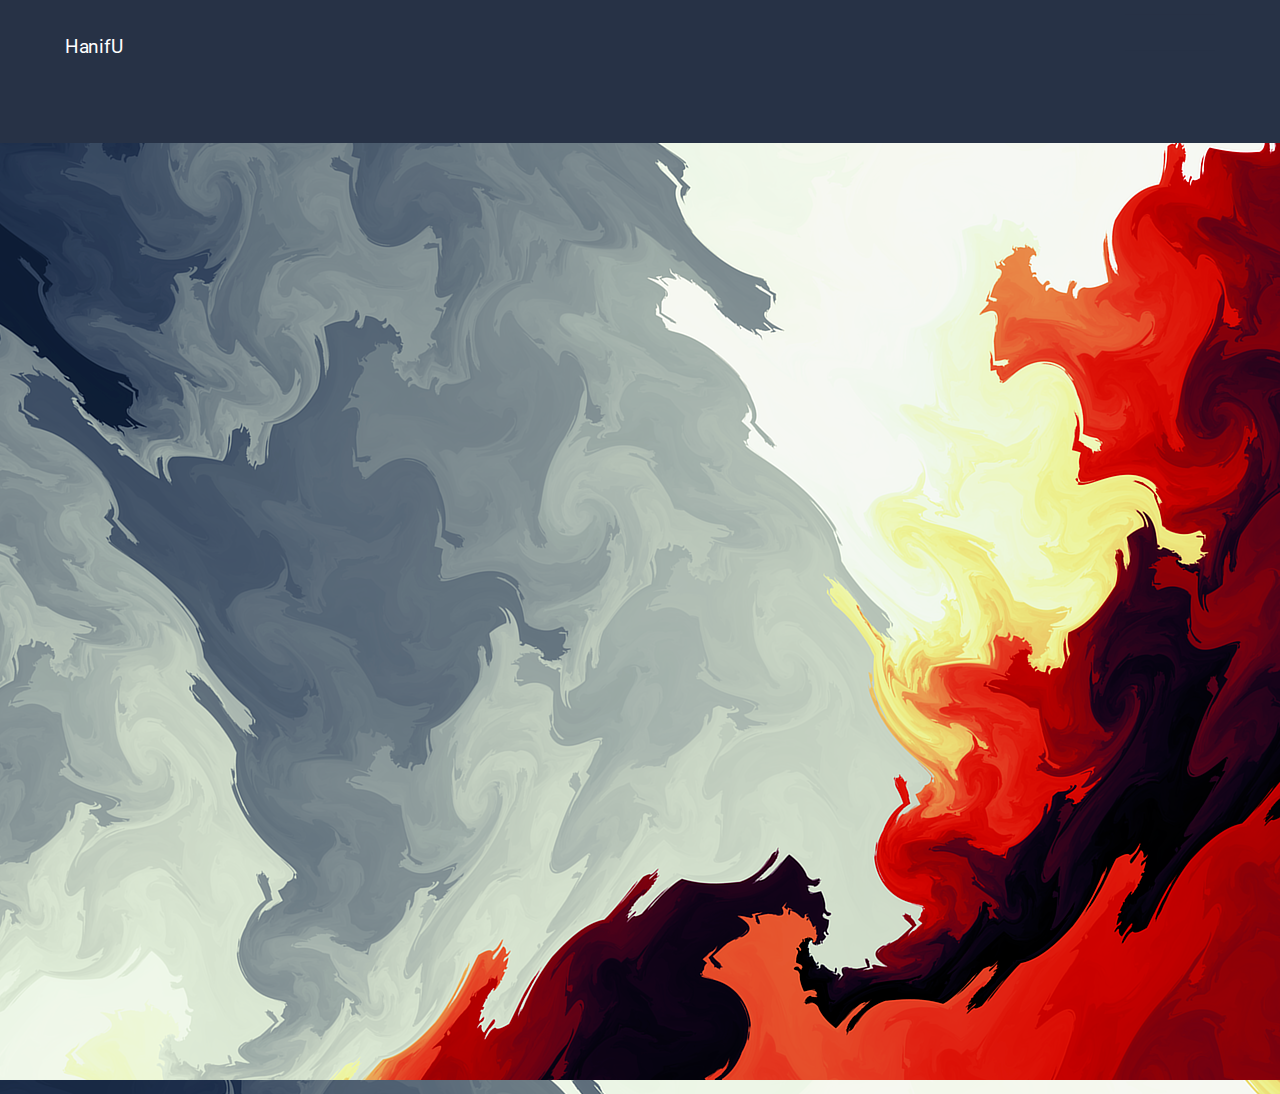
==== index.html @ 6b1fb6d0 "push new version for html" ====
<!DOCTYPE html>
<html lang="en">

<head>
  <meta charset="utf-8">
  <meta http-equiv="X-UA-Compatible" content="IE=edge">
  <meta name="viewport" content="width=device-width, initial-scale=1">
  <title>HanifU</title>

  <!-- Global stylesheets -->
  <link href="https://fonts.googleapis.com/css?family=Roboto:400,300,100,500,700,900" rel="stylesheet" type="text/css">
  <link href="assets/css/icons/icomoon/styles.css" rel="stylesheet" type="text/css">
  <link href="assets/css/icons/fontawesome/styles.min.css" rel="stylesheet" type="text/css">
  <link href="assets/css/bootstrap.css" rel="stylesheet" type="text/css">
  <link href="assets/css/core.css" rel="stylesheet" type="text/css">
  <link href="assets/css/components.css" rel="stylesheet" type="text/css">
  <link href="assets/css/colors.css" rel="stylesheet" type="text/css">
  <!-- /global stylesheets -->

  <!-- Core JS files -->
  <script type="text/javascript" src="assets/js/plugins/loaders/pace.min.js"></script>
  <script type="text/javascript" src="assets/js/core/libraries/jquery.min.js"></script>
  <script type="text/javascript" src="assets/js/core/libraries/bootstrap.min.js"></script>
  <script type="text/javascript" src="assets/js/plugins/loaders/blockui.min.js"></script>
  <script type="text/javascript" src="assets/js/plugins/ui/nicescroll.min.js"></script>
  <script type="text/javascript" src="assets/js/plugins/ui/drilldown.js"></script>
  <script type="text/javascript" src="assets/js/plugins/ui/fab.min.js"></script>
  <!-- /core JS files -->

  <!-- Theme JS files -->
  <script type="text/javascript" src="assets/js/plugins/velocity/velocity.min.js"></script>
  <script type="text/javascript" src="assets/js/plugins/velocity/velocity.ui.min.js"></script>
  <script type="text/javascript" src="assets/js/plugins/ui/prism.min.js"></script>

  <script type="text/javascript" src="assets/js/core/app.js"></script>
  <script type="text/javascript" src="assets/js/pages/animations_velocity_examples.js"></script>
  <script type="text/javascript" src="assets/js/pages/general_widgets_content.js"></script>
  <!-- /theme JS files -->
  <link rel="Shortcut icon" type="text/css" href="img/logo.JPG">
</head>

<body class="navbar-bottom" style="background-image: url(img/thh.png);">
  <!-- <?php $name = $_POST['name']; ?> -->
  <!-- Page header -->
  <div id="navbar"></div>
  <!-- /page header -->

  <!-- Page container -->
  <div class="page-container">

    <!-- Page content -->
    <div class="page-content">

      <!-- Main content -->
      <div class="content-wrapper">
        <div class="row">
          <div class="col-lg-8">
            <!-- About -->
            <div class="panel panel-flat">
              <div class="panel-heading">
                <h5 class="panel-title"><b>Home</b></h5>
                <div class="heading-elements">
                  <ul class="icons-list">
                    <li><a data-action="collapse"></a></li>
                    <li><a data-action="reload"></a></li>
                    <li><a data-action="close"></a></li>
                  </ul>
                </div>
              </div>

              <div class="panel-body text-center">
                  <img src="img/hanifu.JPG" class="img-thumbnail" alt="Cinque Terre">
              </div>
              <div class="panel-body">
                <h5 id="greeting"></h5>
                <h5>Enjoy Your Life With HanifU</h5>
                <p>HanifU Static Web Page</p>
                <p style="text-align: justify;">Een statische website bevat webpagina's met vaste inhoud. Elke pagina is gecodeerd in HTML en toont dezelfde informatie voor elke bezoeker. Statische sites zijn het meest basale type website en zijn het gemakkelijkst te maken. In tegenstelling tot dynamische websites hebben ze geen webprogrammering of databaseontwerp nodig. Een statische site kan worden gebouwd door simpelweg een paar HTML-pagina's te maken en deze op een webserver te publiceren (techterms, 2009).</p>                  
              </div>

            </div>
            <!-- /About -->

            <!-- Music -->
                <div class="panel text-center">
                  <div class="panel-body">
                    
                    <div class="panel-body bg-slate-800 border-radius-top text-center" style="background-image: url(img/prk.jpg); background-size: contain;">
                      <div class="content-group-sm">
                        <h6 class="text-semibold no-margin-bottom">
                          Music
                        </h6>
                      </div>
                      <div class="content-group-sm">
                        <a href="#" class="display-inline-block content-group-sm">
                          <img src="img/gtr.jpg" class="img-circle img-responsive" alt="" style="width: 100px; height: 110px;">
                        </a>
                      </div>
                      
                        <audio loop controls>
                          <source src="msc/cno.mp3" type="audio/mpeg">
                            Your browser does not support the audio element.
                          </audio>  
                      
                        <audio loop controls>
                          <source src="msc/cga.mp3" type="audio/mpeg">
                             Your browser does not support the audio element.
                          </audio> 

                    </div>

                  </div>
                </div>
                <!-- /Music -->

          </div>

          <div class="col-lg-4">
            <!-- row -->
            <div class="row">
              <div class="col-md-6">

                <!-- images -->
                <div class="panel text-center">
                  <div class="panel-body">

                    <div class="panel-body bg-slate-800 border-radius-top text-center" style="background-image: url(http://demo.interface.club/limitless/assets/images/bg.png); background-size: contain;">
                    <div class="content-group-sm">
                      <h6 class="text-semibold no-margin-bottom">
                        Sun
                      </h6>
                    </div>

                      <a href="#" class="display-inline-block content-group-sm">
                        <img src="img/ts.jpg" class="img-circle img-responsive" alt="" style="width: 110px; height: 110px;">
                      </a>
                      
                    </div>

                  </div>
                </div>
                <!-- /images -->

              </div>

              <div class="col-md-6">
                <!-- images -->
                <div class="panel text-center">
                  <div class="panel-body">
                    
                    <div class="panel-body bg-slate-800 border-radius-top text-center" style="background-image: url(http://demo.interface.club/limitless/assets/images/bg.png); background-size: contain;">
                      <div class="content-group-sm">
                        <h6 class="text-semibold no-margin-bottom">
                          Images
                        </h6>
                      </div>
                      <div class="content-group-sm">
                        <a href="#" class="display-inline-block content-group-sm">
                          <img src="img/X_X.jpg" class="img-circle img-responsive" alt="" style="width: 110px; height: 110px;">
                        </a>
                      </div>                        

                    </div>

                  </div>
                </div>
                <!-- /images -->
              </div>
            </div>
            <!-- /row -->
            <!-- Simple text stats with icons -->
            <div class="panel panel-body">
              <div class="row text-center">
                <div class="col-xs-4">
                  <p><i class="icon-users2 icon-2x display-inline-block text-info"></i></p>
                  <h5 class="text-semibold no-margin">1 K</h5>
                  <span class="text-muted text-size-small">Users</span>
                </div>

                <div class="col-xs-4">
                  <p><i class="icon-eye icon-2x display-inline-block text-warning"></i></p>
                  <h5 class="text-semibold no-margin">3,568</h5>
                  <span class="text-muted text-size-small">Views</span>
                </div>

                <div class="col-xs-4">
                  <p><i class="icon-thumbs-up2 icon-2x display-inline-block text-danger"></i></p>
                  <h5 class="text-semibold no-margin">9,693</h5>
                  <span class="text-muted text-size-small">Like</span>
                </div>
              </div>
            </div>
            <!-- /simple text stats with icons -->

          </div>
        </div>

      </div>
      <!-- /main content -->

    </div>
    <!-- /page content -->

  </div>
  <!-- /page container -->

  <!-- Footer -->
  <div id="footer"></div>
  <!-- /footer -->

  <script>
    // Memuat header.html ke dalam elemen dengan id 'header'
    fetch('template/header.html')
      .then(response => response.text())
      .then(data => {
        document.getElementById('header').innerHTML = data;
      })
      .catch(error => {
        console.error('Error loading header:', error);
      });
    
    // Memuat navbar.html ke dalam elemen dengan id 'navbar'
    fetch('template/navbar.html')
      .then(response => response.text())
      .then(data => {
        document.getElementById('navbar').innerHTML = data;
      })
      .catch(error => {
        console.error('Error loading navbar:', error);
      });

    // Memuat footer.html ke dalam elemen dengan id 'footer'
    fetch('template/footer.html')
      .then(response => response.text())
      .then(data => {
        document.getElementById('footer').innerHTML = data;
      })
      .catch(error => {
        console.error('Error loading footer:', error);
      });
      
  </script>
  
  <!-- jam -->
  <script>
    // Mendapatkan waktu saat ini
    const currentHour = new Date().getHours(); // Mengambil jam (0 - 23)

    // Fungsi untuk menentukan ucapan
    let greeting = "";

    if (currentHour >= 5 && currentHour < 11) {
        greeting = "Good Morning!";
    } else if (currentHour >= 11 && currentHour < 17) {
        greeting = "Good Afternoon!";
    } else {
        greeting = "Good Night!";
    }

    // Menampilkan ucapan di elemen <h1>
    document.getElementById("greeting").textContent = greeting;
  </script>

</body>
</html>
---- assets/css/icons/icomoon/styles.css ----
@font-face {
	font-family: 'icomoon';
	src:url('fonts/icomoon.eot?3p0rtw');
	src:url('fonts/icomoon.eot?#iefix3p0rtw') format('embedded-opentype'),
		url('fonts/icomoon.woff?3p0rtw') format('woff'),
		url('fonts/icomoon.ttf?3p0rtw') format('truetype'),
		url('fonts/icomoon.svg?3p0rtw#icomoon') format('svg');
	font-weight: normal;
	font-style: normal;
}

[class^="icon-"], [class*=" icon-"] {
	font-family: 'icomoon';
	speak: none;
	font-style: normal;
	font-weight: normal;
	font-variant: normal;
	text-transform: none;
	line-height: 1;
	min-width: 1em;
	display: inline-block;
	text-align: center;
	font-size: 16px;
	vertical-align: middle;
	position: relative;
	top: -1px;

	/* Better Font Rendering =========== */
	-webkit-font-smoothing: antialiased;
	-moz-osx-font-smoothing: grayscale;
}

.icon-2x {
	font-size: 32px;
}
.icon-3x {
	font-size: 48px;
}

.icon-bordered {
	padding: 5px;
	border: 2px solid;
	border-radius: 50%;
}

.icon-home:before{content:"\e900";}
.icon-home2:before{content:"\e901";}
.icon-home5:before{content:"\e904";}
.icon-home7:before{content:"\e906";}
.icon-home8:before{content:"\e907";}
.icon-home9:before{content:"\e908";}
.icon-office:before{content:"\e909";}
.icon-city:before{content:"\e90a";}
.icon-newspaper:before{content:"\e90b";}
.icon-magazine:before{content:"\e90c";}
.icon-design:before{content:"\e90d";}
.icon-pencil:before{content:"\e90e";}
.icon-pencil3:before{content:"\e910";}
.icon-pencil4:before{content:"\e911";}
.icon-pencil5:before{content:"\e912";}
.icon-pencil6:before{content:"\e913";}
.icon-pencil7:before{content:"\e914";}
.icon-eraser:before{content:"\e915";}
.icon-eraser2:before{content:"\e916";}
.icon-eraser3:before{content:"\e917";}
.icon-quill2:before{content:"\e919";}
.icon-quill4:before{content:"\e91b";}
.icon-pen:before{content:"\e91c";}
.icon-pen-plus:before{content:"\e91d";}
.icon-pen-minus:before{content:"\e91e";}
.icon-pen2:before{content:"\e91f";}
.icon-blog:before{content:"\e925";}
.icon-pen6:before{content:"\e927";}
.icon-brush:before{content:"\e928";}
.icon-spray:before{content:"\e929";}
.icon-color-sampler:before{content:"\e92c";}
.icon-toggle:before{content:"\e92d";}
.icon-bucket:before{content:"\e92e";}
.icon-gradient:before{content:"\e930";}
.icon-eyedropper:before{content:"\e931";}
.icon-eyedropper2:before{content:"\e932";}
.icon-eyedropper3:before{content:"\e933";}
.icon-droplet:before{content:"\e934";}
.icon-droplet2:before{content:"\e935";}
.icon-color-clear:before{content:"\e937";}
.icon-paint-format:before{content:"\e938";}
.icon-stamp:before{content:"\e939";}
.icon-image2:before{content:"\e93c";}
.icon-image-compare:before{content:"\e93d";}
.icon-images2:before{content:"\e93e";}
.icon-image3:before{content:"\e93f";}
.icon-images3:before{content:"\e940";}
.icon-image4:before{content:"\e941";}
.icon-image5:before{content:"\e942";}
.icon-camera:before{content:"\e944";}
.icon-shutter:before{content:"\e947";}
.icon-headphones:before{content:"\e948";}
.icon-headset:before{content:"\e949";}
.icon-music:before{content:"\e94a";}
.icon-album:before{content:"\e950";}
.icon-tape:before{content:"\e952";}
.icon-piano:before{content:"\e953";}
.icon-speakers:before{content:"\e956";}
.icon-play:before{content:"\e957";}
.icon-clapboard-play:before{content:"\e959";}
.icon-clapboard:before{content:"\e95a";}
.icon-media:before{content:"\e95b";}
.icon-presentation:before{content:"\e95c";}
.icon-movie:before{content:"\e95d";}
.icon-film:before{content:"\e95e";}
.icon-film2:before{content:"\e95f";}
.icon-film3:before{content:"\e960";}
.icon-film4:before{content:"\e961";}
.icon-video-camera:before{content:"\e962";}
.icon-video-camera2:before{content:"\e963";}
.icon-video-camera-slash:before{content:"\e964";}
.icon-video-camera3:before{content:"\e965";}
.icon-dice:before{content:"\e96a";}
.icon-chess-king:before{content:"\e972";}
.icon-chess-queen:before{content:"\e973";}
.icon-chess:before{content:"\e978";}
.icon-megaphone:before{content:"\e97a";}
.icon-new:before{content:"\e97b";}
.icon-connection:before{content:"\e97c";}
.icon-station:before{content:"\e981";}
.icon-satellite-dish2:before{content:"\e98a";}
.icon-feed:before{content:"\e9b3";}
.icon-mic2:before{content:"\e9ce";}
.icon-mic-off2:before{content:"\e9e0";}
.icon-book:before{content:"\e9e1";}
.icon-book2:before{content:"\e9e9";}
.icon-book-play:before{content:"\e9fd";}
.icon-book3:before{content:"\ea01";}
.icon-bookmark:before{content:"\ea02";}
.icon-books:before{content:"\ea03";}
.icon-archive:before{content:"\ea04";}
.icon-reading:before{content:"\ea05";}
.icon-library2:before{content:"\ea06";}
.icon-graduation2:before{content:"\ea07";}
.icon-file-text:before{content:"\ea08";}
.icon-profile:before{content:"\ea09";}
.icon-file-empty:before{content:"\ea0a";}
.icon-file-empty2:before{content:"\ea0b";}
.icon-files-empty:before{content:"\ea0c";}
.icon-files-empty2:before{content:"\ea0d";}
.icon-file-plus:before{content:"\ea0e";}
.icon-file-plus2:before{content:"\ea0f";}
.icon-file-minus:before{content:"\ea10";}
.icon-file-minus2:before{content:"\ea11";}
.icon-file-download:before{content:"\ea12";}
.icon-file-download2:before{content:"\ea13";}
.icon-file-upload:before{content:"\ea14";}
.icon-file-upload2:before{content:"\ea15";}
.icon-file-check:before{content:"\ea16";}
.icon-file-check2:before{content:"\ea17";}
.icon-file-eye:before{content:"\ea18";}
.icon-file-eye2:before{content:"\ea19";}
.icon-file-text2:before{content:"\ea1a";}
.icon-file-text3:before{content:"\ea1b";}
.icon-file-picture:before{content:"\ea1c";}
.icon-file-picture2:before{content:"\ea1d";}
.icon-file-music:before{content:"\ea1e";}
.icon-file-music2:before{content:"\ea1f";}
.icon-file-play:before{content:"\ea20";}
.icon-file-play2:before{content:"\ea21";}
.icon-file-video:before{content:"\ea22";}
.icon-file-video2:before{content:"\ea23";}
.icon-copy:before{content:"\ea24";}
.icon-copy2:before{content:"\ea25";}
.icon-file-zip:before{content:"\ea26";}
.icon-file-zip2:before{content:"\ea27";}
.icon-file-xml:before{content:"\ea28";}
.icon-file-xml2:before{content:"\ea29";}
.icon-file-css:before{content:"\ea2a";}
.icon-file-css2:before{content:"\ea2b";}
.icon-file-presentation:before{content:"\ea2c";}
.icon-file-presentation2:before{content:"\ea2d";}
.icon-file-stats:before{content:"\ea2e";}
.icon-file-stats2:before{content:"\ea2f";}
.icon-file-locked:before{content:"\ea30";}
.icon-file-locked2:before{content:"\ea31";}
.icon-file-spreadsheet:before{content:"\ea32";}
.icon-file-spreadsheet2:before{content:"\ea33";}
.icon-copy3:before{content:"\ea34";}
.icon-copy4:before{content:"\ea35";}
.icon-paste:before{content:"\ea36";}
.icon-paste2:before{content:"\ea37";}
.icon-paste3:before{content:"\ea38";}
.icon-paste4:before{content:"\ea39";}
.icon-stack:before{content:"\ea3a";}
.icon-stack2:before{content:"\ea3b";}
.icon-stack3:before{content:"\ea3c";}
.icon-folder:before{content:"\ea3d";}
.icon-folder-search:before{content:"\ea3e";}
.icon-folder-download:before{content:"\ea3f";}
.icon-folder-upload:before{content:"\ea40";}
.icon-folder-plus:before{content:"\ea41";}
.icon-folder-plus2:before{content:"\ea42";}
.icon-folder-minus:before{content:"\ea43";}
.icon-folder-minus2:before{content:"\ea44";}
.icon-folder-check:before{content:"\ea45";}
.icon-folder-heart:before{content:"\ea46";}
.icon-folder-remove:before{content:"\ea47";}
.icon-folder2:before{content:"\ea48";}
.icon-folder-open:before{content:"\ea49";}
.icon-folder3:before{content:"\ea4a";}
.icon-folder4:before{content:"\ea4b";}
.icon-folder-plus3:before{content:"\ea4c";}
.icon-folder-minus3:before{content:"\ea4d";}
.icon-folder-plus4:before{content:"\ea4e";}
.icon-folder-minus4:before{content:"\ea4f";}
.icon-folder-download2:before{content:"\ea50";}
.icon-folder-upload2:before{content:"\ea51";}
.icon-folder-download3:before{content:"\ea52";}
.icon-folder-upload3:before{content:"\ea53";}
.icon-folder5:before{content:"\ea54";}
.icon-folder-open2:before{content:"\ea55";}
.icon-folder6:before{content:"\ea56";}
.icon-folder-open3:before{content:"\ea57";}
.icon-certificate:before{content:"\ea58";}
.icon-cc:before{content:"\ea59";}
.icon-price-tag:before{content:"\ea5a";}
.icon-price-tag2:before{content:"\ea5b";}
.icon-price-tags:before{content:"\ea5c";}
.icon-price-tag3:before{content:"\ea5d";}
.icon-price-tags2:before{content:"\ea5e";}
.icon-barcode2:before{content:"\ea5f";}
.icon-qrcode:before{content:"\ea60";}
.icon-ticket:before{content:"\ea61";}
.icon-theater:before{content:"\ea62";}
.icon-store:before{content:"\ea63";}
.icon-store2:before{content:"\ea64";}
.icon-cart:before{content:"\ea65";}
.icon-cart2:before{content:"\ea66";}
.icon-cart4:before{content:"\ea67";}
.icon-cart5:before{content:"\ea68";}
.icon-cart-add:before{content:"\ea69";}
.icon-cart-add2:before{content:"\ea6a";}
.icon-cart-remove:before{content:"\ea6b";}
.icon-basket:before{content:"\ea6c";}
.icon-bag:before{content:"\ea6d";}
.icon-percent:before{content:"\ea6f";}
.icon-coins:before{content:"\ea70";}
.icon-coin-dollar:before{content:"\ea71";}
.icon-coin-euro:before{content:"\ea72";}
.icon-coin-pound:before{content:"\ea73";}
.icon-coin-yen:before{content:"\ea74";}
.icon-piggy-bank:before{content:"\ea75";}
.icon-wallet:before{content:"\ea76";}
.icon-cash:before{content:"\ea77";}
.icon-cash2:before{content:"\ea78";}
.icon-cash3:before{content:"\ea79";}
.icon-cash4:before{content:"\ea7a";}
.icon-credit-card:before{content:"\ea6e";}
.icon-credit-card2:before{content:"\ea7b";}
.icon-calculator4:before{content:"\ea7c";}
.icon-calculator2:before{content:"\ea7d";}
.icon-calculator3:before{content:"\ea7e";}
.icon-chip:before{content:"\ea7f";}
.icon-lifebuoy:before{content:"\ea80";}
.icon-phone:before{content:"\ea81";}
.icon-phone2:before{content:"\ea82";}
.icon-phone-slash:before{content:"\ea83";}
.icon-phone-wave:before{content:"\ea84";}
.icon-phone-plus:before{content:"\ea85";}
.icon-phone-minus:before{content:"\ea86";}
.icon-phone-plus2:before{content:"\ea87";}
.icon-phone-minus2:before{content:"\ea88";}
.icon-phone-incoming:before{content:"\ea89";}
.icon-phone-outgoing:before{content:"\ea8a";}
.icon-phone-hang-up:before{content:"\ea8e";}
.icon-address-book:before{content:"\ea90";}
.icon-address-book2:before{content:"\ea91";}
.icon-address-book3:before{content:"\ea92";}
.icon-notebook:before{content:"\ea93";}
.icon-envelop:before{content:"\ea94";}
.icon-envelop2:before{content:"\ea95";}
.icon-envelop3:before{content:"\ea96";}
.icon-envelop4:before{content:"\ea97";}
.icon-envelop5:before{content:"\ea98";}
.icon-mailbox:before{content:"\ea99";}
.icon-pushpin:before{content:"\ea9a";}
.icon-location3:before{content:"\ea9d";}
.icon-location4:before{content:"\ea9e";}
.icon-compass4:before{content:"\ea9f";}
.icon-map:before{content:"\eaa0";}
.icon-map4:before{content:"\eaa1";}
.icon-map5:before{content:"\eaa2";}
.icon-direction:before{content:"\eaa3";}
.icon-reset:before{content:"\eaa4";}
.icon-history:before{content:"\eaa5";}
.icon-watch:before{content:"\eaa6";}
.icon-watch2:before{content:"\eaa7";}
.icon-alarm:before{content:"\eaa8";}
.icon-alarm-add:before{content:"\eaa9";}
.icon-alarm-check:before{content:"\eaaa";}
.icon-alarm-cancel:before{content:"\eaab";}
.icon-bell2:before{content:"\eaac";}
.icon-bell3:before{content:"\eaad";}
.icon-bell-plus:before{content:"\eaae";}
.icon-bell-minus:before{content:"\eaaf";}
.icon-bell-check:before{content:"\eab0";}
.icon-bell-cross:before{content:"\eab1";}
.icon-calendar:before{content:"\eab2";}
.icon-calendar2:before{content:"\eab3";}
.icon-calendar3:before{content:"\eab4";}
.icon-calendar52:before{content:"\eab6";}
.icon-printer:before{content:"\eab7";}
.icon-printer2:before{content:"\eab8";}
.icon-printer4:before{content:"\eab9";}
.icon-shredder:before{content:"\eaba";}
.icon-mouse:before{content:"\eabb";}
.icon-mouse-left:before{content:"\eabc";}
.icon-mouse-right:before{content:"\eabd";}
.icon-keyboard:before{content:"\eabe";}
.icon-typewriter:before{content:"\eabf";}
.icon-display:before{content:"\eac0";}
.icon-display4:before{content:"\eac1";}
.icon-laptop:before{content:"\eac2";}
.icon-mobile:before{content:"\eac3";}
.icon-mobile2:before{content:"\eac4";}
.icon-tablet:before{content:"\eac5";}
.icon-mobile3:before{content:"\eac6";}
.icon-tv:before{content:"\eac7";}
.icon-radio:before{content:"\eac8";}
.icon-cabinet:before{content:"\eac9";}
.icon-drawer:before{content:"\eaca";}
.icon-drawer2:before{content:"\eacb";}
.icon-drawer-out:before{content:"\eacc";}
.icon-drawer-in:before{content:"\eacd";}
.icon-drawer3:before{content:"\eace";}
.icon-box:before{content:"\eacf";}
.icon-box-add:before{content:"\ead0";}
.icon-box-remove:before{content:"\ead1";}
.icon-download:before{content:"\ead2";}
.icon-upload:before{content:"\ead3";}
.icon-floppy-disk:before{content:"\ead4";}
.icon-floppy-disks:before{content:"\ead5";}
.icon-usb-stick:before{content:"\ead6";}
.icon-drive:before{content:"\ead7";}
.icon-server:before{content:"\ead8";}
.icon-database:before{content:"\ead9";}
.icon-database2:before{content:"\eada";}
.icon-database4:before{content:"\eadb";}
.icon-database-menu:before{content:"\eadc";}
.icon-database-add:before{content:"\eadd";}
.icon-database-remove:before{content:"\eade";}
.icon-database-insert:before{content:"\eadf";}
.icon-database-export:before{content:"\eae0";}
.icon-database-upload:before{content:"\eae1";}
.icon-database-refresh:before{content:"\eae2";}
.icon-database-diff:before{content:"\eae3";}
.icon-database-edit2:before{content:"\eae5";}
.icon-database-check:before{content:"\eae6";}
.icon-database-arrow:before{content:"\eae7";}
.icon-database-time2:before{content:"\eae9";}
.icon-undo:before{content:"\eaea";}
.icon-redo:before{content:"\eaeb";}
.icon-rotate-ccw:before{content:"\eaec";}
.icon-rotate-cw:before{content:"\eaed";}
.icon-rotate-ccw2:before{content:"\eaee";}
.icon-rotate-cw2:before{content:"\eaef";}
.icon-rotate-ccw3:before{content:"\eaf0";}
.icon-rotate-cw3:before{content:"\eaf1";}
.icon-flip-vertical2:before{content:"\eaf2";}
.icon-flip-horizontal2:before{content:"\eaf3";}
.icon-flip-vertical3:before{content:"\eaf4";}
.icon-flip-vertical4:before{content:"\eaf5";}
.icon-angle:before{content:"\eaf6";}
.icon-shear:before{content:"\eaf7";}
.icon-align-left:before{content:"\eafc";}
.icon-align-center-horizontal:before{content:"\eafd";}
.icon-align-right:before{content:"\eafe";}
.icon-align-top:before{content:"\eaff";}
.icon-align-center-vertical:before{content:"\eb00";}
.icon-align-bottom:before{content:"\eb01";}
.icon-undo2:before{content:"\eb02";}
.icon-redo2:before{content:"\eb03";}
.icon-forward:before{content:"\eb04";}
.icon-reply:before{content:"\eb05";}
.icon-reply-all:before{content:"\eb06";}
.icon-bubble:before{content:"\eb07";}
.icon-bubbles:before{content:"\eb08";}
.icon-bubbles2:before{content:"\eb09";}
.icon-bubble2:before{content:"\eb0a";}
.icon-bubbles3:before{content:"\eb0b";}
.icon-bubbles4:before{content:"\eb0c";}
.icon-bubble-notification:before{content:"\eb0d";}
.icon-bubbles5:before{content:"\eb0e";}
.icon-bubbles6:before{content:"\eb0f";}
.icon-bubble6:before{content:"\eb10";}
.icon-bubbles7:before{content:"\eb11";}
.icon-bubble7:before{content:"\eb12";}
.icon-bubbles8:before{content:"\eb13";}
.icon-bubble8:before{content:"\eb14";}
.icon-bubble-dots3:before{content:"\eb15";}
.icon-bubble-lines3:before{content:"\eb16";}
.icon-bubble9:before{content:"\eb17";}
.icon-bubble-dots4:before{content:"\eb18";}
.icon-bubble-lines4:before{content:"\eb19";}
.icon-bubbles9:before{content:"\eb1a";}
.icon-bubbles10:before{content:"\eb1b";}
.icon-user:before{content:"\eb33";}
.icon-users:before{content:"\eb34";}
.icon-user-plus:before{content:"\eb35";}
.icon-user-minus:before{content:"\eb36";}
.icon-user-cancel:before{content:"\eb37";}
.icon-user-block:before{content:"\eb38";}
.icon-user-lock:before{content:"\eb39";}
.icon-user-check:before{content:"\eb3a";}
.icon-users2:before{content:"\eb3b";}
.icon-users4:before{content:"\eb44";}
.icon-user-tie:before{content:"\eb45";}
.icon-collaboration:before{content:"\eb46";}
.icon-vcard:before{content:"\eb47";}
.icon-hat:before{content:"\ebb8";}
.icon-bowtie:before{content:"\ebb9";}
.icon-quotes-left:before{content:"\eb49";}
.icon-quotes-right:before{content:"\eb4a";}
.icon-quotes-left2:before{content:"\eb4b";}
.icon-quotes-right2:before{content:"\eb4c";}
.icon-hour-glass:before{content:"\eb4d";}
.icon-hour-glass2:before{content:"\eb4e";}
.icon-hour-glass3:before{content:"\eb4f";}
.icon-spinner:before{content:"\eb50";}
.icon-spinner2:before{content:"\eb51";}
.icon-spinner3:before{content:"\eb52";}
.icon-spinner4:before{content:"\eb53";}
.icon-spinner6:before{content:"\eb54";}
.icon-spinner9:before{content:"\eb55";}
.icon-spinner10:before{content:"\eb56";}
.icon-spinner11:before{content:"\eb57";}
.icon-microscope:before{content:"\eb58";}
.icon-enlarge:before{content:"\eb59";}
.icon-shrink:before{content:"\eb5a";}
.icon-enlarge3:before{content:"\eb5b";}
.icon-shrink3:before{content:"\eb5c";}
.icon-enlarge5:before{content:"\eb5d";}
.icon-shrink5:before{content:"\eb5e";}
.icon-enlarge6:before{content:"\eb5f";}
.icon-shrink6:before{content:"\eb60";}
.icon-enlarge7:before{content:"\eb61";}
.icon-shrink7:before{content:"\eb62";}
.icon-key:before{content:"\eb63";}
.icon-lock:before{content:"\eb65";}
.icon-lock2:before{content:"\eb66";}
.icon-lock4:before{content:"\eb67";}
.icon-unlocked:before{content:"\eb68";}
.icon-lock5:before{content:"\eb69";}
.icon-unlocked2:before{content:"\eb6a";}
.icon-safe:before{content:"\eb6b";}
.icon-wrench:before{content:"\eb6c";}
.icon-wrench2:before{content:"\eb6d";}
.icon-wrench3:before{content:"\eb6e";}
.icon-equalizer:before{content:"\eb6f";}
.icon-equalizer2:before{content:"\eb70";}
.icon-equalizer3:before{content:"\eb71";}
.icon-equalizer4:before{content:"\eb72";}
.icon-cog:before{content:"\eb73";}
.icon-cogs:before{content:"\eb74";}
.icon-cog2:before{content:"\eb75";}
.icon-cog3:before{content:"\eb76";}
.icon-cog4:before{content:"\eb77";}
.icon-cog52:before{content:"\eb78";}
.icon-cog6:before{content:"\eb79";}
.icon-cog7:before{content:"\eb7a";}
.icon-hammer:before{content:"\eb7c";}
.icon-hammer-wrench:before{content:"\eb7d";}
.icon-magic-wand:before{content:"\eb7e";}
.icon-magic-wand2:before{content:"\eb7f";}
.icon-pulse2:before{content:"\eb80";}
.icon-aid-kit:before{content:"\eb81";}
.icon-bug2:before{content:"\eb83";}
.icon-construction:before{content:"\eb85";}
.icon-traffic-cone:before{content:"\eb86";}
.icon-traffic-lights:before{content:"\eb87";}
.icon-pie-chart:before{content:"\eb88";}
.icon-pie-chart2:before{content:"\eb89";}
.icon-pie-chart3:before{content:"\eb8a";}
.icon-pie-chart4:before{content:"\eb8b";}
.icon-pie-chart5:before{content:"\eb8c";}
.icon-pie-chart6:before{content:"\eb8d";}
.icon-pie-chart7:before{content:"\eb8e";}
.icon-stats-dots:before{content:"\eb8f";}
.icon-stats-bars:before{content:"\eb90";}
.icon-pie-chart8:before{content:"\eb91";}
.icon-stats-bars2:before{content:"\eb92";}
.icon-stats-bars3:before{content:"\eb93";}
.icon-stats-bars4:before{content:"\eb94";}
.icon-chart:before{content:"\eb97";}
.icon-stats-growth:before{content:"\eb98";}
.icon-stats-decline:before{content:"\eb99";}
.icon-stats-growth2:before{content:"\eb9a";}
.icon-stats-decline2:before{content:"\eb9b";}
.icon-stairs-up:before{content:"\eb9c";}
.icon-stairs-down:before{content:"\eb9d";}
.icon-stairs:before{content:"\eb9e";}
.icon-ladder:before{content:"\eba0";}
.icon-rating:before{content:"\eba1";}
.icon-rating2:before{content:"\eba2";}
.icon-rating3:before{content:"\eba3";}
.icon-podium:before{content:"\eba5";}
.icon-stars:before{content:"\eba6";}
.icon-medal-star:before{content:"\eba7";}
.icon-medal:before{content:"\eba8";}
.icon-medal2:before{content:"\eba9";}
.icon-medal-first:before{content:"\ebaa";}
.icon-medal-second:before{content:"\ebab";}
.icon-medal-third:before{content:"\ebac";}
.icon-crown:before{content:"\ebad";}
.icon-trophy2:before{content:"\ebaf";}
.icon-trophy3:before{content:"\ebb0";}
.icon-diamond:before{content:"\ebb1";}
.icon-trophy4:before{content:"\ebb2";}
.icon-gift:before{content:"\ebb3";}
.icon-pipe:before{content:"\ebb6";}
.icon-mustache:before{content:"\ebb7";}
.icon-cup2:before{content:"\ebc6";}
.icon-coffee:before{content:"\ebc8";}
.icon-paw:before{content:"\ebd5";}
.icon-footprint:before{content:"\ebd6";}
.icon-rocket:before{content:"\ebda";}
.icon-meter2:before{content:"\ebdc";}
.icon-meter-slow:before{content:"\ebdd";}
.icon-meter-fast:before{content:"\ebdf";}
.icon-hammer2:before{content:"\ebe1";}
.icon-balance:before{content:"\ebe2";}
.icon-fire:before{content:"\ebe5";}
.icon-fire2:before{content:"\ebe6";}
.icon-lab:before{content:"\ebe7";}
.icon-atom:before{content:"\ebe8";}
.icon-atom2:before{content:"\ebe9";}
.icon-bin:before{content:"\ebfa";}
.icon-bin2:before{content:"\ebfb";}
.icon-briefcase:before{content:"\ebff";}
.icon-briefcase3:before{content:"\ec01";}
.icon-airplane2:before{content:"\ec03";}
.icon-airplane3:before{content:"\ec04";}
.icon-airplane4:before{content:"\ec05";}
.icon-paperplane:before{content:"\ec06";}
.icon-car:before{content:"\ec07";}
.icon-steering-wheel:before{content:"\ec08";}
.icon-car2:before{content:"\ec09";}
.icon-gas:before{content:"\ec0a";}
.icon-bus:before{content:"\ec0b";}
.icon-truck:before{content:"\ec0c";}
.icon-bike:before{content:"\ec0d";}
.icon-road:before{content:"\ec0e";}
.icon-train:before{content:"\ec0f";}
.icon-train2:before{content:"\ec10";}
.icon-ship:before{content:"\ec11";}
.icon-boat:before{content:"\ec12";}
.icon-chopper:before{content:"\ec13";}
.icon-cube:before{content:"\ec15";}
.icon-cube2:before{content:"\ec16";}
.icon-cube3:before{content:"\ec17";}
.icon-cube4:before{content:"\ec18";}
.icon-pyramid:before{content:"\ec19";}
.icon-pyramid2:before{content:"\ec1a";}
.icon-package:before{content:"\ec1b";}
.icon-puzzle:before{content:"\ec1c";}
.icon-puzzle2:before{content:"\ec1d";}
.icon-puzzle3:before{content:"\ec1e";}
.icon-puzzle4:before{content:"\ec1f";}
.icon-glasses-3d2:before{content:"\ec21";}
.icon-brain:before{content:"\ec24";}
.icon-accessibility:before{content:"\ec25";}
.icon-accessibility2:before{content:"\ec26";}
.icon-strategy:before{content:"\ec27";}
.icon-target:before{content:"\ec28";}
.icon-target2:before{content:"\ec29";}
.icon-shield-check:before{content:"\ec2f";}
.icon-shield-notice:before{content:"\ec30";}
.icon-shield2:before{content:"\ec31";}
.icon-racing:before{content:"\ec40";}
.icon-finish:before{content:"\ec41";}
.icon-power2:before{content:"\ec46";}
.icon-power3:before{content:"\ec47";}
.icon-switch:before{content:"\ec48";}
.icon-switch22:before{content:"\ec49";}
.icon-power-cord:before{content:"\ec4a";}
.icon-clipboard:before{content:"\ec4d";}
.icon-clipboard2:before{content:"\ec4e";}
.icon-clipboard3:before{content:"\ec4f";}
.icon-clipboard4:before{content:"\ec50";}
.icon-clipboard5:before{content:"\ec51";}
.icon-clipboard6:before{content:"\ec52";}
.icon-playlist:before{content:"\ec53";}
.icon-playlist-add:before{content:"\ec54";}
.icon-list-numbered:before{content:"\ec55";}
.icon-list:before{content:"\ec56";}
.icon-list2:before{content:"\ec57";}
.icon-more:before{content:"\ec58";}
.icon-more2:before{content:"\ec59";}
.icon-grid:before{content:"\ec5a";}
.icon-grid2:before{content:"\ec5b";}
.icon-grid3:before{content:"\ec5c";}
.icon-grid4:before{content:"\ec5d";}
.icon-grid52:before{content:"\ec5e";}
.icon-grid6:before{content:"\ec5f";}
.icon-grid7:before{content:"\ec60";}
.icon-tree5:before{content:"\ec61";}
.icon-tree6:before{content:"\ec62";}
.icon-tree7:before{content:"\ec63";}
.icon-lan:before{content:"\ec64";}
.icon-lan2:before{content:"\ec65";}
.icon-lan3:before{content:"\ec66";}
.icon-menu:before{content:"\ec67";}
.icon-circle-small:before{content:"\ec68";}
.icon-menu2:before{content:"\ec69";}
.icon-menu3:before{content:"\ec6a";}
.icon-menu4:before{content:"\ec6b";}
.icon-menu5:before{content:"\ec6c";}
.icon-menu62:before{content:"\ec6d";}
.icon-menu7:before{content:"\ec6e";}
.icon-menu8:before{content:"\ec6f";}
.icon-menu9:before{content:"\ec70";}
.icon-menu10:before{content:"\ec71";}
.icon-cloud:before{content:"\ec72";}
.icon-cloud-download:before{content:"\ec73";}
.icon-cloud-upload:before{content:"\ec74";}
.icon-cloud-check:before{content:"\ec75";}
.icon-cloud2:before{content:"\ec76";}
.icon-cloud-download2:before{content:"\ec77";}
.icon-cloud-upload2:before{content:"\ec78";}
.icon-cloud-check2:before{content:"\ec79";}
.icon-import:before{content:"\ec7e";}
.icon-download4:before{content:"\ec80";}
.icon-upload4:before{content:"\ec81";}
.icon-download7:before{content:"\ec86";}
.icon-upload7:before{content:"\ec87";}
.icon-download10:before{content:"\ec8c";}
.icon-upload10:before{content:"\ec8d";}
.icon-sphere:before{content:"\ec8e";}
.icon-sphere3:before{content:"\ec90";}
.icon-earth:before{content:"\ec93";}
.icon-link:before{content:"\ec96";}
.icon-unlink:before{content:"\ec97";}
.icon-link2:before{content:"\ec98";}
.icon-unlink2:before{content:"\ec99";}
.icon-anchor:before{content:"\eca0";}
.icon-flag3:before{content:"\eca3";}
.icon-flag4:before{content:"\eca4";}
.icon-flag7:before{content:"\eca7";}
.icon-flag8:before{content:"\eca8";}
.icon-attachment:before{content:"\eca9";}
.icon-attachment2:before{content:"\ecaa";}
.icon-eye:before{content:"\ecab";}
.icon-eye-plus:before{content:"\ecac";}
.icon-eye-minus:before{content:"\ecad";}
.icon-eye-blocked:before{content:"\ecae";}
.icon-eye2:before{content:"\ecaf";}
.icon-eye-blocked2:before{content:"\ecb0";}
.icon-eye4:before{content:"\ecb3";}
.icon-bookmark2:before{content:"\ecb4";}
.icon-bookmark3:before{content:"\ecb5";}
.icon-bookmarks:before{content:"\ecb6";}
.icon-bookmark4:before{content:"\ecb7";}
.icon-spotlight2:before{content:"\ecb8";}
.icon-starburst:before{content:"\ecb9";}
.icon-snowflake:before{content:"\ecba";}
.icon-weather-windy:before{content:"\ecd0";}
.icon-fan:before{content:"\ecd1";}
.icon-umbrella:before{content:"\ecd2";}
.icon-sun3:before{content:"\ecd3";}
.icon-contrast:before{content:"\ecd4";}
.icon-bed2:before{content:"\ecda";}
.icon-furniture:before{content:"\ecdb";}
.icon-chair:before{content:"\ecdc";}
.icon-star-empty3:before{content:"\ece0";}
.icon-star-half:before{content:"\ece1";}
.icon-star-full2:before{content:"\ece2";}
.icon-heart5:before{content:"\ece9";}
.icon-heart6:before{content:"\ecea";}
.icon-heart-broken2:before{content:"\eceb";}
.icon-thumbs-up2:before{content:"\ecf2";}
.icon-thumbs-down2:before{content:"\ecf4";}
.icon-thumbs-up3:before{content:"\ecf5";}
.icon-thumbs-down3:before{content:"\ecf6";}
.icon-height:before{content:"\ecf7";}
.icon-man:before{content:"\ecf8";}
.icon-woman:before{content:"\ecf9";}
.icon-man-woman:before{content:"\ecfa";}
.icon-yin-yang:before{content:"\ecfe";}
.icon-cursor:before{content:"\ed23";}
.icon-cursor2:before{content:"\ed24";}
.icon-lasso2:before{content:"\ed26";}
.icon-select2:before{content:"\ed28";}
.icon-point-up:before{content:"\ed29";}
.icon-point-right:before{content:"\ed2a";}
.icon-point-down:before{content:"\ed2b";}
.icon-point-left:before{content:"\ed2c";}
.icon-pointer:before{content:"\ed2d";}
.icon-reminder:before{content:"\ed2e";}
.icon-drag-left-right:before{content:"\ed2f";}
.icon-drag-left:before{content:"\ed30";}
.icon-drag-right:before{content:"\ed31";}
.icon-touch:before{content:"\ed32";}
.icon-multitouch:before{content:"\ed33";}
.icon-touch-zoom:before{content:"\ed34";}
.icon-touch-pinch:before{content:"\ed35";}
.icon-hand:before{content:"\ed36";}
.icon-grab:before{content:"\ed37";}
.icon-stack-empty:before{content:"\ed38";}
.icon-stack-plus:before{content:"\ed39";}
.icon-stack-minus:before{content:"\ed3a";}
.icon-stack-star:before{content:"\ed3b";}
.icon-stack-picture:before{content:"\ed3c";}
.icon-stack-down:before{content:"\ed3d";}
.icon-stack-up:before{content:"\ed3e";}
.icon-stack-cancel:before{content:"\ed3f";}
.icon-stack-check:before{content:"\ed40";}
.icon-stack-text:before{content:"\ed41";}
.icon-stack4:before{content:"\ed47";}
.icon-stack-music:before{content:"\ed48";}
.icon-stack-play:before{content:"\ed49";}
.icon-move:before{content:"\ed4a";}
.icon-dots:before{content:"\ed4b";}
.icon-warning:before{content:"\ed4c";}
.icon-warning22:before{content:"\ed4d";}
.icon-notification2:before{content:"\ed4f";}
.icon-question3:before{content:"\ed52";}
.icon-question4:before{content:"\ed53";}
.icon-plus3:before{content:"\ed5a";}
.icon-minus3:before{content:"\ed5b";}
.icon-plus-circle2:before{content:"\ed5e";}
.icon-minus-circle2:before{content:"\ed5f";}
.icon-cancel-circle2:before{content:"\ed63";}
.icon-blocked:before{content:"\ed64";}
.icon-cancel-square:before{content:"\ed65";}
.icon-cancel-square2:before{content:"\ed66";}
.icon-spam:before{content:"\ed68";}
.icon-cross2:before{content:"\ed6a";}
.icon-cross3:before{content:"\ed6b";}
.icon-checkmark:before{content:"\ed6c";}
.icon-checkmark3:before{content:"\ed6e";}
.icon-checkmark2:before{content:"\e372";}
.icon-checkmark4:before{content:"\ed6f";}
.icon-spell-check:before{content:"\ed71";}
.icon-spell-check2:before{content:"\ed72";}
.icon-enter:before{content:"\ed73";}
.icon-exit:before{content:"\ed74";}
.icon-enter2:before{content:"\ed75";}
.icon-exit2:before{content:"\ed76";}
.icon-enter3:before{content:"\ed77";}
.icon-exit3:before{content:"\ed78";}
.icon-wall:before{content:"\ed79";}
.icon-fence:before{content:"\ed7a";}
.icon-play3:before{content:"\ed7b";}
.icon-pause:before{content:"\ed7c";}
.icon-stop:before{content:"\ed7d";}
.icon-previous:before{content:"\ed7e";}
.icon-next:before{content:"\ed7f";}
.icon-backward:before{content:"\ed80";}
.icon-forward2:before{content:"\ed81";}
.icon-play4:before{content:"\ed82";}
.icon-pause2:before{content:"\ed83";}
.icon-stop2:before{content:"\ed84";}
.icon-backward2:before{content:"\ed85";}
.icon-forward3:before{content:"\ed86";}
.icon-first:before{content:"\ed87";}
.icon-last:before{content:"\ed88";}
.icon-previous2:before{content:"\ed89";}
.icon-next2:before{content:"\ed8a";}
.icon-eject:before{content:"\ed8b";}
.icon-volume-high:before{content:"\ed8c";}
.icon-volume-medium:before{content:"\ed8d";}
.icon-volume-low:before{content:"\ed8e";}
.icon-volume-mute:before{content:"\ed8f";}
.icon-speaker-left:before{content:"\ed90";}
.icon-speaker-right:before{content:"\ed91";}
.icon-volume-mute2:before{content:"\ed92";}
.icon-volume-increase:before{content:"\ed93";}
.icon-volume-decrease:before{content:"\ed94";}
.icon-volume-mute5:before{content:"\eda4";}
.icon-loop:before{content:"\eda5";}
.icon-loop3:before{content:"\eda7";}
.icon-infinite-square:before{content:"\eda8";}
.icon-infinite:before{content:"\eda9";}
.icon-loop4:before{content:"\edab";}
.icon-shuffle:before{content:"\edac";}
.icon-wave:before{content:"\edae";}
.icon-wave2:before{content:"\edaf";}
.icon-split:before{content:"\edb0";}
.icon-merge:before{content:"\edb1";}
.icon-arrow-up5:before{content:"\edc4";}
.icon-arrow-right5:before{content:"\edc5";}
.icon-arrow-down5:before{content:"\edc6";}
.icon-arrow-left5:before{content:"\edc7";}
.icon-arrow-up-left2:before{content:"\edd0";}
.icon-arrow-up7:before{content:"\edd1";}
.icon-arrow-up-right2:before{content:"\edd2";}
.icon-arrow-right7:before{content:"\edd3";}
.icon-arrow-down-right2:before{content:"\edd4";}
.icon-arrow-down7:before{content:"\edd5";}
.icon-arrow-down-left2:before{content:"\edd6";}
.icon-arrow-left7:before{content:"\edd7";}
.icon-arrow-up-left3:before{content:"\edd8";}
.icon-arrow-up8:before{content:"\edd9";}
.icon-arrow-up-right3:before{content:"\edda";}
.icon-arrow-right8:before{content:"\eddb";}
.icon-arrow-down-right3:before{content:"\eddc";}
.icon-arrow-down8:before{content:"\eddd";}
.icon-arrow-down-left3:before{content:"\edde";}
.icon-arrow-left8:before{content:"\eddf";}
.icon-circle-up2:before{content:"\ede4";}
.icon-circle-right2:before{content:"\ede5";}
.icon-circle-down2:before{content:"\ede6";}
.icon-circle-left2:before{content:"\ede7";}
.icon-arrow-resize7:before{content:"\edfe";}
.icon-arrow-resize8:before{content:"\edff";}
.icon-square-up-left:before{content:"\ee00";}
.icon-square-up:before{content:"\ee01";}
.icon-square-up-right:before{content:"\ee02";}
.icon-square-right:before{content:"\ee03";}
.icon-square-down-right:before{content:"\ee04";}
.icon-square-down:before{content:"\ee05";}
.icon-square-down-left:before{content:"\ee06";}
.icon-square-left:before{content:"\ee07";}
.icon-arrow-up15:before{content:"\ee30";}
.icon-arrow-right15:before{content:"\ee31";}
.icon-arrow-down15:before{content:"\ee32";}
.icon-arrow-left15:before{content:"\ee33";}
.icon-arrow-up16:before{content:"\ee34";}
.icon-arrow-right16:before{content:"\ee35";}
.icon-arrow-down16:before{content:"\ee36";}
.icon-arrow-left16:before{content:"\ee37";}
.icon-menu-open:before{content:"\ee38";}
.icon-menu-open2:before{content:"\ee39";}
.icon-menu-close:before{content:"\ee3a";}
.icon-menu-close2:before{content:"\ee3b";}
.icon-enter5:before{content:"\ee3d";}
.icon-esc:before{content:"\ee3e";}
.icon-enter6:before{content:"\ee3f";}
.icon-backspace:before{content:"\ee40";}
.icon-backspace2:before{content:"\ee41";}
.icon-tab:before{content:"\ee42";}
.icon-transmission:before{content:"\ee43";}
.icon-sort:before{content:"\ee45";}
.icon-move-up2:before{content:"\ee47";}
.icon-move-down2:before{content:"\ee48";}
.icon-sort-alpha-asc:before{content:"\ee49";}
.icon-sort-alpha-desc:before{content:"\ee4a";}
.icon-sort-numeric-asc:before{content:"\ee4b";}
.icon-sort-numberic-desc:before{content:"\ee4c";}
.icon-sort-amount-asc:before{content:"\ee4d";}
.icon-sort-amount-desc:before{content:"\ee4e";}
.icon-sort-time-asc:before{content:"\ee4f";}
.icon-sort-time-desc:before{content:"\ee50";}
.icon-battery-6:before{content:"\ee51";}
.icon-battery-0:before{content:"\ee57";}
.icon-battery-charging:before{content:"\ee58";}
.icon-command:before{content:"\ee5f";}
.icon-shift:before{content:"\ee60";}
.icon-ctrl:before{content:"\ee61";}
.icon-opt:before{content:"\ee62";}
.icon-checkbox-checked:before{content:"\ee63";}
.icon-checkbox-unchecked:before{content:"\ee64";}
.icon-checkbox-partial:before{content:"\ee65";}
.icon-square:before{content:"\ee66";}
.icon-triangle:before{content:"\ee67";}
.icon-triangle2:before{content:"\ee68";}
.icon-diamond3:before{content:"\ee69";}
.icon-diamond4:before{content:"\ee6a";}
.icon-checkbox-checked2:before{content:"\ee6b";}
.icon-checkbox-unchecked2:before{content:"\ee6c";}
.icon-checkbox-partial2:before{content:"\ee6d";}
.icon-radio-checked:before{content:"\ee6e";}
.icon-radio-checked2:before{content:"\ee6f";}
.icon-radio-unchecked:before{content:"\ee70";}
.icon-checkmark-circle:before{content:"\ee73";}
.icon-circle:before{content:"\ee74";}
.icon-circle2:before{content:"\ee75";}
.icon-circles:before{content:"\ee76";}
.icon-circles2:before{content:"\ee77";}
.icon-crop:before{content:"\ee78";}
.icon-crop2:before{content:"\ee79";}
.icon-make-group:before{content:"\ee7a";}
.icon-ungroup:before{content:"\ee7b";}
.icon-vector:before{content:"\ee7c";}
.icon-vector2:before{content:"\ee7d";}
.icon-rulers:before{content:"\ee7e";}
.icon-pencil-ruler:before{content:"\ee80";}
.icon-scissors:before{content:"\ee81";}
.icon-filter3:before{content:"\ee88";}
.icon-filter4:before{content:"\ee89";}
.icon-font:before{content:"\ee8a";}
.icon-ampersand2:before{content:"\ee8b";}
.icon-ligature:before{content:"\ee8c";}
.icon-font-size:before{content:"\ee8e";}
.icon-typography:before{content:"\ee8f";}
.icon-text-height:before{content:"\ee90";}
.icon-text-width:before{content:"\ee91";}
.icon-height2:before{content:"\ee92";}
.icon-width:before{content:"\ee93";}
.icon-strikethrough2:before{content:"\ee98";}
.icon-font-size2:before{content:"\ee99";}
.icon-bold2:before{content:"\ee9a";}
.icon-underline2:before{content:"\ee9b";}
.icon-italic2:before{content:"\ee9c";}
.icon-strikethrough3:before{content:"\ee9d";}
.icon-omega:before{content:"\ee9e";}
.icon-sigma:before{content:"\ee9f";}
.icon-nbsp:before{content:"\eea0";}
.icon-page-break:before{content:"\eea1";}
.icon-page-break2:before{content:"\eea2";}
.icon-superscript:before{content:"\eea3";}
.icon-subscript:before{content:"\eea4";}
.icon-superscript2:before{content:"\eea5";}
.icon-subscript2:before{content:"\eea6";}
.icon-text-color:before{content:"\eea7";}
.icon-highlight:before{content:"\eea8";}
.icon-pagebreak:before{content:"\eea9";}
.icon-clear-formatting:before{content:"\eeaa";}
.icon-table:before{content:"\eeab";}
.icon-table2:before{content:"\eeac";}
.icon-insert-template:before{content:"\eead";}
.icon-pilcrow:before{content:"\eeae";}
.icon-ltr:before{content:"\eeaf";}
.icon-rtl:before{content:"\eeb0";}
.icon-ltr2:before{content:"\eeb1";}
.icon-rtl2:before{content:"\eeb2";}
.icon-section:before{content:"\eeb3";}
.icon-paragraph-left2:before{content:"\eeb8";}
.icon-paragraph-center2:before{content:"\eeb9";}
.icon-paragraph-right2:before{content:"\eeba";}
.icon-paragraph-justify2:before{content:"\eebb";}
.icon-indent-increase:before{content:"\eebc";}
.icon-indent-decrease:before{content:"\eebd";}
.icon-paragraph-left3:before{content:"\eebe";}
.icon-paragraph-center3:before{content:"\eebf";}
.icon-paragraph-right3:before{content:"\eec0";}
.icon-paragraph-justify3:before{content:"\eec1";}
.icon-indent-increase2:before{content:"\eec2";}
.icon-indent-decrease2:before{content:"\eec3";}
.icon-share:before{content:"\eec4";}
.icon-share2:before{content:"\eec5";}
.icon-new-tab:before{content:"\eec6";}
.icon-new-tab2:before{content:"\eec7";}
.icon-popout:before{content:"\eec8";}
.icon-embed:before{content:"\eec9";}
.icon-embed2:before{content:"\eeca";}
.icon-markup:before{content:"\eecb";}
.icon-regexp:before{content:"\eecc";}
.icon-regexp2:before{content:"\eecd";}
.icon-code:before{content:"\eece";}
.icon-circle-css:before{content:"\eecf";}
.icon-circle-code:before{content:"\eed0";}
.icon-terminal:before{content:"\eed1";}
.icon-unicode:before{content:"\eed2";}
.icon-seven-segment-0:before{content:"\eed3";}
.icon-seven-segment-1:before{content:"\eed4";}
.icon-seven-segment-2:before{content:"\eed5";}
.icon-seven-segment-3:before{content:"\eed6";}
.icon-seven-segment-4:before{content:"\eed7";}
.icon-seven-segment-5:before{content:"\eed8";}
.icon-seven-segment-6:before{content:"\eed9";}
.icon-seven-segment-7:before{content:"\eeda";}
.icon-seven-segment-8:before{content:"\eedb";}
.icon-seven-segment-9:before{content:"\eedc";}
.icon-share3:before{content:"\eedd";}
.icon-share4:before{content:"\eede";}
.icon-google:before{content:"\eee3";}
.icon-google-plus:before{content:"\eee4";}
.icon-google-plus2:before{content:"\eee5";}
.icon-google-drive:before{content:"\eee7";}
.icon-facebook:before{content:"\eee8";}
.icon-facebook2:before{content:"\eee9";}
.icon-instagram:before{content:"\eeec";}
.icon-twitter:before{content:"\eeed";}
.icon-twitter2:before{content:"\eeee";}
.icon-feed2:before{content:"\eef0";}
.icon-feed3:before{content:"\eef1";}
.icon-youtube:before{content:"\eef3";}
.icon-youtube2:before{content:"\eef4";}
.icon-youtube3:before{content:"\eef5";}
.icon-vimeo:before{content:"\eef8";}
.icon-vimeo2:before{content:"\eef9";}
.icon-lanyrd:before{content:"\eefb";}
.icon-flickr:before{content:"\eefc";}
.icon-flickr2:before{content:"\eefd";}
.icon-flickr3:before{content:"\eefe";}
.icon-picassa:before{content:"\ef00";}
.icon-picassa2:before{content:"\ef01";}
.icon-dribbble:before{content:"\ef02";}
.icon-dribbble2:before{content:"\ef03";}
.icon-dribbble3:before{content:"\ef04";}
.icon-forrst:before{content:"\ef05";}
.icon-forrst2:before{content:"\ef06";}
.icon-deviantart:before{content:"\ef07";}
.icon-deviantart2:before{content:"\ef08";}
.icon-steam:before{content:"\ef09";}
.icon-steam2:before{content:"\ef0a";}
.icon-dropbox:before{content:"\ef0b";}
.icon-onedrive:before{content:"\ef0c";}
.icon-github:before{content:"\ef0d";}
.icon-github4:before{content:"\ef10";}
.icon-github5:before{content:"\ef11";}
.icon-wordpress:before{content:"\ef12";}
.icon-wordpress2:before{content:"\ef13";}
.icon-joomla:before{content:"\ef14";}
.icon-blogger:before{content:"\ef15";}
.icon-blogger2:before{content:"\ef16";}
.icon-tumblr:before{content:"\ef17";}
.icon-tumblr2:before{content:"\ef18";}
.icon-yahoo:before{content:"\ef19";}
.icon-tux:before{content:"\ef1a";}
.icon-apple2:before{content:"\ef1b";}
.icon-finder:before{content:"\ef1c";}
.icon-android:before{content:"\ef1d";}
.icon-windows:before{content:"\ef1e";}
.icon-windows8:before{content:"\ef1f";}
.icon-soundcloud:before{content:"\ef20";}
.icon-soundcloud2:before{content:"\ef21";}
.icon-skype:before{content:"\ef22";}
.icon-reddit:before{content:"\ef23";}
.icon-linkedin:before{content:"\ef24";}
.icon-linkedin2:before{content:"\ef25";}
.icon-lastfm:before{content:"\ef26";}
.icon-lastfm2:before{content:"\ef27";}
.icon-delicious:before{content:"\ef28";}
.icon-stumbleupon:before{content:"\ef29";}
.icon-stumbleupon2:before{content:"\ef2a";}
.icon-stackoverflow:before{content:"\ef2b";}
.icon-pinterest2:before{content:"\ef2d";}
.icon-xing:before{content:"\ef2e";}
.icon-flattr:before{content:"\ef30";}
.icon-foursquare:before{content:"\ef31";}
.icon-paypal:before{content:"\ef32";}
.icon-paypal2:before{content:"\ef33";}
.icon-yelp:before{content:"\ef35";}
.icon-file-pdf:before{content:"\ef36";}
.icon-file-openoffice:before{content:"\ef37";}
.icon-file-word:before{content:"\ef38";}
.icon-file-excel:before{content:"\ef39";}
.icon-libreoffice:before{content:"\ef3a";}
.icon-html5:before{content:"\ef3b";}
.icon-html52:before{content:"\ef3c";}
.icon-css3:before{content:"\ef3d";}
.icon-git:before{content:"\ef3e";}
.icon-svg:before{content:"\ef3f";}
.icon-codepen:before{content:"\ef40";}
.icon-chrome:before{content:"\ef41";}
.icon-firefox:before{content:"\ef42";}
.icon-IE:before{content:"\ef43";}
.icon-opera:before{content:"\ef44";}
.icon-safari:before{content:"\ef45";}
.icon-check2:before{content:"\e601";}
.icon-home4:before{content:"\e603";}
.icon-people:before{content:"\e81b";}
.icon-checkmark-circle2:before{content:"\e853";}
.icon-arrow-up-left32:before{content:"\e8ae";}
.icon-arrow-up52:before{content:"\e8af";}
.icon-arrow-up-right32:before{content:"\e8b0";}
.icon-arrow-right6:before{content:"\e8b1";}
.icon-arrow-down-right32:before{content:"\e8b2";}
.icon-arrow-down52:before{content:"\e8b3";}
.icon-arrow-down-left32:before{content:"\e8b4";}
.icon-arrow-left52:before{content:"\e8b5";}
.icon-calendar5:before{content:"\e985";}
.icon-move-alt1:before{content:"\e986";}
.icon-reload-alt:before{content:"\e987";}
.icon-move-vertical:before{content:"\e988";}
.icon-move-horizontal:before{content:"\e989";}
.icon-hash:before{content:"\e98b";}
.icon-bars-alt:before{content:"\e98c";}
.icon-eye8:before{content:"\e98d";}
.icon-search4:before{content:"\e98e";}
.icon-zoomin3:before{content:"\e98f";}
.icon-zoomout3:before{content:"\e990";}
.icon-add:before{content:"\e991";}
.icon-subtract:before{content:"\e992";}
.icon-exclamation:before{content:"\e993";}
.icon-question6:before{content:"\e994";}
.icon-close2:before{content:"\e995";}
.icon-task:before{content:"\e996";}
.icon-inbox:before{content:"\e997";}
.icon-inbox-alt:before{content:"\e998";}
.icon-envelope:before{content:"\e999";}
.icon-compose:before{content:"\e99a";}
.icon-newspaper2:before{content:"\e99b";}
.icon-calendar22:before{content:"\e99c";}
.icon-hyperlink:before{content:"\e99d";}
.icon-trash:before{content:"\e99e";}
.icon-trash-alt:before{content:"\e99f";}
.icon-grid5:before{content:"\e9a0";}
.icon-grid-alt:before{content:"\e9a1";}
.icon-menu6:before{content:"\e9a2";}
.icon-list3:before{content:"\e9a3";}
.icon-gallery:before{content:"\e9a4";}
.icon-calculator:before{content:"\e9a5";}
.icon-windows2:before{content:"\e9a6";}
.icon-browser:before{content:"\e9a7";}
.icon-portfolio:before{content:"\e9a8";}
.icon-comments:before{content:"\e9a9";}
.icon-screen3:before{content:"\e9aa";}
.icon-iphone:before{content:"\e9ab";}
.icon-ipad:before{content:"\e9ac";}
.icon-googleplus5:before{content:"\e9ad";}
.icon-pin:before{content:"\e9ae";}
.icon-pin-alt:before{content:"\e9af";}
.icon-cog5:before{content:"\e9b0";}
.icon-graduation:before{content:"\e9b1";}
.icon-air:before{content:"\e9b2";}
.icon-droplets:before{content:"\e7ee";}
.icon-statistics:before{content:"\e9b4";}
.icon-pie5:before{content:"\e7ef";}
.icon-cross:before{content:"\e9b6";}
.icon-minus2:before{content:"\e9b7";}
.icon-plus2:before{content:"\e9b8";}
.icon-info3:before{content:"\e9b9";}
.icon-info22:before{content:"\e9ba";}
.icon-question7:before{content:"\e9bb";}
.icon-help:before{content:"\e9bc";}
.icon-warning2:before{content:"\e9bd";}
.icon-add-to-list:before{content:"\e9bf";}
.icon-arrow-left12:before{content:"\e9c0";}
.icon-arrow-down12:before{content:"\e9c1";}
.icon-arrow-up12:before{content:"\e9c2";}
.icon-arrow-right13:before{content:"\e9c3";}
.icon-arrow-left22:before{content:"\e9c4";}
.icon-arrow-down22:before{content:"\e9c5";}
.icon-arrow-up22:before{content:"\e9c6";}
.icon-arrow-right22:before{content:"\e9c7";}
.icon-arrow-left32:before{content:"\e9c8";}
.icon-arrow-down32:before{content:"\e9c9";}
.icon-arrow-up32:before{content:"\e9ca";}
.icon-arrow-right32:before{content:"\e9cb";}
.icon-switch2:before{content:"\e647";}
.icon-checkmark5:before{content:"\e600";}
.icon-ampersand:before{content:"\e9cc";}
.icon-alert:before{content:"\e9cf";}
.icon-alignment-align:before{content:"\e9d0";}
.icon-alignment-aligned-to:before{content:"\e9d1";}
.icon-alignment-unalign:before{content:"\e9d2";}
.icon-arrow-down132:before{content:"\e9d3";}
.icon-arrow-up13:before{content:"\e9da";}
.icon-arrow-left13:before{content:"\e9d4";}
.icon-arrow-right14:before{content:"\e9d5";}
.icon-arrow-small-down:before{content:"\e9d6";}
.icon-arrow-small-left:before{content:"\e9d7";}
.icon-arrow-small-right:before{content:"\e9d8";}
.icon-arrow-small-up:before{content:"\e9d9";}
.icon-check:before{content:"\e9db";}
.icon-chevron-down:before{content:"\e9dc";}
.icon-chevron-left:before{content:"\e9dd";}
.icon-chevron-right:before{content:"\e9de";}
.icon-chevron-up:before{content:"\e9df";}
.icon-clippy:before{content:"\f035";}
.icon-comment:before{content:"\f02b";}
.icon-comment-discussion:before{content:"\f04f";}
.icon-dash:before{content:"\e9e2";}
.icon-diff:before{content:"\e9e3";}
.icon-diff-added:before{content:"\e9e4";}
.icon-diff-ignored:before{content:"\e9e5";}
.icon-diff-modified:before{content:"\e9e6";}
.icon-diff-removed:before{content:"\e9e7";}
.icon-diff-renamed:before{content:"\e9e8";}
.icon-file-media:before{content:"\f012";}
.icon-fold:before{content:"\e9ea";}
.icon-gear:before{content:"\e9eb";}
.icon-git-branch:before{content:"\e9ec";}
.icon-git-commit:before{content:"\e9ed";}
.icon-git-compare:before{content:"\e9ee";}
.icon-git-merge:before{content:"\e9ef";}
.icon-git-pull-request:before{content:"\e9f0";}
.icon-graph:before{content:"\f043";}
.icon-law:before{content:"\e9f1";}
.icon-list-ordered:before{content:"\e9f2";}
.icon-list-unordered:before{content:"\e9f3";}
.icon-mail5:before{content:"\e9f4";}
.icon-mail-read:before{content:"\e9f5";}
.icon-mention:before{content:"\e9f6";}
.icon-mirror:before{content:"\f024";}
.icon-move-down:before{content:"\f0a8";}
.icon-move-left:before{content:"\f074";}
.icon-move-right:before{content:"\f0a9";}
.icon-move-up:before{content:"\f0a7";}
.icon-person:before{content:"\f018";}
.icon-plus22:before{content:"\e9f7";}
.icon-primitive-dot:before{content:"\f052";}
.icon-primitive-square:before{content:"\f053";}
.icon-repo-forked:before{content:"\e9f8";}
.icon-screen-full:before{content:"\e9f9";}
.icon-screen-normal:before{content:"\e9fa";}
.icon-sync:before{content:"\e9fb";}
.icon-three-bars:before{content:"\e9fc";}
.icon-unfold:before{content:"\e9fe";}
.icon-versions:before{content:"\e9ff";}
.icon-x:before{content:"\ea00";}
---- assets/css/icons/fontawesome/styles.min.css ----
/*!
 *  Font Awesome 4.6.3 by @davegandy - http://fontawesome.io - @fontawesome
 *  License - http://fontawesome.io/license (Font: SIL OFL 1.1, CSS: MIT License)
 */@font-face{font-family:'FontAwesome';src:url('fonts/fontawesome-webfont.eot?v=4.6.3');src:url('fonts/fontawesome-webfont.eot?#iefix&v=4.6.3') format('embedded-opentype'),url('fonts/fontawesome-webfont.woff2?v=4.6.3') format('woff2'),url('fonts/fontawesome-webfont.woff?v=4.6.3') format('woff'),url('fonts/fontawesome-webfont.ttf?v=4.6.3') format('truetype'),url('fonts/fontawesome-webfont.svg?v=4.6.3#fontawesomeregular') format('svg');font-weight:normal;font-style:normal}.fa{display:inline-block;font:normal normal normal 14px/1 FontAwesome;font-size:inherit;text-rendering:auto;-webkit-font-smoothing:antialiased;-moz-osx-font-smoothing:grayscale}.fa-lg{font-size:1.33333333em;line-height:.75em;vertical-align:-15%}.fa-2x{font-size:2em}.fa-3x{font-size:3em}.fa-4x{font-size:4em}.fa-5x{font-size:5em}.fa-fw{width:1.28571429em;text-align:center}.fa-ul{padding-left:0;margin-left:2.14285714em;list-style-type:none}.fa-ul>li{position:relative}.fa-li{position:absolute;left:-2.14285714em;width:2.14285714em;top:.14285714em;text-align:center}.fa-li.fa-lg{left:-1.85714286em}.fa-border{padding:.2em .25em .15em;border:solid .08em #eee;border-radius:.1em}.fa-pull-left{float:left}.fa-pull-right{float:right}.fa.fa-pull-left{margin-right:.3em}.fa.fa-pull-right{margin-left:.3em}.pull-right{float:right}.pull-left{float:left}.fa.pull-left{margin-right:.3em}.fa.pull-right{margin-left:.3em}.fa-spin{-webkit-animation:fa-spin 2s infinite linear;animation:fa-spin 2s infinite linear}.fa-pulse{-webkit-animation:fa-spin 1s infinite steps(8);animation:fa-spin 1s infinite steps(8)}@-webkit-keyframes fa-spin{0%{-webkit-transform:rotate(0deg);transform:rotate(0deg)}100%{-webkit-transform:rotate(359deg);transform:rotate(359deg)}}@keyframes fa-spin{0%{-webkit-transform:rotate(0deg);transform:rotate(0deg)}100%{-webkit-transform:rotate(359deg);transform:rotate(359deg)}}.fa-rotate-90{-ms-filter:"progid:DXImageTransform.Microsoft.BasicImage(rotation=1)";-webkit-transform:rotate(90deg);-ms-transform:rotate(90deg);transform:rotate(90deg)}.fa-rotate-180{-ms-filter:"progid:DXImageTransform.Microsoft.BasicImage(rotation=2)";-webkit-transform:rotate(180deg);-ms-transform:rotate(180deg);transform:rotate(180deg)}.fa-rotate-270{-ms-filter:"progid:DXImageTransform.Microsoft.BasicImage(rotation=3)";-webkit-transform:rotate(270deg);-ms-transform:rotate(270deg);transform:rotate(270deg)}.fa-flip-horizontal{-ms-filter:"progid:DXImageTransform.Microsoft.BasicImage(rotation=0, mirror=1)";-webkit-transform:scale(-1, 1);-ms-transform:scale(-1, 1);transform:scale(-1, 1)}.fa-flip-vertical{-ms-filter:"progid:DXImageTransform.Microsoft.BasicImage(rotation=2, mirror=1)";-webkit-transform:scale(1, -1);-ms-transform:scale(1, -1);transform:scale(1, -1)}:root .fa-rotate-90,:root .fa-rotate-180,:root .fa-rotate-270,:root .fa-flip-horizontal,:root .fa-flip-vertical{filter:none}.fa-stack{position:relative;display:inline-block;width:2em;height:2em;line-height:2em;vertical-align:middle}.fa-stack-1x,.fa-stack-2x{position:absolute;left:0;width:100%;text-align:center}.fa-stack-1x{line-height:inherit}.fa-stack-2x{font-size:2em}.fa-inverse{color:#fff}.fa-glass:before{content:"\f000"}.fa-music:before{content:"\f001"}.fa-search:before{content:"\f002"}.fa-envelope-o:before{content:"\f003"}.fa-heart:before{content:"\f004"}.fa-star:before{content:"\f005"}.fa-star-o:before{content:"\f006"}.fa-user:before{content:"\f007"}.fa-film:before{content:"\f008"}.fa-th-large:before{content:"\f009"}.fa-th:before{content:"\f00a"}.fa-th-list:before{content:"\f00b"}.fa-check:before{content:"\f00c"}.fa-remove:before,.fa-close:before,.fa-times:before{content:"\f00d"}.fa-search-plus:before{content:"\f00e"}.fa-search-minus:before{content:"\f010"}.fa-power-off:before{content:"\f011"}.fa-signal:before{content:"\f012"}.fa-gear:before,.fa-cog:before{content:"\f013"}.fa-trash-o:before{content:"\f014"}.fa-home:before{content:"\f015"}.fa-file-o:before{content:"\f016"}.fa-clock-o:before{content:"\f017"}.fa-road:before{content:"\f018"}.fa-download:before{content:"\f019"}.fa-arrow-circle-o-down:before{content:"\f01a"}.fa-arrow-circle-o-up:before{content:"\f01b"}.fa-inbox:before{content:"\f01c"}.fa-play-circle-o:before{content:"\f01d"}.fa-rotate-right:before,.fa-repeat:before{content:"\f01e"}.fa-refresh:before{content:"\f021"}.fa-list-alt:before{content:"\f022"}.fa-lock:before{content:"\f023"}.fa-flag:before{content:"\f024"}.fa-headphones:before{content:"\f025"}.fa-volume-off:before{content:"\f026"}.fa-volume-down:before{content:"\f027"}.fa-volume-up:before{content:"\f028"}.fa-qrcode:before{content:"\f029"}.fa-barcode:before{content:"\f02a"}.fa-tag:before{content:"\f02b"}.fa-tags:before{content:"\f02c"}.fa-book:before{content:"\f02d"}.fa-bookmark:before{content:"\f02e"}.fa-print:before{content:"\f02f"}.fa-camera:before{content:"\f030"}.fa-font:before{content:"\f031"}.fa-bold:before{content:"\f032"}.fa-italic:before{content:"\f033"}.fa-text-height:before{content:"\f034"}.fa-text-width:before{content:"\f035"}.fa-align-left:before{content:"\f036"}.fa-align-center:before{content:"\f037"}.fa-align-right:before{content:"\f038"}.fa-align-justify:before{content:"\f039"}.fa-list:before{content:"\f03a"}.fa-dedent:before,.fa-outdent:before{content:"\f03b"}.fa-indent:before{content:"\f03c"}.fa-video-camera:before{content:"\f03d"}.fa-photo:before,.fa-image:before,.fa-picture-o:before{content:"\f03e"}.fa-pencil:before{content:"\f040"}.fa-map-marker:before{content:"\f041"}.fa-adjust:before{content:"\f042"}.fa-tint:before{content:"\f043"}.fa-edit:before,.fa-pencil-square-o:before{content:"\f044"}.fa-share-square-o:before{content:"\f045"}.fa-check-square-o:before{content:"\f046"}.fa-arrows:before{content:"\f047"}.fa-step-backward:before{content:"\f048"}.fa-fast-backward:before{content:"\f049"}.fa-backward:before{content:"\f04a"}.fa-play:before{content:"\f04b"}.fa-pause:before{content:"\f04c"}.fa-stop:before{content:"\f04d"}.fa-forward:before{content:"\f04e"}.fa-fast-forward:before{content:"\f050"}.fa-step-forward:before{content:"\f051"}.fa-eject:before{content:"\f052"}.fa-chevron-left:before{content:"\f053"}.fa-chevron-right:before{content:"\f054"}.fa-plus-circle:before{content:"\f055"}.fa-minus-circle:before{content:"\f056"}.fa-times-circle:before{content:"\f057"}.fa-check-circle:before{content:"\f058"}.fa-question-circle:before{content:"\f059"}.fa-info-circle:before{content:"\f05a"}.fa-crosshairs:before{content:"\f05b"}.fa-times-circle-o:before{content:"\f05c"}.fa-check-circle-o:before{content:"\f05d"}.fa-ban:before{content:"\f05e"}.fa-arrow-left:before{content:"\f060"}.fa-arrow-right:before{content:"\f061"}.fa-arrow-up:before{content:"\f062"}.fa-arrow-down:before{content:"\f063"}.fa-mail-forward:before,.fa-share:before{content:"\f064"}.fa-expand:before{content:"\f065"}.fa-compress:before{content:"\f066"}.fa-plus:before{content:"\f067"}.fa-minus:before{content:"\f068"}.fa-asterisk:before{content:"\f069"}.fa-exclamation-circle:before{content:"\f06a"}.fa-gift:before{content:"\f06b"}.fa-leaf:before{content:"\f06c"}.fa-fire:before{content:"\f06d"}.fa-eye:before{content:"\f06e"}.fa-eye-slash:before{content:"\f070"}.fa-warning:before,.fa-exclamation-triangle:before{content:"\f071"}.fa-plane:before{content:"\f072"}.fa-calendar:before{content:"\f073"}.fa-random:before{content:"\f074"}.fa-comment:before{content:"\f075"}.fa-magnet:before{content:"\f076"}.fa-chevron-up:before{content:"\f077"}.fa-chevron-down:before{content:"\f078"}.fa-retweet:before{content:"\f079"}.fa-shopping-cart:before{content:"\f07a"}.fa-folder:before{content:"\f07b"}.fa-folder-open:before{content:"\f07c"}.fa-arrows-v:before{content:"\f07d"}.fa-arrows-h:before{content:"\f07e"}.fa-bar-chart-o:before,.fa-bar-chart:before{content:"\f080"}.fa-twitter-square:before{content:"\f081"}.fa-facebook-square:before{content:"\f082"}.fa-camera-retro:before{content:"\f083"}.fa-key:before{content:"\f084"}.fa-gears:before,.fa-cogs:before{content:"\f085"}.fa-comments:before{content:"\f086"}.fa-thumbs-o-up:before{content:"\f087"}.fa-thumbs-o-down:before{content:"\f088"}.fa-star-half:before{content:"\f089"}.fa-heart-o:before{content:"\f08a"}.fa-sign-out:before{content:"\f08b"}.fa-linkedin-square:before{content:"\f08c"}.fa-thumb-tack:before{content:"\f08d"}.fa-external-link:before{content:"\f08e"}.fa-sign-in:before{content:"\f090"}.fa-trophy:before{content:"\f091"}.fa-github-square:before{content:"\f092"}.fa-upload:before{content:"\f093"}.fa-lemon-o:before{content:"\f094"}.fa-phone:before{content:"\f095"}.fa-square-o:before{content:"\f096"}.fa-bookmark-o:before{content:"\f097"}.fa-phone-square:before{content:"\f098"}.fa-twitter:before{content:"\f099"}.fa-facebook-f:before,.fa-facebook:before{content:"\f09a"}.fa-github:before{content:"\f09b"}.fa-unlock:before{content:"\f09c"}.fa-credit-card:before{content:"\f09d"}.fa-feed:before,.fa-rss:before{content:"\f09e"}.fa-hdd-o:before{content:"\f0a0"}.fa-bullhorn:before{content:"\f0a1"}.fa-bell:before{content:"\f0f3"}.fa-certificate:before{content:"\f0a3"}.fa-hand-o-right:before{content:"\f0a4"}.fa-hand-o-left:before{content:"\f0a5"}.fa-hand-o-up:before{content:"\f0a6"}.fa-hand-o-down:before{content:"\f0a7"}.fa-arrow-circle-left:before{content:"\f0a8"}.fa-arrow-circle-right:before{content:"\f0a9"}.fa-arrow-circle-up:before{content:"\f0aa"}.fa-arrow-circle-down:before{content:"\f0ab"}.fa-globe:before{content:"\f0ac"}.fa-wrench:before{content:"\f0ad"}.fa-tasks:before{content:"\f0ae"}.fa-filter:before{content:"\f0b0"}.fa-briefcase:before{content:"\f0b1"}.fa-arrows-alt:before{content:"\f0b2"}.fa-group:before,.fa-users:before{content:"\f0c0"}.fa-chain:before,.fa-link:before{content:"\f0c1"}.fa-cloud:before{content:"\f0c2"}.fa-flask:before{content:"\f0c3"}.fa-cut:before,.fa-scissors:before{content:"\f0c4"}.fa-copy:before,.fa-files-o:before{content:"\f0c5"}.fa-paperclip:before{content:"\f0c6"}.fa-save:before,.fa-floppy-o:before{content:"\f0c7"}.fa-square:before{content:"\f0c8"}.fa-navicon:before,.fa-reorder:before,.fa-bars:before{content:"\f0c9"}.fa-list-ul:before{content:"\f0ca"}.fa-list-ol:before{content:"\f0cb"}.fa-strikethrough:before{content:"\f0cc"}.fa-underline:before{content:"\f0cd"}.fa-table:before{content:"\f0ce"}.fa-magic:before{content:"\f0d0"}.fa-truck:before{content:"\f0d1"}.fa-pinterest:before{content:"\f0d2"}.fa-pinterest-square:before{content:"\f0d3"}.fa-google-plus-square:before{content:"\f0d4"}.fa-google-plus:before{content:"\f0d5"}.fa-money:before{content:"\f0d6"}.fa-caret-down:before{content:"\f0d7"}.fa-caret-up:before{content:"\f0d8"}.fa-caret-left:before{content:"\f0d9"}.fa-caret-right:before{content:"\f0da"}.fa-columns:before{content:"\f0db"}.fa-unsorted:before,.fa-sort:before{content:"\f0dc"}.fa-sort-down:before,.fa-sort-desc:before{content:"\f0dd"}.fa-sort-up:before,.fa-sort-asc:before{content:"\f0de"}.fa-envelope:before{content:"\f0e0"}.fa-linkedin:before{content:"\f0e1"}.fa-rotate-left:before,.fa-undo:before{content:"\f0e2"}.fa-legal:before,.fa-gavel:before{content:"\f0e3"}.fa-dashboard:before,.fa-tachometer:before{content:"\f0e4"}.fa-comment-o:before{content:"\f0e5"}.fa-comments-o:before{content:"\f0e6"}.fa-flash:before,.fa-bolt:before{content:"\f0e7"}.fa-sitemap:before{content:"\f0e8"}.fa-umbrella:before{content:"\f0e9"}.fa-paste:before,.fa-clipboard:before{content:"\f0ea"}.fa-lightbulb-o:before{content:"\f0eb"}.fa-exchange:before{content:"\f0ec"}.fa-cloud-download:before{content:"\f0ed"}.fa-cloud-upload:before{content:"\f0ee"}.fa-user-md:before{content:"\f0f0"}.fa-stethoscope:before{content:"\f0f1"}.fa-suitcase:before{content:"\f0f2"}.fa-bell-o:before{content:"\f0a2"}.fa-coffee:before{content:"\f0f4"}.fa-cutlery:before{content:"\f0f5"}.fa-file-text-o:before{content:"\f0f6"}.fa-building-o:before{content:"\f0f7"}.fa-hospital-o:before{content:"\f0f8"}.fa-ambulance:before{content:"\f0f9"}.fa-medkit:before{content:"\f0fa"}.fa-fighter-jet:before{content:"\f0fb"}.fa-beer:before{content:"\f0fc"}.fa-h-square:before{content:"\f0fd"}.fa-plus-square:before{content:"\f0fe"}.fa-angle-double-left:before{content:"\f100"}.fa-angle-double-right:before{content:"\f101"}.fa-angle-double-up:before{content:"\f102"}.fa-angle-double-down:before{content:"\f103"}.fa-angle-left:before{content:"\f104"}.fa-angle-right:before{content:"\f105"}.fa-angle-up:before{content:"\f106"}.fa-angle-down:before{content:"\f107"}.fa-desktop:before{content:"\f108"}.fa-laptop:before{content:"\f109"}.fa-tablet:before{content:"\f10a"}.fa-mobile-phone:before,.fa-mobile:before{content:"\f10b"}.fa-circle-o:before{content:"\f10c"}.fa-quote-left:before{content:"\f10d"}.fa-quote-right:before{content:"\f10e"}.fa-spinner:before{content:"\f110"}.fa-circle:before{content:"\f111"}.fa-mail-reply:before,.fa-reply:before{content:"\f112"}.fa-github-alt:before{content:"\f113"}.fa-folder-o:before{content:"\f114"}.fa-folder-open-o:before{content:"\f115"}.fa-smile-o:before{content:"\f118"}.fa-frown-o:before{content:"\f119"}.fa-meh-o:before{content:"\f11a"}.fa-gamepad:before{content:"\f11b"}.fa-keyboard-o:before{content:"\f11c"}.fa-flag-o:before{content:"\f11d"}.fa-flag-checkered:before{content:"\f11e"}.fa-terminal:before{content:"\f120"}.fa-code:before{content:"\f121"}.fa-mail-reply-all:before,.fa-reply-all:before{content:"\f122"}.fa-star-half-empty:before,.fa-star-half-full:before,.fa-star-half-o:before{content:"\f123"}.fa-location-arrow:before{content:"\f124"}.fa-crop:before{content:"\f125"}.fa-code-fork:before{content:"\f126"}.fa-unlink:before,.fa-chain-broken:before{content:"\f127"}.fa-question:before{content:"\f128"}.fa-info:before{content:"\f129"}.fa-exclamation:before{content:"\f12a"}.fa-superscript:before{content:"\f12b"}.fa-subscript:before{content:"\f12c"}.fa-eraser:before{content:"\f12d"}.fa-puzzle-piece:before{content:"\f12e"}.fa-microphone:before{content:"\f130"}.fa-microphone-slash:before{content:"\f131"}.fa-shield:before{content:"\f132"}.fa-calendar-o:before{content:"\f133"}.fa-fire-extinguisher:before{content:"\f134"}.fa-rocket:before{content:"\f135"}.fa-maxcdn:before{content:"\f136"}.fa-chevron-circle-left:before{content:"\f137"}.fa-chevron-circle-right:before{content:"\f138"}.fa-chevron-circle-up:before{content:"\f139"}.fa-chevron-circle-down:before{content:"\f13a"}.fa-html5:before{content:"\f13b"}.fa-css3:before{content:"\f13c"}.fa-anchor:before{content:"\f13d"}.fa-unlock-alt:before{content:"\f13e"}.fa-bullseye:before{content:"\f140"}.fa-ellipsis-h:before{content:"\f141"}.fa-ellipsis-v:before{content:"\f142"}.fa-rss-square:before{content:"\f143"}.fa-play-circle:before{content:"\f144"}.fa-ticket:before{content:"\f145"}.fa-minus-square:before{content:"\f146"}.fa-minus-square-o:before{content:"\f147"}.fa-level-up:before{content:"\f148"}.fa-level-down:before{content:"\f149"}.fa-check-square:before{content:"\f14a"}.fa-pencil-square:before{content:"\f14b"}.fa-external-link-square:before{content:"\f14c"}.fa-share-square:before{content:"\f14d"}.fa-compass:before{content:"\f14e"}.fa-toggle-down:before,.fa-caret-square-o-down:before{content:"\f150"}.fa-toggle-up:before,.fa-caret-square-o-up:before{content:"\f151"}.fa-toggle-right:before,.fa-caret-square-o-right:before{content:"\f152"}.fa-euro:before,.fa-eur:before{content:"\f153"}.fa-gbp:before{content:"\f154"}.fa-dollar:before,.fa-usd:before{content:"\f155"}.fa-rupee:before,.fa-inr:before{content:"\f156"}.fa-cny:before,.fa-rmb:before,.fa-yen:before,.fa-jpy:before{content:"\f157"}.fa-ruble:before,.fa-rouble:before,.fa-rub:before{content:"\f158"}.fa-won:before,.fa-krw:before{content:"\f159"}.fa-bitcoin:before,.fa-btc:before{content:"\f15a"}.fa-file:before{content:"\f15b"}.fa-file-text:before{content:"\f15c"}.fa-sort-alpha-asc:before{content:"\f15d"}.fa-sort-alpha-desc:before{content:"\f15e"}.fa-sort-amount-asc:before{content:"\f160"}.fa-sort-amount-desc:before{content:"\f161"}.fa-sort-numeric-asc:before{content:"\f162"}.fa-sort-numeric-desc:before{content:"\f163"}.fa-thumbs-up:before{content:"\f164"}.fa-thumbs-down:before{content:"\f165"}.fa-youtube-square:before{content:"\f166"}.fa-youtube:before{content:"\f167"}.fa-xing:before{content:"\f168"}.fa-xing-square:before{content:"\f169"}.fa-youtube-play:before{content:"\f16a"}.fa-dropbox:before{content:"\f16b"}.fa-stack-overflow:before{content:"\f16c"}.fa-instagram:before{content:"\f16d"}.fa-flickr:before{content:"\f16e"}.fa-adn:before{content:"\f170"}.fa-bitbucket:before{content:"\f171"}.fa-bitbucket-square:before{content:"\f172"}.fa-tumblr:before{content:"\f173"}.fa-tumblr-square:before{content:"\f174"}.fa-long-arrow-down:before{content:"\f175"}.fa-long-arrow-up:before{content:"\f176"}.fa-long-arrow-left:before{content:"\f177"}.fa-long-arrow-right:before{content:"\f178"}.fa-apple:before{content:"\f179"}.fa-windows:before{content:"\f17a"}.fa-android:before{content:"\f17b"}.fa-linux:before{content:"\f17c"}.fa-dribbble:before{content:"\f17d"}.fa-skype:before{content:"\f17e"}.fa-foursquare:before{content:"\f180"}.fa-trello:before{content:"\f181"}.fa-female:before{content:"\f182"}.fa-male:before{content:"\f183"}.fa-gittip:before,.fa-gratipay:before{content:"\f184"}.fa-sun-o:before{content:"\f185"}.fa-moon-o:before{content:"\f186"}.fa-archive:before{content:"\f187"}.fa-bug:before{content:"\f188"}.fa-vk:before{content:"\f189"}.fa-weibo:before{content:"\f18a"}.fa-renren:before{content:"\f18b"}.fa-pagelines:before{content:"\f18c"}.fa-stack-exchange:before{content:"\f18d"}.fa-arrow-circle-o-right:before{content:"\f18e"}.fa-arrow-circle-o-left:before{content:"\f190"}.fa-toggle-left:before,.fa-caret-square-o-left:before{content:"\f191"}.fa-dot-circle-o:before{content:"\f192"}.fa-wheelchair:before{content:"\f193"}.fa-vimeo-square:before{content:"\f194"}.fa-turkish-lira:before,.fa-try:before{content:"\f195"}.fa-plus-square-o:before{content:"\f196"}.fa-space-shuttle:before{content:"\f197"}.fa-slack:before{content:"\f198"}.fa-envelope-square:before{content:"\f199"}.fa-wordpress:before{content:"\f19a"}.fa-openid:before{content:"\f19b"}.fa-institution:before,.fa-bank:before,.fa-university:before{content:"\f19c"}.fa-mortar-board:before,.fa-graduation-cap:before{content:"\f19d"}.fa-yahoo:before{content:"\f19e"}.fa-google:before{content:"\f1a0"}.fa-reddit:before{content:"\f1a1"}.fa-reddit-square:before{content:"\f1a2"}.fa-stumbleupon-circle:before{content:"\f1a3"}.fa-stumbleupon:before{content:"\f1a4"}.fa-delicious:before{content:"\f1a5"}.fa-digg:before{content:"\f1a6"}.fa-pied-piper-pp:before{content:"\f1a7"}.fa-pied-piper-alt:before{content:"\f1a8"}.fa-drupal:before{content:"\f1a9"}.fa-joomla:before{content:"\f1aa"}.fa-language:before{content:"\f1ab"}.fa-fax:before{content:"\f1ac"}.fa-building:before{content:"\f1ad"}.fa-child:before{content:"\f1ae"}.fa-paw:before{content:"\f1b0"}.fa-spoon:before{content:"\f1b1"}.fa-cube:before{content:"\f1b2"}.fa-cubes:before{content:"\f1b3"}.fa-behance:before{content:"\f1b4"}.fa-behance-square:before{content:"\f1b5"}.fa-steam:before{content:"\f1b6"}.fa-steam-square:before{content:"\f1b7"}.fa-recycle:before{content:"\f1b8"}.fa-automobile:before,.fa-car:before{content:"\f1b9"}.fa-cab:before,.fa-taxi:before{content:"\f1ba"}.fa-tree:before{content:"\f1bb"}.fa-spotify:before{content:"\f1bc"}.fa-deviantart:before{content:"\f1bd"}.fa-soundcloud:before{content:"\f1be"}.fa-database:before{content:"\f1c0"}.fa-file-pdf-o:before{content:"\f1c1"}.fa-file-word-o:before{content:"\f1c2"}.fa-file-excel-o:before{content:"\f1c3"}.fa-file-powerpoint-o:before{content:"\f1c4"}.fa-file-photo-o:before,.fa-file-picture-o:before,.fa-file-image-o:before{content:"\f1c5"}.fa-file-zip-o:before,.fa-file-archive-o:before{content:"\f1c6"}.fa-file-sound-o:before,.fa-file-audio-o:before{content:"\f1c7"}.fa-file-movie-o:before,.fa-file-video-o:before{content:"\f1c8"}.fa-file-code-o:before{content:"\f1c9"}.fa-vine:before{content:"\f1ca"}.fa-codepen:before{content:"\f1cb"}.fa-jsfiddle:before{content:"\f1cc"}.fa-life-bouy:before,.fa-life-buoy:before,.fa-life-saver:before,.fa-support:before,.fa-life-ring:before{content:"\f1cd"}.fa-circle-o-notch:before{content:"\f1ce"}.fa-ra:before,.fa-resistance:before,.fa-rebel:before{content:"\f1d0"}.fa-ge:before,.fa-empire:before{content:"\f1d1"}.fa-git-square:before{content:"\f1d2"}.fa-git:before{content:"\f1d3"}.fa-y-combinator-square:before,.fa-yc-square:before,.fa-hacker-news:before{content:"\f1d4"}.fa-tencent-weibo:before{content:"\f1d5"}.fa-qq:before{content:"\f1d6"}.fa-wechat:before,.fa-weixin:before{content:"\f1d7"}.fa-send:before,.fa-paper-plane:before{content:"\f1d8"}.fa-send-o:before,.fa-paper-plane-o:before{content:"\f1d9"}.fa-history:before{content:"\f1da"}.fa-circle-thin:before{content:"\f1db"}.fa-header:before{content:"\f1dc"}.fa-paragraph:before{content:"\f1dd"}.fa-sliders:before{content:"\f1de"}.fa-share-alt:before{content:"\f1e0"}.fa-share-alt-square:before{content:"\f1e1"}.fa-bomb:before{content:"\f1e2"}.fa-soccer-ball-o:before,.fa-futbol-o:before{content:"\f1e3"}.fa-tty:before{content:"\f1e4"}.fa-binoculars:before{content:"\f1e5"}.fa-plug:before{content:"\f1e6"}.fa-slideshare:before{content:"\f1e7"}.fa-twitch:before{content:"\f1e8"}.fa-yelp:before{content:"\f1e9"}.fa-newspaper-o:before{content:"\f1ea"}.fa-wifi:before{content:"\f1eb"}.fa-calculator:before{content:"\f1ec"}.fa-paypal:before{content:"\f1ed"}.fa-google-wallet:before{content:"\f1ee"}.fa-cc-visa:before{content:"\f1f0"}.fa-cc-mastercard:before{content:"\f1f1"}.fa-cc-discover:before{content:"\f1f2"}.fa-cc-amex:before{content:"\f1f3"}.fa-cc-paypal:before{content:"\f1f4"}.fa-cc-stripe:before{content:"\f1f5"}.fa-bell-slash:before{content:"\f1f6"}.fa-bell-slash-o:before{content:"\f1f7"}.fa-trash:before{content:"\f1f8"}.fa-copyright:before{content:"\f1f9"}.fa-at:before{content:"\f1fa"}.fa-eyedropper:before{content:"\f1fb"}.fa-paint-brush:before{content:"\f1fc"}.fa-birthday-cake:before{content:"\f1fd"}.fa-area-chart:before{content:"\f1fe"}.fa-pie-chart:before{content:"\f200"}.fa-line-chart:before{content:"\f201"}.fa-lastfm:before{content:"\f202"}.fa-lastfm-square:before{content:"\f203"}.fa-toggle-off:before{content:"\f204"}.fa-toggle-on:before{content:"\f205"}.fa-bicycle:before{content:"\f206"}.fa-bus:before{content:"\f207"}.fa-ioxhost:before{content:"\f208"}.fa-angellist:before{content:"\f209"}.fa-cc:before{content:"\f20a"}.fa-shekel:before,.fa-sheqel:before,.fa-ils:before{content:"\f20b"}.fa-meanpath:before{content:"\f20c"}.fa-buysellads:before{content:"\f20d"}.fa-connectdevelop:before{content:"\f20e"}.fa-dashcube:before{content:"\f210"}.fa-forumbee:before{content:"\f211"}.fa-leanpub:before{content:"\f212"}.fa-sellsy:before{content:"\f213"}.fa-shirtsinbulk:before{content:"\f214"}.fa-simplybuilt:before{content:"\f215"}.fa-skyatlas:before{content:"\f216"}.fa-cart-plus:before{content:"\f217"}.fa-cart-arrow-down:before{content:"\f218"}.fa-diamond:before{content:"\f219"}.fa-ship:before{content:"\f21a"}.fa-user-secret:before{content:"\f21b"}.fa-motorcycle:before{content:"\f21c"}.fa-street-view:before{content:"\f21d"}.fa-heartbeat:before{content:"\f21e"}.fa-venus:before{content:"\f221"}.fa-mars:before{content:"\f222"}.fa-mercury:before{content:"\f223"}.fa-intersex:before,.fa-transgender:before{content:"\f224"}.fa-transgender-alt:before{content:"\f225"}.fa-venus-double:before{content:"\f226"}.fa-mars-double:before{content:"\f227"}.fa-venus-mars:before{content:"\f228"}.fa-mars-stroke:before{content:"\f229"}.fa-mars-stroke-v:before{content:"\f22a"}.fa-mars-stroke-h:before{content:"\f22b"}.fa-neuter:before{content:"\f22c"}.fa-genderless:before{content:"\f22d"}.fa-facebook-official:before{content:"\f230"}.fa-pinterest-p:before{content:"\f231"}.fa-whatsapp:before{content:"\f232"}.fa-server:before{content:"\f233"}.fa-user-plus:before{content:"\f234"}.fa-user-times:before{content:"\f235"}.fa-hotel:before,.fa-bed:before{content:"\f236"}.fa-viacoin:before{content:"\f237"}.fa-train:before{content:"\f238"}.fa-subway:before{content:"\f239"}.fa-medium:before{content:"\f23a"}.fa-yc:before,.fa-y-combinator:before{content:"\f23b"}.fa-optin-monster:before{content:"\f23c"}.fa-opencart:before{content:"\f23d"}.fa-expeditedssl:before{content:"\f23e"}.fa-battery-4:before,.fa-battery-full:before{content:"\f240"}.fa-battery-3:before,.fa-battery-three-quarters:before{content:"\f241"}.fa-battery-2:before,.fa-battery-half:before{content:"\f242"}.fa-battery-1:before,.fa-battery-quarter:before{content:"\f243"}.fa-battery-0:before,.fa-battery-empty:before{content:"\f244"}.fa-mouse-pointer:before{content:"\f245"}.fa-i-cursor:before{content:"\f246"}.fa-object-group:before{content:"\f247"}.fa-object-ungroup:before{content:"\f248"}.fa-sticky-note:before{content:"\f249"}.fa-sticky-note-o:before{content:"\f24a"}.fa-cc-jcb:before{content:"\f24b"}.fa-cc-diners-club:before{content:"\f24c"}.fa-clone:before{content:"\f24d"}.fa-balance-scale:before{content:"\f24e"}.fa-hourglass-o:before{content:"\f250"}.fa-hourglass-1:before,.fa-hourglass-start:before{content:"\f251"}.fa-hourglass-2:before,.fa-hourglass-half:before{content:"\f252"}.fa-hourglass-3:before,.fa-hourglass-end:before{content:"\f253"}.fa-hourglass:before{content:"\f254"}.fa-hand-grab-o:before,.fa-hand-rock-o:before{content:"\f255"}.fa-hand-stop-o:before,.fa-hand-paper-o:before{content:"\f256"}.fa-hand-scissors-o:before{content:"\f257"}.fa-hand-lizard-o:before{content:"\f258"}.fa-hand-spock-o:before{content:"\f259"}.fa-hand-pointer-o:before{content:"\f25a"}.fa-hand-peace-o:before{content:"\f25b"}.fa-trademark:before{content:"\f25c"}.fa-registered:before{content:"\f25d"}.fa-creative-commons:before{content:"\f25e"}.fa-gg:before{content:"\f260"}.fa-gg-circle:before{content:"\f261"}.fa-tripadvisor:before{content:"\f262"}.fa-odnoklassniki:before{content:"\f263"}.fa-odnoklassniki-square:before{content:"\f264"}.fa-get-pocket:before{content:"\f265"}.fa-wikipedia-w:before{content:"\f266"}.fa-safari:before{content:"\f267"}.fa-chrome:before{content:"\f268"}.fa-firefox:before{content:"\f269"}.fa-opera:before{content:"\f26a"}.fa-internet-explorer:before{content:"\f26b"}.fa-tv:before,.fa-television:before{content:"\f26c"}.fa-contao:before{content:"\f26d"}.fa-500px:before{content:"\f26e"}.fa-amazon:before{content:"\f270"}.fa-calendar-plus-o:before{content:"\f271"}.fa-calendar-minus-o:before{content:"\f272"}.fa-calendar-times-o:before{content:"\f273"}.fa-calendar-check-o:before{content:"\f274"}.fa-industry:before{content:"\f275"}.fa-map-pin:before{content:"\f276"}.fa-map-signs:before{content:"\f277"}.fa-map-o:before{content:"\f278"}.fa-map:before{content:"\f279"}.fa-commenting:before{content:"\f27a"}.fa-commenting-o:before{content:"\f27b"}.fa-houzz:before{content:"\f27c"}.fa-vimeo:before{content:"\f27d"}.fa-black-tie:before{content:"\f27e"}.fa-fonticons:before{content:"\f280"}.fa-reddit-alien:before{content:"\f281"}.fa-edge:before{content:"\f282"}.fa-credit-card-alt:before{content:"\f283"}.fa-codiepie:before{content:"\f284"}.fa-modx:before{content:"\f285"}.fa-fort-awesome:before{content:"\f286"}.fa-usb:before{content:"\f287"}.fa-product-hunt:before{content:"\f288"}.fa-mixcloud:before{content:"\f289"}.fa-scribd:before{content:"\f28a"}.fa-pause-circle:before{content:"\f28b"}.fa-pause-circle-o:before{content:"\f28c"}.fa-stop-circle:before{content:"\f28d"}.fa-stop-circle-o:before{content:"\f28e"}.fa-shopping-bag:before{content:"\f290"}.fa-shopping-basket:before{content:"\f291"}.fa-hashtag:before{content:"\f292"}.fa-bluetooth:before{content:"\f293"}.fa-bluetooth-b:before{content:"\f294"}.fa-percent:before{content:"\f295"}.fa-gitlab:before{content:"\f296"}.fa-wpbeginner:before{content:"\f297"}.fa-wpforms:before{content:"\f298"}.fa-envira:before{content:"\f299"}.fa-universal-access:before{content:"\f29a"}.fa-wheelchair-alt:before{content:"\f29b"}.fa-question-circle-o:before{content:"\f29c"}.fa-blind:before{content:"\f29d"}.fa-audio-description:before{content:"\f29e"}.fa-volume-control-phone:before{content:"\f2a0"}.fa-braille:before{content:"\f2a1"}.fa-assistive-listening-systems:before{content:"\f2a2"}.fa-asl-interpreting:before,.fa-american-sign-language-interpreting:before{content:"\f2a3"}.fa-deafness:before,.fa-hard-of-hearing:before,.fa-deaf:before{content:"\f2a4"}.fa-glide:before{content:"\f2a5"}.fa-glide-g:before{content:"\f2a6"}.fa-signing:before,.fa-sign-language:before{content:"\f2a7"}.fa-low-vision:before{content:"\f2a8"}.fa-viadeo:before{content:"\f2a9"}.fa-viadeo-square:before{content:"\f2aa"}.fa-snapchat:before{content:"\f2ab"}.fa-snapchat-ghost:before{content:"\f2ac"}.fa-snapchat-square:before{content:"\f2ad"}.fa-pied-piper:before{content:"\f2ae"}.fa-first-order:before{content:"\f2b0"}.fa-yoast:before{content:"\f2b1"}.fa-themeisle:before{content:"\f2b2"}.fa-google-plus-circle:before,.fa-google-plus-official:before{content:"\f2b3"}.fa-fa:before,.fa-font-awesome:before{content:"\f2b4"}.sr-only{position:absolute;width:1px;height:1px;padding:0;margin:-1px;overflow:hidden;clip:rect(0, 0, 0, 0);border:0}.sr-only-focusable:active,.sr-only-focusable:focus{position:static;width:auto;height:auto;margin:0;overflow:visible;clip:auto}
---- assets/css/core.css ----
/* ------------------------------------------------------------------------------
 *
 *  # Components
 *
 *  Common less file with imports of plugins and pages
 *
 *  Version: 1.0
 *  Latest update: Feb 5, 2016
 *
 * ---------------------------------------------------------------------------- */
/* ------------------------------------------------------------------------------
 *
 *  # Glyphicons for Bootstrap
 *
 *  Glyphicons icon font path and style overrides
 *
 *  Version: 1.0
 *  Latest update: May 25, 2015
 *
 * ---------------------------------------------------------------------------- */
@font-face {
  font-family: 'Glyphicons Halflings';
  src: url('../css/icons/glyphicons/glyphicons-halflings-regular.eot');
  src: url('../css/icons/glyphicons/glyphicons-halflings-regular.eot?#iefix') format('embedded-opentype'), url('../css/icons/glyphicons/glyphicons-halflings-regular.woff2') format('woff2'), url('../css/icons/glyphicons/glyphicons-halflings-regular.woff') format('woff'), url('../css/icons/glyphicons/glyphicons-halflings-regular.ttf') format('truetype'), url('../css/icons/glyphicons/glyphicons-halflings-regular.svg#glyphicons_halflingsregular') format('svg');
}
.glyphicon {
  font-size: 16px;
  vertical-align: middle;
  top: -1px;
}
/* ------------------------------------------------------------------------------
*
*  # Scaffolding
*
*  Overrides for bootstrap scaffolding
*
*  Version: 1.3
*  Latest update: Mar 10, 2016
*
* ---------------------------------------------------------------------------- */
html {
  height: 100%;
}
body {
  position: relative;
  min-height: 100%;
}
a {
  cursor: pointer;
}
a:focus {
  outline: 0;
}
figure {
  position: relative;
}
figcaption {
  position: absolute;
  bottom: 0;
  opacity: 0;
  visibility: hidden;
  width: 100%;
  color: #fff;
  padding: 10px 15px;
  z-index: 2;
  background-color: rgba(0, 0, 0, 0.7);
  -webkit-transition: all ease-in-out 0.2s;
  -o-transition: all ease-in-out 0.2s;
  transition: all ease-in-out 0.2s;
}
figure:hover figcaption {
  opacity: 1;
  visibility: visible;
}
.img-rounded {
  border-radius: 3px;
}
.hr-condensed {
  margin-top: 10px;
  margin-bottom: 10px;
}
.row-seamless {
  margin-left: 0;
  margin-right: 0;
}
.row-seamless > div[class*=col-] {
  padding-left: 0;
  padding-right: 0;
}
/* ------------------------------------------------------------------------------
*
*  # Main typography
*
*  Main typography overrides, including custom content
*
*  Version: 1.2
*  Latest update: Nov 25, 2015
*
* ---------------------------------------------------------------------------- */
h1,
h2,
h3,
h4,
h5,
h6,
.h1,
.h2,
.h3,
.h4,
.h5,
.h6 {
  letter-spacing: -0.015em;
}
h1 > .label,
h2 > .label,
h3 > .label,
h4 > .label,
h5 > .label,
h6 > .label,
.h1 > .label,
.h2 > .label,
.h3 > .label,
.h4 > .label,
.h5 > .label,
.h6 > .label,
h1 > .badge,
h2 > .badge,
h3 > .badge,
h4 > .badge,
h5 > .badge,
h6 > .badge,
.h1 > .badge,
.h2 > .badge,
.h3 > .badge,
.h4 > .badge,
.h5 > .badge,
.h6 > .badge {
  vertical-align: middle;
  margin-top: -2px;
}
h1 > .label.pull-right,
h2 > .label.pull-right,
h3 > .label.pull-right,
h4 > .label.pull-right,
h5 > .label.pull-right,
h6 > .label.pull-right,
.h1 > .label.pull-right,
.h2 > .label.pull-right,
.h3 > .label.pull-right,
.h4 > .label.pull-right,
.h5 > .label.pull-right,
.h6 > .label.pull-right,
h1 > .badge.pull-right,
h2 > .badge.pull-right,
h3 > .badge.pull-right,
h4 > .badge.pull-right,
h5 > .badge.pull-right,
h6 > .badge.pull-right,
.h1 > .badge.pull-right,
.h2 > .badge.pull-right,
.h3 > .badge.pull-right,
.h4 > .badge.pull-right,
.h5 > .badge.pull-right,
.h6 > .badge.pull-right {
  margin-top: 3px;
}
h1 small,
h2 small,
h3 small,
h4 small,
h5 small,
h6 small,
.h1 small,
.h2 small,
.h3 small,
.h4 small,
.h5 small,
.h6 small {
  font-size: 13px;
}
h1 small.display-block,
h2 small.display-block,
h3 small.display-block,
h4 small.display-block,
h5 small.display-block,
h6 small.display-block,
.h1 small.display-block,
.h2 small.display-block,
.h3 small.display-block,
.h4 small.display-block,
.h5 small.display-block,
.h6 small.display-block {
  margin-top: 3px;
}
h1 > [class*=icon-],
h2 > [class*=icon-],
h3 > [class*=icon-],
.h1 > [class*=icon-],
.h2 > [class*=icon-],
.h3 > [class*=icon-] {
  top: -2px;
}
h1 small,
h2 small,
h3 small,
.h1 small,
.h2 small,
.h3 small {
  font-size: 13px;
}
.heading-divided {
  margin-bottom: 15px;
  padding-bottom: 10px;
  border-bottom: 1px solid #ddd;
}
a,
button,
input,
textarea {
  outline: 0;
}
mark,
.mark {
  background-color: #333333;
  padding: 2px 6px;
  color: #fff;
  border-radius: 2px;
}
svg {
  display: block;
}
.svg-inline svg {
  display: inline-block;
}
.svg-center svg {
  margin: auto;
}
.letter-icon {
  width: 16px;
  display: block;
}
.content-divider {
  text-align: center;
  position: relative;
  z-index: 1;
}
.content-divider > span {
  background-color: #f5f5f5;
  display: inline-block;
  padding-left: 12px;
  padding-right: 12px;
}
.panel .content-divider > span,
.tab-content-bordered .content-divider > span,
.modal .content-divider > span {
  background-color: #fff;
}
.content-divider > span:before {
  content: "";
  position: absolute;
  top: 50%;
  left: 0;
  height: 1px;
  background-color: #ddd;
  width: 100%;
  z-index: -1;
}
.icon-object {
  border-radius: 50%;
  text-align: center;
  margin: 10px;
  border-width: 3px;
  border-style: solid;
  padding: 20px;
  display: inline-block;
}
.icon-object > i {
  font-size: 32px;
  top: 0;
}
.img-preview {
  max-height: 70px;
}
.video-container {
  position: relative;
  padding-bottom: 56.25%;
  height: 0;
  overflow: hidden;
}
.video-container iframe,
.video-container object,
.video-container embed {
  position: absolute;
  top: 0;
  left: 0;
  width: 100%;
  height: 100%;
}
.status-mark {
  width: 8px;
  height: 8px;
  display: inline-block;
  border-radius: 50%;
  border: 2px solid;
}
.dropdown-menu > .active .status-mark {
  background-color: #fff;
  border-color: #fff;
}
.position-left {
  margin-right: 7px;
}
.position-right {
  margin-left: 7px;
}
a.bg-primary:hover,
a.bg-primary:focus {
  background-color: #2196F3;
}
.bg-success {
  color: #fff;
  background-color: #4CAF50;
}
a.bg-success:hover,
a.bg-success:focus {
  background-color: #3d8b40;
}
a.bg-success:hover,
a.bg-success:focus {
  background-color: #4CAF50;
}
.bg-info {
  color: #fff;
  background-color: #00BCD4;
}
a.bg-info:hover,
a.bg-info:focus {
  background-color: #008fa1;
}
a.bg-info:hover,
a.bg-info:focus {
  background-color: #00BCD4;
}
.bg-warning {
  color: #fff;
  background-color: #FF5722;
}
a.bg-warning:hover,
a.bg-warning:focus {
  background-color: #ee3900;
}
a.bg-warning:hover,
a.bg-warning:focus {
  background-color: #FF5722;
}
.bg-danger {
  color: #fff;
  background-color: #F44336;
}
a.bg-danger:hover,
a.bg-danger:focus {
  background-color: #ea1c0d;
}
a.bg-danger:hover,
a.bg-danger:focus {
  background-color: #F44336;
}
.page-header {
  margin: 0;
  padding: 0;
  position: relative;
  border-bottom-width: 0;
}
@media (min-width: 769px) {
  .page-header .heading-elements.collapse {
    display: block;
    visibility: visible;
  }
}
@media (min-width: 769px) {
  .page-header-fixed {
    position: fixed;
    top: 0;
    left: 0;
    right: 0;
    z-index: 1030;
  }
}
@media (max-width: 768px) {
  .has-fixed-header {
    padding-top: 0!important;
  }
}
.page-header-inverse {
  background-color: #273246;
  color: #fff;
  margin-bottom: 20px;
}
.page-header-inverse .page-title small {
  color: rgba(255, 255, 255, 0.5);
}
.page-header-inverse > .breadcrumb > li > a,
.page-header-inverse .page-header-content .breadcrumb > li > a,
.page-header-inverse > .breadcrumb > li + li:before,
.page-header-inverse .page-header-content .breadcrumb > li + li:before {
  color: rgba(255, 255, 255, 0.9);
}
.page-header-inverse > .breadcrumb > li > a:hover,
.page-header-inverse .page-header-content .breadcrumb > li > a:hover,
.page-header-inverse > .breadcrumb > li > a:focus,
.page-header-inverse .page-header-content .breadcrumb > li > a:focus {
  color: #fff;
  opacity: 1;
  filter: alpha(opacity=100);
}
.page-header-inverse > .breadcrumb > .active,
.page-header-inverse .page-header-content .breadcrumb > .active {
  color: rgba(255, 255, 255, 0.5);
}
.page-header-inverse .form-control-feedback,
.page-header-inverse .input-group-addon {
  color: rgba(255, 255, 255, 0.75);
}
.page-header-inverse .heading-text > a {
  color: #fff;
}
.page-header-inverse .form-control {
  border-bottom-color: rgba(255, 255, 255, 0.3);
  color: #fff;
}
.page-header-inverse .form-control::-moz-placeholder {
  color: rgba(255, 255, 255, 0.75);
  opacity: 1;
}
.page-header-inverse .form-control:-ms-input-placeholder {
  color: rgba(255, 255, 255, 0.75);
}
.page-header-inverse .form-control::-webkit-input-placeholder {
  color: rgba(255, 255, 255, 0.75);
}
.page-header-inverse .form-control:focus {
  border-bottom-color: #fff;
  -webkit-box-shadow: 0 1px 0 #fff;
  box-shadow: 0 1px 0 #fff;
}
.page-header-inverse.has-cover {
  background: url(../images/login_cover.jpg);
  background-size: cover;
}
.page-header-default {
  background-color: #fff;
  margin-bottom: 20px;
  -webkit-box-shadow: 0 1px 0 0 #ddd;
  box-shadow: 0 1px 0 0 #ddd;
}
.page-header-default.has-cover {
  background: url(../images/backgrounds/seamless.png);
}
.page-title {
  padding: 32px 36px 32px 0;
  display: block;
  position: relative;
}
.page-title small {
  margin-left: 10px;
  display: inline-block;
}
.page-title small:before {
  content: '/';
  margin-right: 15px;
}
.page-title small.display-block {
  margin-left: 0;
  display: block;
}
.page-title small.display-block:before {
  content: none;
}
.page-title i ~ small.display-block {
  margin-left: 31px;
}
.page-header-lg .page-title {
  padding-top: 37px;
  padding-bottom: 37px;
}
.page-header-sm .page-title {
  padding-top: 27px;
  padding-bottom: 27px;
}
.page-header-xs .page-title {
  padding-top: 22px;
  padding-bottom: 22px;
}
.page-title h1,
.page-title h2,
.page-title h3,
.page-title h4,
.page-title h5,
.page-title h6 {
  margin: 0;
}
@media (min-width: 769px) {
  .page-title {
    padding-right: 0;
  }
}
.page-header-content {
  position: relative;
  background-color: inherit;
  padding: 0 20px;
}
.page-header-content[class*=border-bottom-] + .breadcrumb-line {
  border-top: 0;
}
.text-black {
  font-weight: 900;
}
.text-bold {
  font-weight: 700;
}
.text-semibold {
  font-weight: 500;
}
.text-regular {
  font-weight: 400;
}
.text-light {
  font-weight: 300;
}
.text-thin {
  font-weight: 100;
}
.text-italic {
  font-style: italic;
}
.text-highlight {
  padding: 4px 6px;
}
.text-size-large {
  font-size: 14px;
}
.text-size-base {
  font-size: 13px;
}
.text-size-small {
  font-size: 12px;
}
.text-size-mini {
  font-size: 11px;
}
ul,
ol {
  padding-left: 25px;
}
.list > li,
.list > li .list > li {
  margin-top: 7px;
}
.list > li:first-child {
  margin-top: 0;
}
.list-condensed > li,
.list-condensed > li .list > li {
  margin-top: 3px;
}
.list-extended > li,
.list-extended > li .list > li {
  margin-top: 11px;
}
ul.list-square {
  list-style-type: square;
}
ul.list-circle {
  list-style-type: circle;
}
.list-inline {
  margin-left: 0;
  font-size: 0;
}
.list-inline > li {
  padding-left: 0;
  padding-right: 20px;
  font-size: 13px;
}
.list-inline > li:last-child {
  padding-right: 0;
}
.list-inline-condensed > li {
  padding-right: 10px;
}
.list-inline-separate > li {
  padding-right: 20px;
  position: relative;
}
.list-inline-separate > li:before {
  content: '\2022';
  position: absolute;
  right: 8px;
  color: #ccc;
  top: 1px;
}
.list-inline-separate > li:last-child:before {
  content: none;
}
.list-inline-bordered > li {
  margin-right: 20px;
  border-right: 1px solid #ddd;
}
.list-inline-bordered > li:last-child {
  border-right: 0;
}
.list-icons {
  padding-left: 0;
}
.list-icons li {
  list-style: none;
}
.list-icons li i {
  margin-right: 7px;
}
.list-feed {
  margin: 0;
  padding: 7px 0;
  list-style: none;
}
.list-feed > li {
  position: relative;
  margin: 0;
  padding-bottom: 20px;
  padding-left: 28px;
}
.list-feed > li:before {
  content: '';
  position: absolute;
  left: 0;
  top: 5px;
  width: 8px;
  height: 8px;
  background-color: #fff;
  display: inline-block;
  border-radius: 50%;
  border: 2px solid #607D8B;
  z-index: 3;
}
.list-feed > li:after {
  content: '';
  position: absolute;
  top: 5px;
  left: 3px;
  bottom: -7px;
  width: 0;
  border-left: 1px solid #607D8B;
  border-right: 1px solid #607D8B;
  z-index: 2;
}
.list-feed > li:first-child:after {
  top: 8px;
}
.list-feed > li:last-child {
  padding-bottom: 0;
}
.list-feed > li:last-child:after {
  content: none;
}
.list-feed > li[class*=border-]:before,
.list-feed > li[class*=border-]:after {
  border-color: inherit;
}
.list-feed-solid > li:before {
  content: '';
  width: 0;
  height: 0;
  border-width: 4px;
}
.list-feed-square > li:before {
  content: '';
  border-radius: 0;
}
.list-feed-rhombus > li:before {
  content: '';
  border-radius: 0;
  -webkit-transform: rotate(45deg);
  -ms-transform: rotate(45deg);
  -o-transform: rotate(45deg);
  transform: rotate(45deg);
}
.list-feed-time > li {
  margin-left: 48px;
}
.list-feed-time > li .feed-time {
  position: absolute;
  left: -48px;
  top: 0;
  font-size: 12px;
}
.icons-list {
  margin: 0;
  padding: 0;
  list-style: none;
  line-height: 1;
  font-size: 0;
}
.icons-list > li {
  position: relative;
  display: inline-block;
  margin-left: 5px;
  font-size: 13px;
}
.icons-list > li:first-child {
  margin-left: 0;
}
.icons-list > li > a {
  color: inherit;
  display: block;
  opacity: 1;
  filter: alpha(opacity=100);
}
.icons-list > li > a:hover,
.icons-list > li > a:focus {
  opacity: 0.75;
  filter: alpha(opacity=75);
}
.icons-list > li > a > i {
  top: 0;
}
.icons-list > li > a > .caret {
  margin-top: 0;
  margin-bottom: 0;
}
.icons-list-extended > li {
  margin-left: 10px;
}
dl {
  margin-bottom: 0;
}
dt {
  margin-bottom: 5px;
  font-weight: 500;
}
dd + dt {
  margin-top: 20px;
}
@media (min-width: 769px) {
  .dl-horizontal dt + dd {
    margin-top: 20px;
  }
  .dl-horizontal dt:first-child + dd {
    margin-top: 0;
  }
}
blockquote {
  margin: 0;
}
blockquote img {
  height: 42px;
  float: left;
  margin-right: 20px;
}
blockquote img.pull-right {
  margin-right: 0;
  margin-left: 20px;
}
blockquote footer,
blockquote small,
blockquote .small {
  font-size: 13px;
  margin-top: 7px;
  display: block;
}
.blockquote-reverse,
blockquote.pull-right {
  padding-right: 20px;
}
/* ------------------------------------------------------------------------------
*
*  # Code related components
*
*  Overrides for code related bootstrap components
*
*  Version: 1.1
*  Latest update: Nov 25, 2015
*
* ---------------------------------------------------------------------------- */
code {
  border-radius: 2px;
  word-wrap: break-word;
}
kbd {
  font-size: 11px;
  vertical-align: text-top;
  -webkit-box-shadow: none;
  box-shadow: none;
}
pre {
  padding: 20px;
  margin: 0;
  -moz-tab-size: 4;
  -o-tab-size: 4;
  tab-size: 4;
  -webkit-hyphens: none;
  -moz-hyphens: none;
  -ms-hyphens: none;
  hyphens: none;
}
/* ------------------------------------------------------------------------------
*
*  # Tables component
*
*  Overrides for tables bootstrap component
*
*  Version: 1.1
*  Latest update: Oct 20, 2015
*
* ---------------------------------------------------------------------------- */
th {
  font-weight: 500;
}
.table {
  margin-bottom: 0;
}
.table > thead > tr > th,
.table > tbody > tr > th,
.table > tfoot > tr > th,
.table > thead > tr > td,
.table > tbody > tr > td,
.table > tfoot > tr > td {
  vertical-align: middle;
}
.panel[class*=bg-] .table > thead > tr > th,
.table[class*=bg-] > thead > tr > th,
.panel[class*=bg-] .table > tbody > tr > th,
.table[class*=bg-] > tbody > tr > th,
.panel[class*=bg-] .table > tfoot > tr > th,
.table[class*=bg-] > tfoot > tr > th,
.panel[class*=bg-] .table > thead > tr > td,
.table[class*=bg-] > thead > tr > td,
.panel[class*=bg-] .table > tbody > tr > td,
.table[class*=bg-] > tbody > tr > td,
.panel[class*=bg-] .table > tfoot > tr > td,
.table[class*=bg-] > tfoot > tr > td {
  border-color: rgba(255, 255, 255, 0.2);
}
.table tr[class*=bg-] > td,
.table tr[class*=bg-] > th {
  border-color: #fff;
}
.table tr > td[class*=bg-],
.table tr > th[class*=bg-] {
  border-color: #fff;
}
.table > thead > tr[class*=border-bottom-] > th,
.table > thead > tr[class*=border-bottom-] > td {
  border-bottom-color: inherit;
}
.table > tbody > tr[class*=border-top-] > th,
.table > tfoot > tr[class*=border-top-] > th,
.table > tbody > tr[class*=border-top-] > td,
.table > tfoot > tr[class*=border-top-] > td {
  border-top-color: inherit;
}
.table > thead > tr > th {
  border-bottom: 1px solid #bbb;
}
.table > tfoot > tr > th {
  border-top: 1px solid #bbb;
}
.table .table {
  background-color: #fff;
}
.table-responsive + .table-responsive > .table:not(.table-bordered):not(.table-framed),
.table:not(.table-bordered):not(.table-framed) + .table:not(.table-bordered):not(.table-framed) {
  border-top: 1px solid #ddd;
}
.panel-body + .table > tbody:first-child > tr:first-child > td,
.panel-body + .table-responsive > .table > tbody:first-child > tr:first-child > td,
.panel-body + .table > tbody:first-child > tr:first-child > th,
.panel-body + .table-responsive > .table > tbody:first-child > tr:first-child > th {
  border-top: 0;
}
.modal-body + .table-responsive > .table,
.modal-body + .table {
  border-bottom: 1px solid #ddd;
}
.modal-body + .table-responsive {
  border: 0;
}
.panel[class*=bg-] > .panel-body + .table,
.panel[class*=bg-] > .panel-body + .table-responsive {
  border-color: #fff;
}
.table > thead > tr.border-solid > th,
.table > thead > tr.border-solid > td {
  border-bottom-width: 2px;
}
.table > tbody > tr.border-solid > td,
.table > tfoot > tr.border-solid > td,
.table > tbody > tr.border-solid > th,
.table > tfoot > tr.border-solid > th {
  border-top-width: 2px;
}
.table-bordered > thead > tr.border-solid:first-child > th,
.table-bordered > thead > tr.border-solid:first-child > td {
  border-bottom-width: 2px;
}
.table > thead > tr.border-double > th,
.table > thead > tr.border-double > td {
  border-bottom-width: 3px;
  border-bottom-style: double;
}
.table > tbody > tr.border-double > td,
.table > tfoot > tr.border-double > td,
.table > tbody > tr.border-double > th,
.table > tfoot > tr.border-double > th {
  border-top-width: 3px;
  border-top-style: double;
}
.table-bordered > thead > tr.border-double:first-child > th,
.table-bordered > thead > tr.border-double:first-child > td {
  border-bottom-width: 3px;
  border-bottom-style: double;
}
.table > tbody > tr.border-dashed > td,
.table > tbody > tr.border-dashed > th {
  border-top-style: dashed;
}
.table-framed,
.panel > .table-framed,
.panel > .table-responsive > .table-framed {
  border: 1px solid #ddd;
}
@media screen and (max-width: 768px) {
  .table-responsive > .table-framed {
    border: 0;
  }
}
.table-borderless > tbody > tr > td,
.table-borderless > tbody > tr > th {
  border: 0;
}
.table-columned > tbody > tr > td,
.table-columned > tfoot > tr > td,
.table-columned > tbody > tr > th,
.table-columned > tfoot > tr > th {
  border: 0;
  border-left: 1px solid #ddd;
}
.table-columned > tbody > tr > td:first-child,
.table-columned > tfoot > tr > td:first-child,
.table-columned > tbody > tr > th:first-child,
.table-columned > tfoot > tr > th:first-child {
  border-left: 0;
}
.table-columned > thead > tr > th,
.table-columned > thead > tr > td {
  border-left: 1px solid #ddd;
}
.table-columned > thead > tr > th:first-child,
.table-columned > thead > tr > td:first-child {
  border-left: 0;
}
.table-xlg > thead > tr > th,
.table-xlg > tbody > tr > th,
.table-xlg > tfoot > tr > th,
.table-xlg > thead > tr > td,
.table-xlg > tbody > tr > td,
.table-xlg > tfoot > tr > td {
  padding: 20px;
}
.table-lg > thead > tr > th,
.table-lg > tbody > tr > th,
.table-lg > tfoot > tr > th,
.table-lg > thead > tr > td,
.table-lg > tbody > tr > td,
.table-lg > tfoot > tr > td {
  padding: 15px 20px;
}
.table-sm > thead > tr > th,
.table-sm > tbody > tr > th,
.table-sm > tfoot > tr > th,
.table-sm > thead > tr > td,
.table-sm > tbody > tr > td,
.table-sm > tfoot > tr > td {
  padding: 10px 20px;
}
.table-xs > thead > tr > th,
.table-xs > tbody > tr > th,
.table-xs > tfoot > tr > th,
.table-xs > thead > tr > td,
.table-xs > tbody > tr > td,
.table-xs > tfoot > tr > td {
  padding: 8px 20px;
}
.table-xxs > thead > tr > th,
.table-xxs > tbody > tr > th,
.table-xxs > tfoot > tr > th,
.table-xxs > thead > tr > td,
.table-xxs > tbody > tr > td,
.table-xxs > tfoot > tr > td {
  padding: 6px 15px;
}
.table-bordered tr:first-child > td,
.table-bordered tr:first-child > th {
  border-top-color: #bbb;
}
.table-bordered tr[class*=bg-] > th,
.table-bordered tr[class*=bg-] > td,
.table-bordered tr > th[class*=bg-],
.table-bordered tr > td[class*=bg-] {
  border-color: #fff;
}
.panel[class*=bg-] .table-striped > tbody > tr:nth-child(odd),
.table-striped[class*=bg-] > tbody > tr:nth-child(odd) {
  background-color: rgba(0, 0, 0, 0.05);
}
.table-hover > tbody > tr:hover > th,
.table-hover > tbody > tr:hover > td {
  background-color: inherit;
}
.panel[class*=bg-] .table-hover > tbody > tr:hover,
.table-hover[class*=bg-] > tbody > tr:hover {
  background-color: rgba(0, 0, 0, 0.1);
}
.panel[class*=bg-] .panel-body > .table .active > th,
.panel[class*=bg-] .panel-body > .table-responsive > .table .active > th,
.table[class*=bg-] .active > th,
.panel[class*=bg-] .panel-body > .table .active > td,
.panel[class*=bg-] .panel-body > .table-responsive > .table .active > td,
.table[class*=bg-] .active > td,
.panel[class*=bg-] .panel-body > .table th.active,
.panel[class*=bg-] .panel-body > .table-responsive > .table th.active,
.table[class*=bg-] th.active,
.panel[class*=bg-] .panel-body > .table td.active,
.panel[class*=bg-] .panel-body > .table-responsive > .table td.active,
.table[class*=bg-] td.active {
  background-color: rgba(0, 0, 0, 0.15);
}
/* ------------------------------------------------------------------------------
*
*  # Form related components
*
*  Overrides for bootstrap form related components
*
*  Version: 1.1
*  Latest update: Mar 10, 2015
*
* ---------------------------------------------------------------------------- */
/* Form controls
----------------------------------*/
legend {
  font-size: 12px;
  padding-top: 10px;
  padding-bottom: 10px;
  text-transform: uppercase;
}
fieldset:first-child legend:first-child {
  padding-top: 0;
}
legend .control-arrow {
  float: right;
  color: #999999;
}
legend .control-arrow:hover {
  color: #333333;
}
label {
  margin-bottom: 7px;
  font-weight: 400;
}
select[multiple],
select[size] {
  height: 200px;
  padding: 7px;
}
select[multiple] option,
select[size] option {
  padding: 7px 12px;
  border-radius: 3px;
}
select[multiple] option + option,
select[size] option + option {
  margin-top: 1px;
}
input[type="file"]:focus,
input[type="radio"]:focus,
input[type="checkbox"]:focus {
  outline: 0;
}
.form-control {
  -webkit-box-shadow: none;
  box-shadow: none;
}
.form-control:focus {
  outline: 0;
  -webkit-box-shadow: none;
  box-shadow: none;
}
.form-control[class*=bg-]:focus {
  border-color: transparent;
}
.form-control[class*=bg-]::-moz-placeholder {
  color: #fff;
  opacity: 1;
}
.form-control[class*=bg-]:-ms-input-placeholder {
  color: #fff;
}
.form-control[class*=bg-]::-webkit-input-placeholder {
  color: #fff;
}
.input-rounded {
  border-radius: 100px;
}
.input-roundless {
  border-radius: 0;
}
.form-control-unstyled {
  padding: 0;
  border: 0;
  background-color: transparent;
}
input[type="text"],
input[type="password"],
input[type="search"],
input[type="email"],
input[type="number"],
input[type="datetime"],
input[type="datetime-local"],
input[type="date"],
input[type="month"],
input[type="time"],
input[type="week"],
input[type="url"],
input[type="tel"],
textarea {
  -webkit-appearance: none;
}
/* Form components
----------------------------------*/
.form-group {
  margin-bottom: 20px;
  position: relative;
}
.form-group .form-group:last-child {
  margin-bottom: 0;
}
@media (max-width: 1024px) {
  .form-group div[class*="col-md-"]:not(.control-label) + div[class*="col-md-"] {
    margin-top: 20px;
  }
}
@media (max-width: 1199px) {
  .form-group div[class*="col-lg-"]:not(.control-label) + div[class*="col-lg-"] {
    margin-top: 20px;
  }
}
@media (max-width: 768px) {
  .form-group div[class*="col-sm-"]:not(.control-label) + div[class*="col-sm-"] {
    margin-top: 20px;
  }
}
.form-group-material > .control-label {
  position: relative;
  top: 7px;
  opacity: 0;
  filter: alpha(opacity=0);
}
.form-group-material > .control-label ~ .form-control-feedback {
  top: 27px;
}
.form-group-material > .control-label.is-visible {
  top: 0;
  opacity: 1;
  filter: alpha(opacity=100);
}
.form-group-material > .control-label.animate {
  -webkit-transition: all linear 0.1s;
  -o-transition: all linear 0.1s;
  transition: all linear 0.1s;
}
.radio,
.checkbox {
  margin-top: 8px;
  margin-bottom: 8px;
}
.radio label,
.checkbox label {
  padding-left: 28px;
}
.radio input[type="radio"],
.radio-inline input[type="radio"],
.checkbox input[type="checkbox"],
.checkbox-inline input[type="checkbox"] {
  margin-left: 0;
  left: 0;
}
.radio + .radio,
.checkbox + .checkbox {
  margin-top: 0;
}
.radio-inline,
.checkbox-inline {
  position: relative;
  padding-left: 28px;
}
.radio-right.radio-inline,
.radio-right label,
.checkbox-right.radio-inline,
.checkbox-right label,
.checkbox-right.checkbox-inline,
.checkbox-right label {
  padding-left: 0;
  padding-right: 28px;
}
.radio-right input[type="radio"],
.checkbox-right input[type="radio"],
.checkbox-right input[type="checkbox"] {
  left: auto;
  right: 0;
}
.radio-inline + .radio-inline,
.checkbox-inline + .checkbox-inline {
  margin-left: 15px;
}
.radio.disabled,
.checkbox.disabled,
.radio-inline.disabled,
.checkbox-inline.disabled,
fieldset[disabled] .radio,
fieldset[disabled] .checkbox,
fieldset[disabled] .radio-inline,
fieldset[disabled] .checkbox-inline {
  color: #999999;
}
/* Form control sizing
----------------------------------*/
.input-xlg {
  height: 42px;
  padding: 10px 20px;
  font-size: 15px;
  line-height: 1.333334;
  border-radius: 3px;
}
select.input-xlg {
  height: 42px;
  line-height: 42px;
}
textarea.input-xlg,
select[multiple].input-xlg {
  height: auto;
}
.form-group-xlg .form-control {
  height: 42px;
  padding: 10px 20px;
  font-size: 15px;
  line-height: 1.333334;
  border-radius: 3px;
}
select.form-group-xlg .form-control {
  height: 42px;
  line-height: 42px;
}
textarea.form-group-xlg .form-control,
select[multiple].form-group-xlg .form-control {
  height: auto;
}
.form-group-xlg .form-control-static {
  height: 42px;
  min-height: 35px;
  padding: 10px 20px;
  font-size: 15px;
  line-height: 1.333334;
}
.input-xs {
  height: 32px;
  padding: 5px 10px;
  font-size: 12px;
  line-height: 1.6666667;
  border-radius: 2px;
}
select.input-xs {
  height: 32px;
  line-height: 32px;
}
textarea.input-xs,
select[multiple].input-xs {
  height: auto;
}
.form-group-xs .form-control {
  height: 32px;
  padding: 5px 10px;
  font-size: 12px;
  line-height: 1.6666667;
  border-radius: 2px;
}
select.form-group-xs .form-control {
  height: 32px;
  line-height: 32px;
}
textarea.form-group-xs .form-control,
select[multiple].form-group-xs .form-control {
  height: auto;
}
.form-group-xs .form-control-static {
  height: 32px;
  min-height: 32px;
  padding: 5px 10px;
  font-size: 12px;
  line-height: 1.6666667;
}
/* Form helpers
----------------------------------*/
.has-feedback .form-control {
  padding-right: 36px;
}
.has-feedback .form-control.input-xlg {
  padding-right: 42px;
}
.has-feedback .form-control.input-lg {
  padding-right: 40px;
}
.has-feedback .form-control.input-sm {
  padding-right: 34px;
}
.has-feedback .form-control.input-xs {
  padding-right: 32px;
}
.form-control-feedback {
  width: 38px;
  color: #333333;
  z-index: 3;
}
input[class*=bg-] + .form-control-feedback {
  color: #fff;
}
.has-feedback-left .form-control {
  padding-right: 12px;
  padding-left: 36px;
}
.has-feedback-left .form-control.input-xlg {
  padding-right: 10px;
  padding-left: 42px;
}
.has-feedback-left .form-control.input-lg {
  padding-right: 15px;
  padding-left: 40px;
}
.has-feedback-left .form-control.input-sm {
  padding-right: 11px;
  padding-left: 34px;
}
.has-feedback-left .form-control.input-xs {
  padding-right: 10px;
  padding-left: 32px;
}
.has-feedback-left .form-control-feedback {
  right: auto;
  left: 0;
}
.input-xlg + .form-control-feedback,
.form-group-xlg > .form-control-feedback {
  width: 44px;
  height: 42px;
  line-height: 42px;
}
.input-lg + .form-control-feedback,
.form-group-lg > .form-control-feedback {
  width: 42px;
}
.input-sm + .form-control-feedback,
.form-group-sm > .form-control-feedback {
  width: 36px;
}
.input-xs + .form-control-feedback,
.form-group-xs > .form-control-feedback {
  width: 34px;
  height: 32px;
  line-height: 32px;
}
.has-success .form-control:focus,
.has-warning .form-control:focus,
.has-error .form-control:focus {
  -webkit-box-shadow: none;
  box-shadow: none;
}
.help-block {
  color: #999999;
  font-size: 12px;
  margin-top: 7px;
  margin-bottom: 7px;
}
.help-inline {
  display: inline-block;
  color: #999999;
  font-size: 12px;
  margin-top: 8px;
  margin-bottom: 8px;
}
.form-horizontal .form-group > div[class*="col-"] + .help-inline {
  margin-left: 10px;
  margin-right: 10px;
}
@media (min-width: 1025px) {
  .help-inline {
    display: inline-block;
    margin-top: 8px;
    margin-bottom: 8px;
    vertical-align: top;
  }
  .help-inline:not(.label) {
    color: #999999;
  }
  .form-group-lg .help-inline {
    margin-top: 10px;
  }
  .form-group-sm .help-inline {
    margin-top: 7px;
  }
  .form-group-xs .help-inline {
    margin-top: 6px;
  }
}
/* Form layouts
----------------------------------*/
@media (min-width: 769px) {
  .form-inline .form-group + .form-group {
    margin-left: 15px;
  }
  .form-inline .form-group > label {
    margin-right: 7px;
    position: relative;
    top: 1px;
  }
}
.form-horizontal .form-group .form-group {
  margin-left: 0;
  margin-right: 0;
}
@media (min-width: 769px) {
  .form-horizontal .control-label {
    padding-bottom: 7px;
    padding-top: 0;
  }
  .form-horizontal .control-label:not(.text-right) {
    text-align: left;
  }
}
@media (min-width: 480px) {
  .form-horizontal .control-label[class*=col-xs-] {
    padding-top: 8px;
  }
}
@media (min-width: 1025px) {
  .form-horizontal .control-label[class*=col-md-] {
    padding-top: 8px;
  }
}
@media (min-width: 769px) {
  .form-horizontal .control-label[class*=col-sm-] {
    padding-top: 8px;
  }
}
@media (min-width: 1200px) {
  .form-horizontal .control-label[class*=col-lg-] {
    padding-top: 8px;
  }
}
.form-horizontal .has-feedback > .form-control-feedback {
  right: 0;
}
.form-horizontal .has-feedback-left .form-control-feedback {
  right: auto;
  left: 10px;
}
.form-horizontal .has-feedback-left > .form-control-feedback {
  left: 0;
}
@media (min-width: 769px) {
  .form-horizontal .form-group-xlg .control-label {
    font-size: 15px;
    padding-top: 11px;
  }
}
@media (min-width: 769px) {
  .form-horizontal .form-group-lg .control-label {
    padding-top: 10px;
  }
}
@media (min-width: 769px) {
  .form-horizontal .form-group-sm .control-label {
    padding-top: 7px;
  }
}
@media (min-width: 769px) {
  .form-horizontal .form-group-xs .control-label {
    font-size: 12px;
    padding-top: 6px;
  }
}
/* ------------------------------------------------------------------------------
*
*  # Buttons component
*
*  Overrides for buttons bootstrap component
*
*  Version: 1.1
*  Latest update: Mar 10, 2016
*
* ---------------------------------------------------------------------------- */
.btn {
  position: relative;
}
.btn:focus,
.btn:active:focus,
.btn.active:focus,
.btn.focus,
.btn:active.focus,
.btn.active.focus {
  outline: 0;
}
.btn::-moz-focus-inner {
  border: 0;
}
.btn:hover,
.btn:focus,
.btn.focus {
  -webkit-box-shadow: 0 0 0 100px rgba(0, 0, 0, 0.05) inset;
  box-shadow: 0 0 0 100px rgba(0, 0, 0, 0.05) inset;
}
.btn:active,
.btn.active {
  -webkit-box-shadow: 0 0 0 100px rgba(0, 0, 0, 0.1) inset;
  box-shadow: 0 0 0 100px rgba(0, 0, 0, 0.1) inset;
}
.btn[class*=bg-]:hover,
.btn[class*=bg-]:focus,
.btn[class*=bg-].focus {
  color: #fff;
}
.btn.text-size-small {
  line-height: 1.6666667;
}
.btn.text-size-mini {
  line-height: 1.82;
}
.btn-default:hover,
.btn-default:focus,
.btn-default.focus {
  -webkit-box-shadow: 0 0 0 100px rgba(0, 0, 0, 0.01) inset;
  box-shadow: 0 0 0 100px rgba(0, 0, 0, 0.01) inset;
}
.btn-default:active,
.btn-default.active {
  -webkit-box-shadow: 0 0 0 100px rgba(0, 0, 0, 0.03) inset;
  box-shadow: 0 0 0 100px rgba(0, 0, 0, 0.03) inset;
}
.btn-labeled {
  padding-left: 48px;
}
.btn-labeled.btn-default > b {
  background-color: #2196F3;
  color: #fff;
}
.btn-labeled > b {
  position: absolute;
  top: -1px;
  left: -1px;
  background-color: rgba(0, 0, 0, 0.15);
  display: block;
  line-height: 1;
  padding: 10px;
  border-bottom-left-radius: 3px;
  border-top-left-radius: 3px;
}
.btn-labeled > b > i {
  top: 0;
}
.btn-labeled.btn-labeled-right {
  padding-left: 12px;
  padding-right: 48px;
}
.btn-labeled.btn-labeled-right > b {
  left: auto;
  right: -1px;
  border-bottom-left-radius: 0;
  border-top-left-radius: 0;
  border-bottom-right-radius: 3px;
  border-top-right-radius: 3px;
}
.btn-labeled.btn-xlg {
  padding-left: 62px;
}
.btn-labeled.btn-xlg > b {
  padding: 13px;
}
.btn-labeled.btn-xlg.btn-labeled-right {
  padding-left: 20px;
  padding-right: 62px;
}
.btn-labeled.btn-lg {
  padding-left: 55px;
}
.btn-labeled.btn-lg > b {
  padding: 12px;
}
.btn-labeled.btn-lg.btn-labeled-right {
  padding-left: 15px;
  padding-right: 55px;
}
.btn-labeled.btn-sm {
  padding-left: 45px;
}
.btn-labeled.btn-sm > b {
  padding: 9px;
}
.btn-labeled.btn-sm.btn-labeled-right {
  padding-left: 11px;
  padding-right: 45px;
}
.btn-labeled.btn-xs {
  padding-left: 42px;
}
.btn-labeled.btn-xs > b {
  padding: 8px;
}
.btn-labeled.btn-xs.btn-labeled-right {
  padding-left: 10px;
  padding-left: 42px;
}
.btn-flat {
  border-width: 2px;
  background-color: transparent;
}
.btn-flat:hover,
.btn-flat:focus {
  opacity: 0.8;
  filter: alpha(opacity=80);
  -webkit-box-shadow: none;
  box-shadow: none;
}
.btn-flat:active {
  opacity: 0.95;
  filter: alpha(opacity=95);
}
.btn-group.open .dropdown-toggle.btn-flat {
  -webkit-box-shadow: none;
  box-shadow: none;
}
.btn-icon {
  padding-left: 9px;
  padding-right: 9px;
}
.btn-icon .checker,
.btn-icon .choice {
  margin-top: -1px;
}
.btn-icon.icon-2x {
  padding-left: 7px;
  padding-right: 7px;
}
.btn-icon.icon-2x > i {
  font-size: 32px;
  top: 0;
}
.btn-icon.icon-2x.btn-xlg {
  padding-left: 10px;
  padding-right: 10px;
}
.btn-icon.icon-2x.btn-lg {
  padding-left: 9px;
  padding-right: 9px;
}
.btn-icon.icon-2x.btn-sm {
  padding-left: 6px;
  padding-right: 6px;
}
.btn-icon.icon-2x.btn-xs {
  padding-left: 5px;
  padding-right: 5px;
}
.btn-icon.btn-xlg,
.input-group-xlg > .input-group-btn > .btn-icon {
  padding-left: 12px;
  padding-right: 12px;
}
.btn-icon.btn-lg,
.input-group-lg > .input-group-btn > .btn-icon {
  padding-left: 11px;
  padding-right: 11px;
}
.btn-icon.btn-sm,
.input-group-sm > .input-group-btn > .btn-icon {
  padding-left: 8px;
  padding-right: 8px;
}
.btn-icon.btn-xs,
.input-group-xs > .input-group-btn > .btn.btn-icon {
  padding-left: 7px;
  padding-right: 7px;
}
.btn-float {
  padding: 18px;
  border-radius: 3px;
}
.btn-float.btn-link {
  padding: 13px;
}
.btn-float i {
  display: block;
  margin: 0;
  top: 0;
}
.btn-float img {
  border-radius: 3px;
}
.btn-float > span {
  display: block;
  padding-top: 10px;
  margin-bottom: -6px;
  overflow: hidden;
  text-overflow: ellipsis;
}
.btn-float.btn-float-lg i {
  font-size: 32px;
}
.btn-block-group .btn {
  border-radius: 0;
  border-width: 1px 0 0 1px;
}
.btn-block-group .btn:last-child {
  border-bottom-width: 1px;
}
.btn-block-group .btn-default {
  border-color: #ddd;
}
.btn-block-group .btn-block + .btn-block {
  margin-top: 0;
}
.btn-block-group div[class*=col-]:first-child .btn:first-child {
  border-radius: 3px 0 0 0;
}
.btn-block-group div[class*=col-]:first-child .btn:last-child {
  border-radius: 0 0 0 3px;
}
.btn-block-group div[class*=col-]:last-child .btn {
  border-right-width: 1px;
}
.btn-block-group div[class*=col-]:last-child .btn:first-child {
  border-radius: 0 3px 0 0;
}
.btn-block-group div[class*=col-]:last-child .btn:last-child {
  border-radius: 0 0 3px 0;
}
.btn-link {
  color: #333333;
}
.btn-link,
.btn-link:hover,
.btn-link:focus,
.btn-link:active {
  -webkit-box-shadow: none;
  box-shadow: none;
}
.btn-rounded,
.btn-rounded.btn-labeled > b,
.btn-rounded img {
  border-radius: 100px;
}
.btn-block + .btn-block {
  margin-top: 10px;
}
.btn-default:focus,
.btn-default.focus,
.btn-default:hover {
  background-color: #fcfcfc;
  border-color: #ddd;
}
.btn-default:active,
.btn-default.active,
.open > .dropdown-toggle.btn-default {
  background-color: #fcfcfc;
  border-color: #ddd;
}
.btn-default:active:hover,
.btn-default.active:hover,
.open > .dropdown-toggle.btn-default:hover,
.btn-default:active:focus,
.btn-default.active:focus,
.open > .dropdown-toggle.btn-default:focus,
.btn-default:active.focus,
.btn-default.active.focus,
.open > .dropdown-toggle.btn-default.focus {
  background-color: #fcfcfc;
  border-color: #ddd;
}
.btn-default.disabled {
  -webkit-box-shadow: none;
  box-shadow: none;
}
.btn-primary:focus,
.btn-primary.focus,
.btn-primary:hover {
  background-color: #2196F3;
  border-color: #2196F3;
}
.btn-primary:active,
.btn-primary.active,
.open > .dropdown-toggle.btn-primary {
  background-color: #2196F3;
  border-color: #2196F3;
}
.btn-primary:active:hover,
.btn-primary.active:hover,
.open > .dropdown-toggle.btn-primary:hover,
.btn-primary:active:focus,
.btn-primary.active:focus,
.open > .dropdown-toggle.btn-primary:focus,
.btn-primary:active.focus,
.btn-primary.active.focus,
.open > .dropdown-toggle.btn-primary.focus {
  background-color: #2196F3;
  border-color: #2196F3;
}
.btn-primary.disabled {
  -webkit-box-shadow: none;
  box-shadow: none;
}
.btn-success:focus,
.btn-success.focus,
.btn-success:hover {
  background-color: #4CAF50;
  border-color: #4CAF50;
}
.btn-success:active,
.btn-success.active,
.open > .dropdown-toggle.btn-success {
  background-color: #4CAF50;
  border-color: #4CAF50;
}
.btn-success:active:hover,
.btn-success.active:hover,
.open > .dropdown-toggle.btn-success:hover,
.btn-success:active:focus,
.btn-success.active:focus,
.open > .dropdown-toggle.btn-success:focus,
.btn-success:active.focus,
.btn-success.active.focus,
.open > .dropdown-toggle.btn-success.focus {
  background-color: #4CAF50;
  border-color: #4CAF50;
}
.btn-success.disabled {
  -webkit-box-shadow: none;
  box-shadow: none;
}
.btn-info:focus,
.btn-info.focus,
.btn-info:hover {
  background-color: #00BCD4;
  border-color: #00BCD4;
}
.btn-info:active,
.btn-info.active,
.open > .dropdown-toggle.btn-info {
  background-color: #00BCD4;
  border-color: #00BCD4;
}
.btn-info:active:hover,
.btn-info.active:hover,
.open > .dropdown-toggle.btn-info:hover,
.btn-info:active:focus,
.btn-info.active:focus,
.open > .dropdown-toggle.btn-info:focus,
.btn-info:active.focus,
.btn-info.active.focus,
.open > .dropdown-toggle.btn-info.focus {
  background-color: #00BCD4;
  border-color: #00BCD4;
}
.btn-info.disabled {
  -webkit-box-shadow: none;
  box-shadow: none;
}
.btn-warning:focus,
.btn-warning.focus,
.btn-warning:hover {
  background-color: #FF5722;
  border-color: #FF5722;
}
.btn-warning:active,
.btn-warning.active,
.open > .dropdown-toggle.btn-warning {
  background-color: #FF5722;
  border-color: #FF5722;
}
.btn-warning:active:hover,
.btn-warning.active:hover,
.open > .dropdown-toggle.btn-warning:hover,
.btn-warning:active:focus,
.btn-warning.active:focus,
.open > .dropdown-toggle.btn-warning:focus,
.btn-warning:active.focus,
.btn-warning.active.focus,
.open > .dropdown-toggle.btn-warning.focus {
  background-color: #FF5722;
  border-color: #FF5722;
}
.btn-warning.disabled {
  -webkit-box-shadow: none;
  box-shadow: none;
}
.btn-danger:focus,
.btn-danger.focus,
.btn-danger:hover {
  background-color: #F44336;
  border-color: #F44336;
}
.btn-danger:active,
.btn-danger.active,
.open > .dropdown-toggle.btn-danger {
  background-color: #F44336;
  border-color: #F44336;
}
.btn-danger:active:hover,
.btn-danger.active:hover,
.open > .dropdown-toggle.btn-danger:hover,
.btn-danger:active:focus,
.btn-danger.active:focus,
.open > .dropdown-toggle.btn-danger:focus,
.btn-danger:active.focus,
.btn-danger.active.focus,
.open > .dropdown-toggle.btn-danger.focus {
  background-color: #F44336;
  border-color: #F44336;
}
.btn-danger.disabled {
  -webkit-box-shadow: none;
  box-shadow: none;
}
.btn-xlg,
.btn-group-xlg > .btn {
  padding: 10px 20px;
  font-size: 14px;
  line-height: 1.4285715;
  border-radius: 3px;
}
.btn-xlg.btn-rounded {
  border-radius: 100px;
}
.btn-lg,
.btn-group-lg > .btn {
  border-radius: 3px;
}
.btn-lg.btn-rounded {
  border-radius: 100px;
}
.btn-sm:not(.btn-rounded),
.btn-group-sm > .btn:not(.btn-rounded),
.btn-xs:not(.btn-rounded),
.btn-group-xs > .btn:not(.btn-rounded) {
  border-radius: 3px;
}
/* ------------------------------------------------------------------------------
*
*  # Dropdown menu component
*
*  Overrides for dropdown menu bootstrap component
*
*  Version: 1.2
*  Latest update: Aug 10, 2016
*
* ---------------------------------------------------------------------------- */
.caret {
  font-style: normal;
  font-weight: normal;
  border: 0;
  margin: 0;
  width: auto;
  height: auto;
  text-align: center;
  margin-top: -1px;
}
.caret:after {
  content: '\e9c5';
  font-family: 'icomoon';
  display: block;
  font-size: 16px;
  width: 16px;
  line-height: 1;
  -webkit-font-smoothing: antialiased;
  -moz-osx-font-smoothing: grayscale;
}
.dropdown-menu {
  min-width: 180px;
  padding: 7px 0;
  color: #333333;
  -webkit-box-shadow: 0 1px 3px rgba(0, 0, 0, 0.1);
  box-shadow: 0 1px 3px rgba(0, 0, 0, 0.1);
}
.dropdown-menu .divider {
  margin: 7px 0;
}
.dropdown-menu > li {
  position: relative;
  margin-bottom: 1px;
}
.dropdown-menu > li:last-child {
  margin-bottom: 0;
}
.dropdown-menu > li > a {
  padding: 8px 15px;
  outline: 0;
  overflow: hidden;
  text-overflow: ellipsis;
}
.dropdown-menu > li > a > i,
.dropdown-menu > .dropdown-header > i,
.dropdown-menu > li > a > img,
.dropdown-menu > .dropdown-header > img {
  margin-right: 12px;
  float: left;
  margin-top: 2px;
  top: 0;
}
.dropdown-menu > li > a > i.pull-right,
.dropdown-menu > .dropdown-header > i.pull-right,
.dropdown-menu > li > a > img.pull-right,
.dropdown-menu > .dropdown-header > img.pull-right {
  margin-right: 0;
  margin-left: 12px;
}
.dropdown-menu > li > a > .label,
.dropdown-menu > .dropdown-header > .label,
.dropdown-menu > li > a > .badge,
.dropdown-menu > .dropdown-header > .badge {
  float: left;
  margin-right: 12px;
}
.dropdown-menu > li > a > .label.pull-right,
.dropdown-menu > .dropdown-header > .label.pull-right,
.dropdown-menu > li > a > .badge.pull-right,
.dropdown-menu > .dropdown-header > .badge.pull-right {
  margin-right: 0;
  margin-left: 12px;
}
.dropdown-menu > li > a > img,
.dropdown-menu > .dropdown-header > img {
  max-height: 16px;
}
.dropdown-menu > li > label:hover,
.dropdown-menu > li > label:focus {
  text-decoration: none;
  color: #333333;
  background-color: #f5f5f5;
}
.dropdown-menu > .active > label,
.dropdown-menu > .active > label:hover,
.dropdown-menu > .active > label:focus {
  color: #fff;
  outline: 0;
  background-color: #2196F3;
}
.dropdown-menu > .disabled > label,
.dropdown-menu > .disabled > label:hover,
.dropdown-menu > .disabled > label:focus {
  background-color: transparent;
  color: #999999;
}
.dropdown-menu > li > label {
  padding: 8px 15px;
  padding-left: 43px;
  display: block;
  cursor: pointer;
}
.dropdown-menu > li > label .checker,
.dropdown-menu > li > label .choice,
.dropdown-menu > li > label > input[type=checkbox],
.dropdown-menu > li > label > input[type=radio] {
  left: 15px;
  top: auto;
  margin-top: 1px;
}
.dropdown-menu > li.checkbox,
.dropdown-menu > li.radio {
  margin-top: 0;
}
.dropdown-menu > li.checkbox-right > label,
.dropdown-menu > li.radio-right > label,
.dropdown-menu > li.checkbox-right > label {
  padding-left: 15px;
  padding-right: 43px;
}
.dropdown-menu > li.checkbox-right > label .checker,
.dropdown-menu > li.checkbox-right > label > input[type=checkbox] {
  left: auto;
  right: 15px;
}
.dropdown-menu > li.radio-right > label .choice,
.dropdown-menu > li.radio-right > label > input[type=radio],
.dropdown-menu > li.checkbox-right > label .choice,
.dropdown-menu > li.checkbox-right > label > input[type=radio] {
  left: auto;
  right: 15px;
}
.dropdown-menu > .checkbox-switchery > label > .switchery {
  left: 15px;
}
.dropdown-menu > .checkbox-switchery.checkbox-right[class*=switchery-] > label {
  padding-left: 15px;
}
.dropdown-menu > .checkbox-switchery.checkbox-right[class*=switchery-] > label > .switchery {
  left: auto;
  right: 15px;
}
.dropdown-menu > .checkbox-switchery.switchery-sm {
  margin-bottom: 0;
}
.dropdown-menu > .checkbox-switchery.switchery-sm > label {
  padding-left: 68px;
}
.dropdown-menu > .checkbox-switchery.switchery-xs {
  margin-bottom: 0;
}
.dropdown-menu > .checkbox-switchery.switchery-xs > label {
  padding-left: 60px;
}
.dropdown-menu > .checkbox-switchery.checkbox-right.switchery-sm > label {
  padding-right: 68px;
}
.dropdown-menu > .checkbox-switchery.checkbox-right.switchery-xs > label {
  padding-right: 60px;
}
.dropdown-menu > .disabled .badge,
.dropdown-menu > .disabled .label,
.dropdown-menu > .disabled img {
  opacity: 0.8;
  filter: alpha(opacity=80);
}
.dropdown-menu[class*=bg-] > li > a,
.dropdown-menu[class*=bg-] > li > label {
  color: #fff;
}
.dropdown-menu[class*=bg-] > li > a:hover,
.dropdown-menu[class*=bg-] > li > label:hover,
.dropdown-menu[class*=bg-] > li > a:focus,
.dropdown-menu[class*=bg-] > li > label:focus {
  background-color: rgba(0, 0, 0, 0.1);
}
.dropdown-menu[class*=bg-] > li > a > .label,
.dropdown-menu[class*=bg-] > li > label > .label,
.dropdown-menu[class*=bg-] > li > a > .badge,
.dropdown-menu[class*=bg-] > li > label > .badge {
  color: #333333;
  background-color: #fff;
  border-color: #fff;
}
.dropdown-menu[class*=bg-] > .active > a,
.dropdown-menu[class*=bg-] > .active > label,
.dropdown-menu[class*=bg-] > .active > a:hover,
.dropdown-menu[class*=bg-] > .active > label:hover,
.dropdown-menu[class*=bg-] > .active > a:focus,
.dropdown-menu[class*=bg-] > .active > label:focus {
  background-color: rgba(0, 0, 0, 0.2);
}
.dropdown-menu[class*=bg-] > .disabled > a,
.dropdown-menu[class*=bg-] > .disabled > label,
.dropdown-menu[class*=bg-] > .disabled > a:hover,
.dropdown-menu[class*=bg-] > .disabled > label:hover,
.dropdown-menu[class*=bg-] > .disabled > a:focus,
.dropdown-menu[class*=bg-] > .disabled > label:focus {
  background-color: transparent;
  color: rgba(255, 255, 255, 0.6);
}
.dropdown-menu[class*=bg-] > .dropdown-header {
  color: rgba(255, 255, 255, 0.6);
}
.dropdown-menu[class*=bg-] > .dropdown-header.highlight {
  background-color: rgba(0, 0, 0, 0.1);
}
.dropdown-menu[class*=bg-] .divider {
  background-color: rgba(255, 255, 255, 0.4);
}
.dropdown-menu-lg > li > a {
  padding-top: 9px;
  padding-bottom: 9px;
  font-size: 14px;
  line-height: 1.4285715;
}
.dropdown-menu-sm > li > a {
  padding-top: 6px;
  padding-bottom: 6px;
  font-size: 12px;
  line-height: 1.6666667;
}
.dropdown-menu-xs > li > a {
  padding-top: 5px;
  padding-bottom: 5px;
  font-size: 12px;
  line-height: 1.6666667;
}
.dropdown-menu > .dropdown-submenu > a {
  padding-right: 38px;
  position: relative;
}
.dropdown-menu > .dropdown-submenu > a:after {
  content: '\e9c7';
  font-family: 'icomoon';
  position: absolute;
  top: 50%;
  margin-top: -8px;
  right: 15px;
  font-size: 16px;
  font-weight: 400;
  line-height: 1;
  -webkit-font-smoothing: antialiased;
  -moz-osx-font-smoothing: grayscale;
  opacity: 0.8;
  filter: alpha(opacity=80);
}
.dropdown-menu > .dropdown-submenu:hover > a,
.dropdown-menu > .dropdown-submenu:focus > a {
  background-color: #f5f5f5;
}
.dropdown-menu > .dropdown-submenu:hover > a:after,
.dropdown-menu > .dropdown-submenu:focus > a:after {
  opacity: 1;
  filter: alpha(opacity=100);
}
.dropdown-menu > .dropdown-submenu.active > a {
  background-color: #2196F3;
  color: #fff;
}
@media (min-width: 769px) {
  .dropdown-menu > .dropdown-submenu:hover > .dropdown-menu {
    display: block;
  }
}
.dropdown-menu > .dropdown-submenu.disabled > .dropdown-menu {
  display: none;
}
.dropdown-menu > .dropdown-submenu.disabled > a {
  background-color: transparent;
}
.dropdown-menu > .dropdown-submenu > .dropdown-menu {
  top: 0;
  left: 100%;
  margin-top: -8px;
}
.dropup .dropdown-menu > .dropdown-submenu > .dropdown-menu,
.navbar-fixed-bottom .dropdown .dropdown-menu > .dropdown-submenu > .dropdown-menu {
  top: auto;
  bottom: 0;
  margin-top: 0;
  margin-bottom: -8px;
}
.dropdown-menu > .dropdown-submenu.dropdown-submenu-left > .dropdown-menu {
  left: auto;
  right: 100%;
}
.dropup .dropdown-menu > .dropdown-submenu > .dropdown-menu,
.dropup.dropdown-menu > .dropdown-submenu > .dropdown-menu {
  top: auto;
  bottom: 0;
  margin-top: 0;
  margin-bottom: -8px;
}
@media (max-width: 768px) {
  .dropdown-menu > .dropdown-submenu {
    position: static;
  }
  .dropdown-menu > .dropdown-submenu > a:after {
    content: '\e9c5';
  }
  .dropdown-menu > .dropdown-submenu .dropdown-menu,
  .dropdown-menu > .dropdown-submenu.dropdown-submenu-left .dropdown-menu {
    position: relative;
    left: 0;
    right: 0;
    float: none;
    border-width: 0;
    border-color: rgba(0, 0, 0, 0.1);
    box-shadow: none;
    min-width: 100%;
    margin: 0;
  }
  .dropdown-menu > .dropdown-submenu .dropdown-menu > li > a,
  .dropdown-menu > .dropdown-submenu.dropdown-submenu-left .dropdown-menu > li > a {
    padding-left: 30px;
  }
  .dropdown-menu > .dropdown-submenu .dropdown-menu > li > ul > li > a,
  .dropdown-menu > .dropdown-submenu.dropdown-submenu-left .dropdown-menu > li > ul > li > a {
    padding-left: 45px;
  }
}
.dropdown-menu[class*=bg-] > .dropdown-submenu:hover > a,
.dropdown-menu[class*=bg-] > .dropdown-submenu:focus > a {
  background-color: rgba(0, 0, 0, 0.1);
}
.dropdown-menu[class*=bg-] > .dropdown-submenu.disabled:hover > a,
.dropdown-menu[class*=bg-] > .dropdown-submenu.disabled:focus > a {
  background-color: transparent;
}
.dropdown-header {
  padding: 8px 15px;
  font-size: 11px;
  line-height: 1.82;
  color: #999999;
  text-transform: uppercase;
  margin-top: 7px;
}
.dropdown-header.highlight {
  margin-top: 0;
  background-color: #f8f8f8;
  color: #999999;
}
li + .dropdown-header.highlight,
.dropdown-header.highlight + li {
  margin-top: 7px;
}
.dropdown-header.highlight:first-child {
  margin-top: 0;
}
.dropup .caret,
.navbar-fixed-bottom .dropdown .caret {
  border: 0;
}
.dropup .caret:after,
.navbar-fixed-bottom .dropdown .caret:after {
  content: '\e9c6';
}
/* ------------------------------------------------------------------------------
*
*  # Button group component
*
*  Overrides for button group bootstrap component
*
*  Version: 1.1
*  Latest update: Oct 20, 2015
*
* ---------------------------------------------------------------------------- */
.btn-group .btn + .btn,
.btn-group .btn + .btn-group,
.btn-group .btn-group + .btn,
.btn-group .btn-group + .btn-group {
  margin-left: 1px;
}
.btn-group .btn + .btn-default,
.btn-group .btn-default + .btn-group,
.btn-group .btn-group + .btn-default {
  margin-left: -1px;
}
.btn-toolbar {
  font-size: 0;
}
.btn-toolbar .btn-group,
.btn-toolbar .input-group {
  float: none;
}
.btn-group > .btn-group:last-child:not(:first-child) > .btn:first-child {
  border-bottom-left-radius: 0;
  border-top-left-radius: 0;
}
.btn-group > .btn + .dropdown-toggle {
  padding-left: 9px;
  padding-right: 9px;
}
.btn-group > .btn-xlg + .dropdown-toggle,
.btn-group-xlg > .btn + .dropdown-toggle {
  padding-left: 17px;
  padding-right: 17px;
}
.btn-group > .btn-lg + .dropdown-toggle,
.btn-group-lg > .btn + .dropdown-toggle {
  padding-left: 12px;
  padding-right: 12px;
}
.btn-group > .btn-sm + .dropdown-toggle,
.btn-group-sm > .btn + .dropdown-toggle {
  padding-left: 8px;
  padding-right: 8px;
}
.btn-group > .btn-xs + .dropdown-toggle,
.btn-group-xs > .btn + .dropdown-toggle {
  padding-left: 7px;
  padding-right: 7px;
}
.btn-group.open .dropdown-toggle {
  -webkit-box-shadow: 0 0 0 100px rgba(0, 0, 0, 0.1) inset;
  box-shadow: 0 0 0 100px rgba(0, 0, 0, 0.1) inset;
}
.btn-group.open .dropdown-toggle.btn-default {
  -webkit-box-shadow: 0 0 0 100px rgba(0, 0, 0, 0.03) inset;
  box-shadow: 0 0 0 100px rgba(0, 0, 0, 0.03) inset;
}
.btn-group-justified > .btn + .btn,
.btn-group-justified > .btn-group + .btn-group > .btn {
  border-left-color: rgba(255, 255, 255, 0.2);
}
.btn-group-justified > .btn + .btn-default,
.btn-group-justified > .btn-group + .btn-group > .btn-default {
  border-left-width: 0;
}
/* ------------------------------------------------------------------------------
*
*  # Input groups component
*
*  Overrides for input groups bootstrap component
*
*  Version: 1.1
*  Latest update: Mar 10, 2016
*
* ---------------------------------------------------------------------------- */
.input-group .form-control-feedback {
  z-index: 3;
}
.input-group-xlg > .form-control,
.input-group-xlg > .input-group-addon,
.input-group-xlg > .input-group-btn > .btn {
  height: 42px;
  padding: 10px 20px;
  font-size: 15px;
  line-height: 1.333334;
}
.input-group-xs > .form-control,
.input-group-xs > .input-group-addon,
.input-group-xs > .input-group-btn > .btn {
  height: 32px;
  padding: 5px 10px;
  font-size: 12px;
  line-height: 1.6666667;
}
.input-group-transparent .input-group-addon {
  background-color: transparent;
  border-color: transparent;
  padding: 0;
}
.input-group-transparent .form-control {
  background-color: transparent;
  border-color: transparent;
  cursor: pointer;
  width: auto;
  padding: 0;
}
.input-group-transparent .form-control:hover,
.input-group-transparent .form-control:focus {
  border-color: transparent;
}
.input-group-addon > i {
  display: block;
  top: 0;
}
.input-group-addon .checker,
.input-group-addon .choice {
  display: block;
  margin-top: 1px;
}
.input-group-addon.input-xlg {
  padding: 11px 15px;
  font-size: 14px;
  border-radius: 3px;
}
.input-group-addon.input-xs {
  padding: 5px 10px;
  font-size: 13px;
  border-radius: 2px;
}
.input-group-addon.input-sm {
  font-size: 13px;
}
.input-group-addon.input-lg {
  border-radius: 3px;
}
/* ------------------------------------------------------------------------------
*
*  # Navs related component
*
*  Overrides for navs related bootstrap component
*
*  Version: 1.3
*  Latest update: Aug 10, 2016
*
* ---------------------------------------------------------------------------- */
.nav > li > a:focus {
  outline: 0;
}
.nav > li.disabled > a > .badge,
.nav > li.disabled > a > .label,
.nav > li.disabled > a > .status-mark,
.nav > li.disabled > a > img {
  opacity: 0.75;
  filter: alpha(opacity=75);
}
.nav .open > a,
.nav .open > a:hover,
.nav .open > a:focus {
  background-color: transparent;
  border-color: transparent;
  color: #333333;
}
.nav.nav-lg > li > a {
  padding: 11px 20px;
}
.nav.nav-sm > li > a {
  padding: 7px 15px;
}
.nav.nav-xs > li > a {
  padding: 5px 10px;
}
.nav .tab-img {
  max-height: 20px;
  display: inline-block;
  vertical-align: top;
}
.nav-tabs {
  margin-bottom: 20px;
}
.nav-tabs > li {
  float: none;
}
.nav-tabs > li > a {
  margin-right: 0;
  color: #888;
  border-radius: 0;
}
.nav-tabs > li > a:hover,
.nav-tabs > li > a:focus {
  background-color: transparent;
  border-color: transparent;
  color: #333333;
}
.nav-tabs > li > a > [class*=icon-].pull-right {
  float: right;
  margin-top: 2px;
}
.nav-tabs.nav-justified > li > a {
  border-radius: 0;
  margin-bottom: 0;
}
.nav-tabs.nav-justified > li > a:hover,
.nav-tabs.nav-justified > li > a:focus {
  border-bottom-color: #ddd;
}
@media (min-width: 769px) {
  .nav-tabs.nav-justified.nav-tabs-top {
    border-bottom: 1px solid #ddd;
  }
  .nav-tabs.nav-justified.nav-tabs-top > li > a,
  .nav-tabs.nav-justified.nav-tabs-top > li > a:hover,
  .nav-tabs.nav-justified.nav-tabs-top > li > a:focus {
    border: 0;
  }
  .nav-tabs.nav-justified.nav-tabs-bottom {
    border-bottom: 1px solid #ddd;
  }
  .nav-tabs.nav-justified.nav-tabs-highlight > li > a,
  .nav-tabs.nav-justified.nav-tabs-highlight > li > a:hover,
  .nav-tabs.nav-justified.nav-tabs-highlight > li > a:focus {
    border-top-width: 2px;
  }
}
@media (max-width: 768px) {
  .nav-tabs.nav-justified {
    border-bottom: 1px solid #ddd;
  }
  .nav-tabs.nav-justified > li.active > a,
  .nav-tabs.nav-justified > li.active > a:hover,
  .nav-tabs.nav-justified > li.active > a:focus {
    border: 0;
  }
}
@media (min-width: 769px) {
  .nav-tabs.nav-tabs-highlight > li > a,
  .nav-tabs.nav-tabs-highlight > li > a:hover,
  .nav-tabs.nav-tabs-highlight > li > a:focus {
    border-top-width: 2px;
  }
  .nav-tabs.nav-tabs-highlight > li.active > a,
  .nav-tabs.nav-tabs-highlight > li.active > a:hover,
  .nav-tabs.nav-tabs-highlight > li.active > a:focus {
    border-top-color: #2196F3;
  }
}
@media (min-width: 769px) {
  .nav-tabs.nav-tabs-top > li {
    margin-bottom: 0;
  }
  .nav-tabs.nav-tabs-top > li > a,
  .nav-tabs.nav-tabs-top > li > a:hover,
  .nav-tabs.nav-tabs-top > li > a:focus {
    border: 0;
  }
  .nav-tabs.nav-tabs-top > li > a:after {
    content: '';
    position: absolute;
    top: 0;
    left: 0;
    right: 0;
    height: 2px;
  }
  .nav-tabs.nav-tabs-top > li.open > a:after,
  .nav-tabs.nav-tabs-top > li > a:hover:after,
  .nav-tabs.nav-tabs-top > li > a:focus:after {
    background-color: #ddd;
  }
  .nav-tabs.nav-tabs-top > li.active > a:after {
    background-color: #F06292;
  }
  .nav-tabs.nav-tabs-top > li.active > a,
  .nav-tabs.nav-tabs-top > li.active > a:hover,
  .nav-tabs.nav-tabs-top > li.active > a:focus {
    background-color: transparent;
  }
  .nav-tabs.nav-tabs-top.top-divided {
    border-bottom-color: transparent;
  }
}
@media (min-width: 769px) {
  .nav-tabs.nav-tabs-bottom > li {
    margin-bottom: 0;
  }
  .nav-tabs.nav-tabs-bottom > li > a {
    border-width: 0;
    margin-bottom: -1px;
  }
  .nav-tabs.nav-tabs-bottom > li > a:after {
    content: '';
    position: absolute;
    bottom: 0;
    left: 0;
    right: 0;
    height: 2px;
  }
  .nav-tabs.nav-tabs-bottom > li.active > a:after {
    background-color: #F06292;
  }
  .nav-tabs.nav-tabs-bottom > li.active > a,
  .nav-tabs.nav-tabs-bottom > li.active > a:hover,
  .nav-tabs.nav-tabs-bottom > li.active > a:focus {
    background-color: transparent;
    border-width: 0;
  }
  .nav-tabs.nav-tabs-bottom.bottom-divided {
    border-bottom-color: transparent;
  }
}
.nav-tabs[class*=bg-] {
  border-bottom: 0;
}
.nav-tabs[class*=bg-] > li {
  margin-bottom: 0;
}
.nav-tabs[class*=bg-] > li > a {
  color: #fff;
  border-width: 0;
}
.nav-tabs[class*=bg-] > li > a:hover,
.nav-tabs[class*=bg-] > li > a:focus {
  background-color: rgba(0, 0, 0, 0.05);
}
.nav-tabs[class*=bg-] > li.open:not(.active) > a {
  color: #fff;
  background-color: rgba(0, 0, 0, 0.05);
}
.nav-tabs[class*=bg-] > .active > a,
.nav-tabs[class*=bg-] > .active > a:hover,
.nav-tabs[class*=bg-] > .active > a:focus {
  background-color: rgba(0, 0, 0, 0.1);
  border-width: 0;
  color: #fff;
}
.nav-tabs[class*=bg-] > .disabled > a,
.nav-tabs[class*=bg-] > .disabled > a:hover,
.nav-tabs[class*=bg-] > .disabled > a:focus {
  color: rgba(255, 255, 255, 0.5);
}
@media (min-width: 769px) {
  .tab-content-bordered .nav-tabs[class*=bg-] {
    border-bottom-right-radius: 0;
    border-bottom-left-radius: 0;
  }
}
.nav-tabs.nav-tabs-solid > li > a {
  color: #333333;
}
.nav-tabs.nav-tabs-solid > li > a,
.nav-tabs.nav-tabs-solid > li > a:hover,
.nav-tabs.nav-tabs-solid > li > a:focus {
  border-color: transparent;
}
.nav-tabs.nav-tabs-solid > .active > a,
.nav-tabs.nav-tabs-solid > .active > a:hover,
.nav-tabs.nav-tabs-solid > .active > a:focus {
  background-color: #2196F3;
  border-color: #2196F3;
  color: #fff;
}
@media (min-width: 769px) {
  .nav-tabs.nav-tabs-solid {
    background-color: #fafafa;
    border: 0;
  }
  .nav-tabs.nav-tabs-solid > li {
    margin-bottom: 0;
  }
  .nav-tabs.nav-tabs-solid > li > a:hover,
  .nav-tabs.nav-tabs-solid > li > a:focus {
    background-color: #f5f5f5;
  }
  .nav-tabs.nav-tabs-solid > .open:not(.active) > a {
    background-color: #f5f5f5;
    border-color: transparent;
  }
}
.nav-tabs.nav-tabs-icon > li > a > i {
  margin-right: 7px;
}
@media (min-width: 769px) {
  .nav-tabs.nav-tabs-icon > li > a {
    padding-bottom: 9.5px;
  }
  .nav-tabs.nav-tabs-icon > li > a > i {
    display: block;
    margin: 5px 0;
  }
  .nav-tabs.nav-tabs-icon.nav-lg > li > a {
    padding-bottom: 10.5px;
  }
  .nav-tabs.nav-tabs-icon.nav-sm > li > a {
    padding-bottom: 7.5px;
  }
  .nav-tabs.nav-tabs-icon.nav-xs > li > a {
    padding-bottom: 5.5px;
  }
}
.nav-tabs.nav-tabs-toolbar {
  background-color: #fcfcfc;
}
@media (min-width: 769px) {
  .nav-tabs {
    font-size: 0;
  }
  .nav-tabs > li {
    display: inline-block;
    font-size: 13px;
  }
}
@media (max-width: 768px) {
  .nav-tabs {
    border-bottom: 0;
    position: relative;
    background-color: #fff;
    padding: 7px 0;
    border: 1px solid #ddd;
    border-radius: 3px;
  }
  .nav-tabs > li {
    margin-bottom: 0;
  }
  .nav-tabs > li > a {
    border: 0;
  }
  .nav-tabs > li > a:hover,
  .nav-tabs > li > a:focus {
    background-color: #fafafa;
  }
  .nav-tabs > li > a .position-right[class*=icon-] {
    float: right;
    margin-top: 2px;
  }
  .nav-tabs > li > a .position-right.label,
  .nav-tabs > li > a .position-right.badge {
    float: right;
  }
  .nav-tabs > li.active > a,
  .nav-tabs > li.active > a:hover,
  .nav-tabs > li.active > a:focus {
    border: 0;
    background-color: #f5f5f5;
  }
  .nav-tabs > li.active > a:after,
  .nav-tabs > li.active > a:hover:after,
  .nav-tabs > li.active > a:focus:after {
    content: '';
    position: absolute;
    top: 0;
    left: -1px;
    bottom: 0;
    width: 2px;
    background-color: #2196F3;
  }
  .nav-tabs > li.open:not(.active) > a,
  .nav-tabs > li.open:not(.active) > a:hover,
  .nav-tabs > li.open:not(.active) > a:focus {
    background-color: #fafafa;
  }
  .nav-tabs > li.pull-right {
    float: none!important;
  }
  .nav-tabs.nav-tabs-solid > li.active > a:after,
  .nav-tabs[class*=bg-] > li.active > a:after {
    content: none;
  }
  .nav-tabs:before {
    content: 'Contents';
    color: inherit;
    font-size: 12px;
    line-height: 1.6666667;
    margin-top: 8px;
    margin-left: 15px;
    margin-bottom: 15px;
    text-transform: uppercase;
    opacity: 0.5;
    filter: alpha(opacity=50);
  }
  .nav-tabs[class*=bg-] > li > a:hover,
  .nav-tabs[class*=bg-] > li > a:focus,
  .nav-tabs[class*=bg-] > li.open:not(.active) > a {
    background-color: rgba(0, 0, 0, 0.05);
  }
  .nav-tabs-right .nav-tabs {
    margin-bottom: 0;
    margin-top: 20px;
  }
}
@media (min-width: 769px) {
  .nav-tabs-vertical {
    display: table;
    width: 100%;
  }
  .nav-tabs-vertical > .nav-tabs {
    display: table-cell;
    border-bottom: 0;
    width: 300px;
  }
  .nav-tabs-vertical > .nav-tabs > li {
    display: block;
    margin-bottom: 0;
  }
  .nav-tabs-vertical > .nav-tabs-solid > li:last-child > a:after {
    border-bottom-right-radius: 3px;
    border-bottom-left-radius: 3px;
  }
  .nav-tabs-vertical > .nav-tabs[class*=bg-] > li:first-child > a {
    border-top-right-radius: 3px;
    border-top-left-radius: 3px;
  }
  .nav-tabs-vertical > .nav-tabs[class*=bg-] > li:last-child > a {
    border-bottom-right-radius: 3px;
    border-bottom-left-radius: 3px;
  }
  .nav-tabs-vertical > .tab-content {
    display: table-cell;
  }
  .nav-tabs-vertical > .tab-content > .has-padding {
    padding: 0;
    padding-top: 10.5px;
  }
  .nav-tabs-vertical.tab-content-bordered > .tab-content {
    border-top-width: 1px;
  }
  .nav-tabs-left > .nav-tabs {
    border-right: 1px solid #ddd;
  }
  .nav-tabs-left > .nav-tabs > li {
    margin-right: -1px;
  }
  .nav-tabs-left > .nav-tabs > li.active > a,
  .nav-tabs-left > .nav-tabs > li.active > a:hover,
  .nav-tabs-left > .nav-tabs > li.active > a:focus {
    border-bottom-color: #ddd;
    border-right-color: transparent;
  }
  .nav-tabs-left > .nav-tabs.nav-tabs-component > li > a {
    border-radius: 3px 0 0 3px;
  }
  .nav-tabs-left > .nav-tabs-highlight > li > a,
  .nav-tabs-left > .nav-tabs-highlight > li > a:hover,
  .nav-tabs-left > .nav-tabs-highlight > li > a:focus {
    border-top-width: 1px;
    border-left-width: 2px;
  }
  .nav-tabs-left > .nav-tabs-highlight > li.active > a,
  .nav-tabs-left > .nav-tabs-highlight > li.active > a:hover,
  .nav-tabs-left > .nav-tabs-highlight > li.active > a:focus {
    border-top-color: #ddd;
    border-left-color: #EC407A;
  }
  .nav-tabs-left > .nav-tabs-top,
  .nav-tabs-left > .nav-tabs-bottom {
    padding-right: 20px;
  }
  .nav-tabs-left > .top-divided,
  .nav-tabs-left > .bottom-divided {
    padding-right: 0;
    border-right-width: 0;
  }
  .nav-tabs-left > .nav-tabs-solid,
  .nav-tabs-left > .nav-tabs[class*=bg-] {
    border-right: 0;
    border-radius: 3px;
  }
  .nav-tabs-left > .nav-tabs-solid > li,
  .nav-tabs-left > .nav-tabs[class*=bg-] > li {
    margin-right: 0;
  }
  .nav-tabs-left > .tab-content {
    padding-left: 20px;
  }
  .nav-tabs-left.tab-content-bordered > .tab-content {
    border-left-width: 0;
  }
  .nav-tabs-right > .nav-tabs {
    border-left: 1px solid #ddd;
    margin-bottom: 0;
    margin-top: 20px;
  }
  .nav-tabs-right > .nav-tabs > li {
    margin-left: -1px;
  }
  .nav-tabs-right > .nav-tabs > li.active > a,
  .nav-tabs-right > .nav-tabs > li.active > a:hover,
  .nav-tabs-right > .nav-tabs > li.active > a:focus {
    border-bottom-color: #ddd;
    border-left-color: transparent;
  }
  .nav-tabs-right > .nav-tabs.nav-tabs-component > li > a {
    border-radius: 0 3px 3px 0;
  }
  .nav-tabs-right > .nav-tabs-highlight > li > a,
  .nav-tabs-right > .nav-tabs-highlight > li > a:hover,
  .nav-tabs-right > .nav-tabs-highlight > li > a:focus {
    border-top-width: 1px;
    border-right-width: 2px;
  }
  .nav-tabs-right > .nav-tabs-highlight > li.active > a,
  .nav-tabs-right > .nav-tabs-highlight > li.active > a:hover,
  .nav-tabs-right > .nav-tabs-highlight > li.active > a:focus {
    border-top-color: #ddd;
    border-right-color: #EC407A;
  }
  .nav-tabs-right > .nav-tabs-top,
  .nav-tabs-right > .nav-tabs-bottom {
    padding-left: 20px;
  }
  .nav-tabs-right > .top-divided,
  .nav-tabs-right > .bottom-divided {
    padding-left: 0;
    border-left-width: 0;
  }
  .nav-tabs-right > .nav-tabs-solid,
  .nav-tabs-right > .nav-tabs[class*=bg-] {
    border-left: 0;
    border-radius: 3px;
  }
  .nav-tabs-right > .nav-tabs-solid > li,
  .nav-tabs-right > .nav-tabs[class*=bg-] > li {
    margin-left: 0;
  }
  .nav-tabs-right > .tab-content {
    padding-right: 20px;
  }
  .nav-tabs-right.tab-content-bordered > .tab-content {
    border-right-width: 0;
  }
}
.nav-pills {
  margin-bottom: 20px;
}
.nav-pills > li {
  float: none;
}
.nav-pills > li > a {
  color: #333333;
}
.nav-pills > li + li {
  margin-left: 0;
}
.nav-pills > li + li > a {
  margin-top: 2px;
}
.nav-pills .open > a,
.nav-pills .open > a:hover,
.nav-pills .open > a:focus {
  background-color: #f5f5f5;
}
.nav-pills.nav-pills-bordered > li > a,
.nav-pills.nav-pills-toolbar > li > a,
.nav-pills.nav-pills-bordered > .open > a,
.nav-pills.nav-pills-toolbar > .open > a {
  border: 1px solid #ddd;
}
.nav-pills.nav-pills-bordered > .active > a,
.nav-pills.nav-pills-toolbar > .active > a,
.nav-pills.nav-pills-bordered > .active > a:hover,
.nav-pills.nav-pills-toolbar > .active > a:hover,
.nav-pills.nav-pills-bordered > .active > a:focus,
.nav-pills.nav-pills-toolbar > .active > a:focus {
  border-color: #2196F3;
}
@media (min-width: 769px) {
  .nav-pills.nav-pills-toolbar > li > a {
    border: 1px solid #ddd;
    border-radius: 0;
  }
  .nav-pills.nav-pills-toolbar > li:first-child > a {
    border-radius: 3px 0 0 3px;
  }
  .nav-pills.nav-pills-toolbar > li:last-child > a {
    border-radius: 0 3px 3px 0;
  }
  .nav-pills.nav-pills-toolbar > li + li > a {
    margin-top: 0;
    margin-left: 0;
    border-left: 0;
  }
}
@media (min-width: 769px) {
  .nav-pills {
    font-size: 0;
  }
  .nav-pills > li {
    display: inline-block;
    font-size: 13px;
  }
  .nav-pills > li + li > a {
    margin-top: 0;
    margin-left: 2px;
  }
  .nav-pills.nav-justified > li {
    display: table-cell;
  }
}
@media (max-width: 768px) {
  .nav-pills > li > a .position-right[class*=icon-] {
    float: right;
    margin-top: 2px;
  }
  .nav-pills > li > a .position-right.label,
  .nav-pills > li > a .position-right.badge {
    float: right;
  }
}
.nav-stacked > li {
  display: block;
}
.nav-stacked > li > a .pull-right[class*=icon-] {
  float: right;
  margin-top: 2px;
}
.nav-stacked > li > a .pull-right.label,
.nav-stacked > li > a .pull-right.badge {
  float: right;
}
.nav-stacked > li + li > a {
  margin-left: 0;
}
.nav-justified > li > a {
  margin-bottom: 0;
}
.nav-tabs-justified > li > a {
  border-radius: 0;
  margin-bottom: 0;
}
.nav-tabs-justified > li > a:hover,
.nav-tabs-justified > li > a:focus {
  border-bottom-color: #ddd;
}
@media (min-width: 769px) {
  .nav-tabs-justified.nav-tabs-top {
    border-bottom: 1px solid #ddd;
  }
  .nav-tabs-justified.nav-tabs-top > li > a,
  .nav-tabs-justified.nav-tabs-top > li > a:hover,
  .nav-tabs-justified.nav-tabs-top > li > a:focus {
    border: 0;
  }
  .nav-tabs-justified.nav-tabs-bottom {
    border-bottom: 1px solid #ddd;
  }
  .nav-tabs-justified.nav-tabs-highlight > li > a,
  .nav-tabs-justified.nav-tabs-highlight > li > a:hover,
  .nav-tabs-justified.nav-tabs-highlight > li > a:focus {
    border-top-width: 2px;
  }
}
@media (max-width: 768px) {
  .nav-tabs-justified {
    border-bottom: 1px solid #ddd;
  }
  .nav-tabs-justified > li.active > a,
  .nav-tabs-justified > li.active > a:hover,
  .nav-tabs-justified > li.active > a:focus {
    border: 0;
  }
}
@media (min-width: 769px) {
  .nav-tabs.nav-tabs-component > li > a {
    border-radius: 3px 3px 0 0;
  }
  .nav-tabs.nav-tabs-component.nav-tabs-solid,
  .nav-tabs.nav-tabs-component[class*=bg-] {
    border-radius: 3px;
  }
  .nav-tabs.nav-tabs-component.nav-tabs-solid > li > a,
  .nav-tabs.nav-tabs-component[class*=bg-] > li > a {
    border-radius: 0;
  }
  .nav-tabs.nav-tabs-component.nav-tabs-solid > li:first-child > a,
  .nav-tabs.nav-tabs-component[class*=bg-] > li:first-child > a {
    border-radius: 3px 0 0 3px;
  }
  .nav-tabs-component.nav-justified.nav-tabs-solid > li:last-child > a,
  .nav-tabs-component.nav-justified[class*=bg-] > li:last-child > a {
    border-radius: 0 3px 3px 0;
  }
}
.tab-content-bordered .tab-content > .has-padding {
  padding: 20px;
}
.panel-flat > .panel-heading + .tab-content > .has-padding {
  padding-top: 0;
}
@media (min-width: 769px) {
  .tab-content > .has-padding {
    padding: 20px;
  }
}
.panel-tab-content > .has-padding {
  padding: 20px;
}
.tab-content-bordered .tab-content {
  border-radius: 3px;
  border: 1px solid transparent;
}
.tab-content-bordered .tab-content:not([class*=bg-]) {
  border-color: #ddd;
  background-color: #fff;
}
@media (min-width: 769px) {
  .tab-content-bordered .tab-content {
    border-top-width: 0;
    border-radius: 0 0 3px 3px;
  }
}
@media (min-width: 769px) {
  .tab-content-bordered .nav-tabs {
    margin-bottom: 0;
  }
  .tab-content-bordered .nav-tabs.nav-tabs-solid {
    border-radius: 3px 3px 0 0;
    -webkit-box-shadow: 0 0 0 1px #ddd inset;
    box-shadow: 0 0 0 1px #ddd inset;
  }
  .tab-content-bordered .nav-tabs.nav-tabs-solid > li:first-child > a {
    border-radius: 3px 0 0 0;
  }
  .tab-content-bordered .nav-tabs.nav-tabs-solid.nav-justified > li:last-child > a {
    border-radius: 0 3px 0 0;
  }
  .tab-content-bordered > .nav-tabs[class*=bg-] {
    border-top-right-radius: 3px;
    border-top-left-radius: 3px;
  }
  .tab-content-bordered > .nav-tabs[class*=bg-] + .tab-content[class*=bg-] {
    border-top-width: 1px;
    border-top-color: rgba(255, 255, 255, 0.5);
  }
}
@media (min-width: 769px) {
  .nav-tabs[class*=bg-] .dropdown-menu,
  .nav-tabs-top .dropdown-menu {
    margin-top: 0;
  }
  .nav-justified.bottom-divided .dropdown-menu {
    margin-top: 1px;
  }
}
@media (max-width: 768px) {
  .nav-tabs .dropdown-menu,
  .nav-pills .dropdown-menu,
  .nav-tabs.nav-justified > .dropdown .dropdown-menu,
  .nav-pills.nav-justified > .dropdown .dropdown-menu {
    left: -1px;
    right: -1px;
    margin-top: 2px;
  }
  .nav-tabs.nav-justified > li > a,
  .nav-pills.nav-justified > li > a,
  .nav-tabs.text-center > li > a,
  .nav-pills.text-center > li > a,
  .nav-tabs.text-right > li > a,
  .nav-pills.text-right > li > a {
    text-align: left;
  }
}
/* ------------------------------------------------------------------------------
*
*  # Navbar component
*
*  Overrides for navbar bootstrap component
*
*  Version: 1.3
*  Latest update: Aug 10, 2016
*
* ---------------------------------------------------------------------------- */
.navbar {
  margin-bottom: 0;
  border-width: 0;
  padding-left: 0;
  padding-right: 0;
}
@media (min-width: 769px) {
  .navbar {
    padding-left: 20px;
    padding-right: 20px;
  }
}
.navbar-component {
  border-radius: 3px;
  margin-bottom: 20px;
}
.navbar.navbar-component,
.navbar-component > .navbar {
  border-width: 1px;
}
@media (min-width: 769px) {
  .navbar.navbar-component,
  .navbar-component > .navbar {
    padding-left: 20px;
    padding-right: 20px;
  }
}
.navbar-component > .navbar + .navbar {
  border-top-width: 0;
}
.page-header .navbar-component {
  margin-left: 20px;
  margin-right: 20px;
}
.navbar-component.navbar-default,
.navbar-component > .navbar-default {
  border-color: #ddd;
  background-color: #fff;
}
.navbar-component > .navbar:first-child,
.navbar-component > .navbar-collapse:first-child > .navbar:first-child {
  border-top-right-radius: 3px;
  border-top-left-radius: 3px;
}
.navbar-component > .navbar:last-child,
.navbar-component > .navbar-collapse:last-child > .navbar:last-child {
  border-bottom-right-radius: 3px;
  border-bottom-left-radius: 3px;
}
.affix.navbar,
.affix.navbar-collapse {
  z-index: 1030;
  top: 0;
  width: 100%;
}
@media (max-width: 768px) {
  .affix.navbar,
  .affix.navbar-collapse {
    position: static;
  }
}
.navbar-collapse > .navbar-header {
  margin-left: 0;
}
.navbar-header .navbar-nav {
  float: right;
  margin-right: 5px;
}
.navbar-header .navbar-nav > li {
  float: left;
}
.navbar-header .navbar-nav > li > a {
  padding-left: 15px;
  padding-right: 15px;
}
@media (max-width: 768px) {
  .navbar-header .navbar-nav > li + li {
    margin-top: 0;
  }
  .navbar-collapse > .navbar-header {
    margin-left: 0;
  }
}
@media (min-width: 769px) {
  .navbar-header {
    margin-left: -20px;
  }
}
.navbar-collapse {
  text-align: center;
  padding-left: 0;
  padding-right: 0;
}
.navbar-collapse.collapsing {
  -webkit-transition-duration: 0.00000001s;
  transition-duration: 0.00000001s;
}
.navbar + .navbar-collapse {
  border-top: 0;
}
@media (min-width: 769px) {
  .navbar-collapse {
    text-align: left;
    margin-left: -20px;
  }
}
.page-header .navbar-static-top:nth-child(2),
.navbar-component .navbar-static-top:nth-child(2) {
  z-index: 999;
}
.page-header .navbar-static-top:nth-child(3),
.navbar-component .navbar-static-top:nth-child(3) {
  z-index: 998;
}
.page-header .navbar-static-top:nth-child(4),
.navbar-component .navbar-static-top:nth-child(4) {
  z-index: 997;
}
.page-header .navbar-static-top:nth-child(5),
.navbar-component .navbar-static-top:nth-child(5) {
  z-index: 996;
}
.navbar-fixed-bottom .navbar-static-top:first-child {
  z-index: 996;
}
.navbar-fixed-bottom .navbar-static-top:nth-child(2) {
  z-index: 997;
}
.navbar-fixed-bottom .navbar-static-top:nth-child(3) {
  z-index: 998;
}
.navbar-fixed-bottom .navbar-static-top:nth-child(4) {
  z-index: 999;
}
.navbar-fixed-bottom .navbar-static-top:nth-child(5) {
  z-index: 1000;
}
@media (max-width: 768px) {
  .navbar-fixed-top {
    position: static;
  }
}
@media (min-width: 769px) {
  .navbar-top-lg {
    padding-top: 54px;
  }
  .navbar-top-lg .sidebar-fixed.affix {
    top: 74px;
  }
  .navbar-top {
    padding-top: 50px;
  }
  .navbar-top .sidebar-fixed.affix {
    top: 70px;
  }
  .navbar-top-sm {
    padding-top: 48px;
  }
  .navbar-top-sm .sidebar-fixed.affix {
    top: 68px;
  }
  .navbar-top-xs {
    padding-top: 46px;
  }
  .navbar-top-xs .sidebar-fixed.affix {
    top: 66px;
  }
  .navbar-top-lg-lg {
    padding-top: 108px;
  }
  .navbar-top-lg-md,
  .navbar-top-md-lg {
    padding-top: 104px;
  }
  .navbar-top-lg-sm,
  .navbar-top-md-md,
  .navbar-top-sm-lg {
    padding-top: 100px;
  }
  .navbar-top-lg-xs,
  .navbar-top-md-sm,
  .navbar-top-sm-md,
  .navbar-top-xs-lg {
    padding-top: 98px;
  }
  .navbar-top-md-xs,
  .navbar-top-sm-sm,
  .navbar-top-xs-md {
    padding-top: 96px;
  }
  .navbar-top-sm-xs,
  .navbar-top-xs-sm {
    padding-top: 94px;
  }
  .navbar-top-xs-xs {
    padding-top: 92px;
  }
}
.navbar-bottom-lg {
  padding-bottom: 54px;
}
.navbar-bottom {
  padding-bottom: 50px;
}
.navbar-bottom-sm {
  padding-bottom: 48px;
}
.navbar-bottom-xs {
  padding-bottom: 46px;
}
.navbar-bottom-lg-lg {
  padding-bottom: 108px;
}
.navbar-bottom-lg-md,
.navbar-bottom-md-lg {
  padding-bottom: 104px;
}
.navbar-bottom-lg-sm,
.navbar-bottom-md-md,
.navbar-bottom-sm-lg {
  padding-bottom: 100px;
}
.navbar-bottom-lg-xs,
.navbar-bottom-md-sm,
.navbar-bottom-sm-md,
.navbar-bottom-xs-lg {
  padding-bottom: 98px;
}
.navbar-bottom-md-xs,
.navbar-bottom-sm-sm,
.navbar-bottom-xs-md {
  padding-bottom: 96px;
}
.navbar-bottom-sm-xs,
.navbar-bottom-xs-sm {
  padding-bottom: 94px;
}
.navbar-bottom-xs-xs {
  padding-bottom: 92px;
}
.navbar-brand > img {
  margin-top: 2px;
  height: 16px;
}
.navbar-nav {
  margin: 0;
  text-align: left;
}
.navbar-nav > li > a {
  padding-top: 15px;
  padding-bottom: 15px;
}
.navbar-nav > li > a > .label,
.navbar-nav > li > a > .badge {
  position: absolute;
  top: 0;
  right: 0;
}
.navbar-nav > li > a > .status-mark {
  position: absolute;
  top: 8px;
  right: 8px;
}
.navbar-nav > li > a > .status-mark-left {
  right: auto;
  left: 8px;
}
.navbar-nav > li > a > .label-left,
.navbar-nav > li > a > .badge-left {
  right: auto;
  left: 0;
}
.navbar-nav > li > a > .label-inline,
.navbar-nav > li > a > .badge-inline,
.navbar-nav > li > a > .status-mark-inline {
  position: static;
}
.navbar-nav > .active > a:after {
  content: '';
  position: absolute;
  top: 0;
  bottom: 0;
  left: 0;
  background-color: #fff;
  width: 2px;
}
@media (min-width: 769px) {
  .navbar-nav > .active > a:after {
    top: auto;
    right: 0;
    width: auto;
    height: 2px;
  }
}
.navbar-nav .language-switch > a > img {
  position: relative;
  top: -1px;
}
.navbar-nav .language-switch .dropdown-menu > li > a > img {
  margin-top: 4.5px;
}
.navbar-nav > .dropdown-user > a,
.navbar-nav > .dropdown-user > a > span {
  padding-top: 7.5px;
  padding-bottom: 7.5px;
}
.navbar-nav > .dropdown-user > a > span {
  display: inline-block;
}
.navbar-nav > .dropdown-user > a > img + span {
  padding-left: 7px;
}
.navbar-nav > .dropdown-user img {
  max-height: 34px;
  margin-top: -3.5px;
  border-radius: 50%;
}
.navbar-lg .navbar-nav > .dropdown-user img {
  max-height: 38px;
  margin-top: -4.5px;
}
.navbar-sm .navbar-nav > .dropdown-user img {
  max-height: 32px;
  margin-top: -3px;
}
.navbar-xs .navbar-nav > .dropdown-user img {
  max-height: 30px;
  margin-top: -2.5px;
}
@media (max-width: 768px) {
  .navbar-collapse .navbar-nav {
    padding-top: 7px;
    padding-bottom: 7px;
  }
  .navbar-nav .open .dropdown-menu > li > a,
  .navbar-nav .open .dropdown-menu .dropdown-header {
    padding: 8px 20px;
  }
  .navbar-nav .open .dropdown-menu > .dropdown-submenu > ul > li > a {
    padding-left: 40px;
  }
  .navbar-nav .open .dropdown-menu > .dropdown-submenu > ul > li > ul > li > a {
    padding-left: 60px;
  }
  .navbar-nav > li + li {
    margin-top: 1px;
  }
  .navbar-nav > li > a {
    padding-left: 20px;
    padding-right: 20px;
  }
  .navbar-nav > li > a .caret {
    float: right;
    margin-top: 2px;
    margin-left: 5px;
  }
  .navbar-nav > li > a .label,
  .navbar-nav > li > a .badge {
    position: static;
    float: right;
  }
  .navbar-nav > li > a .status-mark {
    position: static;
    float: right;
    margin-top: 6px;
  }
  .navbar-nav > .dropdown-user .caret {
    margin-top: 8px;
  }
  .navbar-nav:last-child {
    border-bottom: 0;
  }
}
@media (min-width: 769px) {
  .navbar-nav {
    margin-left: 20px;
  }
}
.navbar-form {
  padding: 15px 20px;
  margin-left: 0;
  margin-right: 0;
  border-top: 0;
  -webkit-box-shadow: none;
  box-shadow: none;
}
.navbar-form:last-child {
  border-bottom: 0;
}
@media (max-width: 768px) {
  .navbar-form .form-group {
    margin-bottom: 10px;
  }
}
.navbar-form .input-sm,
.navbar-form .input-group-sm,
.navbar-form .btn-sm,
.navbar-form .select-sm,
.navbar-form .uploader-sm {
  margin-top: 1px;
  margin-bottom: 1px;
}
.navbar-form .input-sm + .form-control-feedback {
  top: 1px;
}
.navbar-form .input-xs,
.navbar-form .input-group-xs,
.navbar-form .btn-xs,
.navbar-form .select-xs,
.navbar-form .uploader-xs {
  margin-top: 2px;
  margin-bottom: 2px;
}
.navbar-form .input-xs + .form-control-feedback {
  top: 2px;
}
.navbar-lg .navbar-form {
  margin-top: 9px;
  margin-bottom: 9px;
}
.navbar-sm .navbar-form {
  margin-top: 6px;
  margin-bottom: 6px;
}
.navbar-xs .navbar-form {
  margin-top: 5px;
  margin-bottom: 5px;
}
.navbar-form .checkbox-switchery[class*=switchery-] {
  margin-bottom: 0;
}
.navbar-form .checkbox-inline.switchery-double {
  padding-left: 0;
}
@media (min-width: 769px) {
  .navbar-form {
    padding: 0;
  }
  .navbar-form .form-control {
    min-width: 200px;
  }
  .navbar-form .uploader {
    width: 200px;
  }
  .navbar-form .form-group {
    margin-left: 20px;
  }
  .navbar-form .checkbox-inline,
  .navbar-form .radio-inline {
    margin-top: 8px;
    margin-bottom: 8px;
  }
}
@media (max-width: 768px) {
  .navbar-form {
    margin: 0;
  }
}
.navbar-nav > li > .dropdown-menu {
  border-top-width: 0;
}
.navbar-nav > li > .dropdown-menu .media-list {
  max-height: 340px;
  overflow-y: auto;
}
.navbar-fixed-bottom .navbar-nav > li > .dropdown-menu {
  border-top-width: 1px;
  border-bottom-width: 0;
  border-top-right-radius: 3px;
  border-top-left-radius: 3px;
}
.navbar-btn {
  margin-left: 20px;
}
.navbar-btn,
.navbar-sm .navbar-btn.btn-sm,
.navbar-xs .navbar-btn.btn-xs {
  margin-top: 7px;
  margin-bottom: 7px;
}
.navbar-lg .navbar-btn {
  margin-top: 9px;
  margin-bottom: 9px;
}
.navbar-sm .navbar-btn,
.navbar-xs .navbar-btn.btn-sm {
  margin-top: 6px;
  margin-bottom: 6px;
}
.navbar-xs .navbar-btn {
  margin-top: 5px;
  margin-bottom: 5px;
}
.navbar-btn.btn-sm,
.navbar-sm .navbar-btn.btn-xs {
  margin-top: 8px;
  margin-bottom: 8px;
}
.navbar-btn.btn-xs,
.navbar-lg .navbar-btn.btn-sm {
  margin-top: 9px;
  margin-bottom: 9px;
}
.navbar-lg .navbar-btn.btn-xs {
  margin-top: 11px;
  margin-bottom: 11px;
}
@media (max-width: 768px) {
  .navbar-btn,
  .navbar-btn.btn-sm,
  .navbar-btn.btn-xs {
    margin: 15px 20px;
  }
  .navbar-btn + .navbar-btn {
    margin-left: 0;
  }
}
.navbar-text {
  margin: 0;
  padding: 15px 20px;
}
.navbar-text:last-child {
  border-bottom: 0;
}
.navbar-lg .navbar-text {
  padding-top: 17px;
  padding-bottom: 17px;
}
.navbar-sm .navbar-text {
  padding-top: 14px;
  padding-bottom: 14px;
}
.navbar-xs .navbar-text {
  padding-top: 13px;
  padding-bottom: 13px;
}
@media (min-width: 769px) {
  .navbar-text {
    padding-right: 0;
  }
  .navbar-text + .navbar-nav {
    margin-left: 15px;
  }
  .navbar-header + .navbar-text:first-child {
    padding-left: 0;
  }
}
@media (min-width: 769px) {
  .navbar-right {
    margin-right: 0;
  }
}
.page-header .navbar-default.navbar-static-top {
  -webkit-box-shadow: 0 1px 0 0 #ddd;
  box-shadow: 0 1px 0 0 #ddd;
}
.page-header-content ~ .navbar-default.navbar-static-top,
.navbar-default.navbar-fixed-bottom,
.navbar-fixed-bottom > .navbar-default:first-child,
.navbar-fixed-bottom > .navbar-default.navbar-static-top {
  -webkit-box-shadow: 0 -1px 0 0 #ddd;
  box-shadow: 0 -1px 0 0 #ddd;
}
.navbar-default .navbar-nav > .active > a:after {
  background-color: #7986CB;
}
@media (max-width: 768px) {
  .navbar-default .navbar-nav .open .dropdown-menu {
    color: #333333;
    background-color: transparent;
    border-bottom: 1px solid #ddd;
  }
  .navbar-default .navbar-nav .open > .dropdown-menu {
    border-top: 1px solid #ddd;
  }
  .navbar-default .navbar-nav .open:last-child .dropdown-menu {
    border-bottom: 0;
  }
}
.navbar-default .navbar-link {
  color: #1E88E5;
}
.navbar-default .navbar-link:hover {
  color: #166dba;
}
@media (max-width: 768px) {
  .navbar-default .navbar-collapse .navbar-nav {
    border-bottom: 1px solid #ddd;
  }
  .navbar-default .dropdown-menu[class*=bg-] .label,
  .navbar-default .dropdown-menu[class*=bg-] .badge {
    color: #fff;
    background-color: #2196F3;
    border-color: transparent;
  }
  .navbar-default .dropdown-menu[class*=bg-] > .divider {
    background-color: #e5e5e5;
  }
  .navbar-default .dropdown-menu[class*=bg-] .dropdown-submenu:hover > a,
  .navbar-default .dropdown-menu[class*=bg-] .dropdown-submenu:focus > a {
    background-color: #f5f5f5;
  }
  .navbar-default .dropdown-menu .table-responsive {
    border-width: 0;
  }
  .navbar-default .dropdown-menu .dropdown-content-heading + .table-responsive {
    border-top-width: 1px;
  }
  .navbar-default .navbar-text:not([data-toggle="collapse"]) {
    border-bottom: 1px solid #ddd;
  }
  .navbar-default > .navbar-nav > li > a:not(.collapsed),
  .navbar-default > .navbar-nav > li > a:hover,
  .navbar-default > .navbar-nav > li > a:focus {
    background-color: #fcfcfc;
  }
}
.navbar-inverse {
  color: rgba(255, 255, 255, 0.9);
}
.navbar-inverse .navbar-collapse {
  border-color: rgba(0, 0, 0, 0.1);
}
.navbar-inverse .navbar-form {
  border-color: rgba(255, 255, 255, 0.1);
}
.navbar-inverse .navbar-nav > li > a {
  color: rgba(255, 255, 255, 0.9);
}
@media (max-width: 768px) {
  .navbar-inverse .navbar-nav .open .dropdown-menu {
    color: rgba(255, 255, 255, 0.9);
    background-color: rgba(0, 0, 0, 0.1);
    border-bottom: 1px solid rgba(255, 255, 255, 0.1);
  }
  .navbar-inverse .navbar-nav .open .dropdown-menu .text-muted,
  .navbar-inverse .navbar-nav .open .dropdown-menu .media-annotation {
    color: rgba(255, 255, 255, 0.8);
  }
  .navbar-inverse .navbar-nav .open .dropdown-menu .media-list-linked > li {
    border-top-color: rgba(255, 255, 255, 0.1);
  }
  .navbar-inverse .navbar-nav .open .dropdown-menu .media-list-linked .media-link {
    color: rgba(255, 255, 255, 0.9);
  }
  .navbar-inverse .navbar-nav .open .dropdown-menu .media-list-linked .media-link:hover,
  .navbar-inverse .navbar-nav .open .dropdown-menu .media-list-linked .media-link:focus {
    background-color: rgba(0, 0, 0, 0.1);
    color: rgba(255, 255, 255, 0.9);
  }
  .navbar-inverse .navbar-nav .open .dropdown-menu .checker span {
    border-color: #fff;
    color: #fff;
  }
  .navbar-inverse .navbar-nav .open .dropdown-menu .checker span.checked {
    border-color: transparent;
  }
  .navbar-inverse .navbar-nav .open .dropdown-menu .choice span {
    border-color: #fff;
  }
  .navbar-inverse .navbar-nav .open .dropdown-menu .form-control,
  .navbar-inverse .navbar-nav .open .dropdown-menu .form-control-feedback,
  .navbar-inverse .navbar-nav .open .dropdown-menu .input-group-addon,
  .navbar-inverse .navbar-nav .open .dropdown-menu .select2-selection__placeholder {
    color: #fff;
  }
  .navbar-inverse .navbar-nav .open .dropdown-menu .form-control {
    border-bottom-color: rgba(255, 255, 255, 0.3);
  }
  .navbar-inverse .navbar-nav .open .dropdown-menu .form-control::-moz-placeholder {
    color: #fff;
    opacity: 1;
  }
  .navbar-inverse .navbar-nav .open .dropdown-menu .form-control:-ms-input-placeholder {
    color: #fff;
  }
  .navbar-inverse .navbar-nav .open .dropdown-menu .form-control::-webkit-input-placeholder {
    color: #fff;
  }
  .navbar-inverse .navbar-nav .open .dropdown-menu .form-control:focus {
    border-bottom-color: #fff;
    -webkit-box-shadow: 0 1px 0 #fff;
    box-shadow: 0 1px 0 #fff;
  }
  .navbar-inverse .navbar-nav .open .dropdown-menu .select2-selection--single:not([class*=bg-]):not([class*=border-]) {
    border-bottom-color: rgba(255, 255, 255, 0.3);
  }
  .navbar-inverse .navbar-nav .open .dropdown-menu .select2-container--focus .select2-selection--single:not([class*=bg-]):not([class*=border-]),
  .navbar-inverse .navbar-nav .open .dropdown-menu .select2-container--open .select2-selection--single:not([class*=bg-]):not([class*=border-]) {
    border-bottom-color: #fff;
    -webkit-box-shadow: 0 1px 0 #fff;
    box-shadow: 0 1px 0 #fff;
  }
  .navbar-inverse .navbar-nav .open .dropdown-menu a:not(.label-flat):not(.badge-flat):not(.disabled > a) {
    color: rgba(255, 255, 255, 0.9);
  }
  .navbar-inverse .navbar-nav .open .dropdown-menu .divider {
    background-color: rgba(255, 255, 255, 0.1);
  }
  .navbar-inverse .navbar-nav .open .dropdown-menu > .dropdown-header {
    color: rgba(255, 255, 255, 0.6);
  }
  .navbar-inverse .navbar-nav .open .dropdown-menu > .dropdown-submenu:hover > a,
  .navbar-inverse .navbar-nav .open .dropdown-menu > .dropdown-submenu:focus > a {
    color: #fff;
    background-color: transparent;
  }
  .navbar-inverse .navbar-nav .open > .dropdown-menu {
    border-top: 1px solid rgba(255, 255, 255, 0.1);
  }
  .navbar-inverse .navbar-nav .open:last-child .dropdown-menu {
    border-bottom: 0;
  }
  .navbar-inverse .navbar-nav .label,
  .navbar-inverse .navbar-nav .badge,
  .navbar-inverse .navbar-nav .label:hover,
  .navbar-inverse .navbar-nav .badge:hover,
  .navbar-inverse .navbar-nav .label:focus,
  .navbar-inverse .navbar-nav .badge:focus {
    background-color: #fff;
    border-color: #fff;
    color: #333333;
  }
  .navbar-inverse .navbar-nav .nav-tabs {
    background-color: transparent;
    border: 0;
  }
  .navbar-inverse .navbar-nav .nav-tabs > li > a {
    background-color: transparent;
  }
}
@media (max-width: 768px) {
  .navbar-inverse .navbar-collapse {
    background-color: rgba(0, 0, 0, 0.05);
  }
  .navbar-inverse .navbar-collapse,
  .navbar-inverse .navbar-collapse .navbar-nav {
    border-bottom: 1px solid rgba(255, 255, 255, 0.1);
  }
  .navbar-inverse .navbar-text {
    border-bottom: 1px solid rgba(255, 255, 255, 0.1);
  }
  .navbar-inverse > .navbar-nav > li > a:not(.collapsed) {
    background-color: rgba(0, 0, 0, 0.1);
  }
  .navbar-inverse .dropdown-menu .media-body a,
  .navbar-inverse .dropdown-menu .table a {
    color: #fff;
  }
  .navbar-inverse .dropdown-menu .table-responsive {
    border-width: 0 0 1px 0;
    border-color: rgba(255, 255, 255, 0.1);
  }
  .navbar-inverse .dropdown-menu .dropdown-content-heading + .table-responsive {
    border-top-width: 1px;
  }
  .navbar-inverse .dropdown-menu .table th,
  .navbar-inverse .dropdown-menu .table td {
    border-color: rgba(255, 255, 255, 0.1);
  }
  .navbar-inverse .label-flat,
  .navbar-inverse .badge-flat {
    border-color: #fff;
    color: #fff;
  }
  .navbar-inverse .btn-flat,
  .navbar-inverse .btn-flat:hover,
  .navbar-inverse .btn-flat:focus {
    border-color: #fff;
    color: #fff!important;
  }
}
.navbar-transparent {
  background-color: transparent;
}
.page-header .navbar-transparent {
  background-color: inherit;
}
.navbar-nav-material > li > a {
  text-transform: uppercase;
  font-size: 12px;
  position: relative;
  font-weight: 500;
}
.navbar-lg {
  min-height: 54px;
}
.navbar-lg .navbar-brand {
  height: 54px;
  padding-top: 17px;
  padding-bottom: 17px;
}
.navbar-lg .navbar-nav > li > a {
  padding-top: 17px;
  padding-bottom: 17px;
}
.navbar-lg .navbar-nav > .dropdown-user > a,
.navbar-lg .navbar-nav > .dropdown-user > a > span {
  padding-top: 8.5px;
  padding-bottom: 8.5px;
}
.navbar-sm {
  min-height: 48px;
}
.navbar-sm .navbar-brand {
  height: 48px;
  padding-top: 14px;
  padding-bottom: 14px;
}
.navbar-sm .navbar-nav > li > a {
  padding-top: 14px;
  padding-bottom: 14px;
}
.navbar-sm .navbar-nav > .dropdown-user > a,
.navbar-sm .navbar-nav > .dropdown-user > a > span {
  padding-top: 7px;
  padding-bottom: 7px;
}
.navbar-xs {
  min-height: 46px;
}
.navbar-xs .navbar-brand {
  height: 46px;
  padding-top: 13px;
  padding-bottom: 13px;
}
.navbar-xs .navbar-nav > li > a {
  padding-top: 13px;
  padding-bottom: 13px;
}
.navbar-xs .navbar-nav > .dropdown-user > a,
.navbar-xs .navbar-nav > .dropdown-user > a > span {
  padding-top: 6.5px;
  padding-bottom: 6.5px;
}
.nav .mega-menu {
  position: static;
}
.mega-menu .dropdown-menu {
  left: auto;
}
@media (min-width: 769px) {
  .mega-menu.mega-menu-wide > .dropdown-menu {
    left: 130px;
    right: 130px;
  }
  .navbar-component .mega-menu.mega-menu-wide > .dropdown-menu,
  .layout-boxed .mega-menu.mega-menu-wide > .dropdown-menu {
    left: 0;
    right: 0;
  }
}
.dropdown-content-heading {
  padding: 20px;
  font-size: 12px;
  text-transform: uppercase;
  font-weight: 500;
}
.dropdown-content-heading + .dropdown-menu-body {
  padding-top: 0;
}
.dropdown-content-heading + .dropdown-header {
  padding-top: 0!important;
}
ul.dropdown-menu .dropdown-content-heading {
  padding-left: 15px;
  padding-right: 15px;
}
ul.dropdown-menu .dropdown-content-heading:first-child {
  padding-top: 13px;
  padding-bottom: 13px;
}
.dropdown-content-heading .icons-list {
  float: right;
}
@media (min-width: 769px) {
  .dropdown-content-heading + .table-responsive {
    border-top: 1px solid #ddd;
  }
}
.dropdown-content-footer {
  color: #333333;
  border-top: 1px solid #ddd;
  border-bottom-right-radius: 3px;
  border-bottom-left-radius: 3px;
}
.dropdown-content-footer a {
  display: block;
  padding: 10px 20px;
  text-align: center;
  color: #333333;
}
.dropdown-content-footer a:hover,
.dropdown-content-footer a:focus {
  background-color: #f5f5f5;
}
.dropdown-content-footer a > i.display-block {
  top: 0;
}
@media (max-width: 768px) {
  .navbar-inverse .dropdown-content-footer {
    background-color: rgba(0, 0, 0, 0.1);
    color: #fff;
    border-color: transparent;
    border-radius: 0;
  }
  .navbar-inverse .dropdown-content-footer a {
    color: #fff;
  }
  .navbar-inverse .dropdown-content-footer a:hover,
  .navbar-inverse .dropdown-content-footer a:focus {
    background-color: rgba(0, 0, 0, 0.1);
  }
}
.dropdown-content-body {
  padding: 20px;
}
.dropdown-content-heading + .dropdown-content-body {
  padding-top: 0;
}
.dropdown-content:not(ul) {
  padding-top: 0;
  padding-bottom: 0;
}
.dropdown-content .form-inline {
  white-space: nowrap;
}
.menu-list {
  margin: 0 0 20px 0;
  list-style: none;
  padding: 0;
  overflow: hidden;
}
@media (min-width: 1200px) {
  [class*=col-lg-] .menu-list {
    margin-bottom: 8px;
  }
}
@media (min-width: 1025px) {
  [class*=col-md-] .menu-list {
    margin-bottom: 8px;
  }
}
@media (min-width: 769px) {
  [class*=col-sm-] .menu-list {
    margin-bottom: 8px;
  }
}
@media (min-width: 480px) {
  [class*=col-xs-] .menu-list {
    margin-bottom: 8px;
  }
}
.menu-list ul {
  margin: 0;
  padding: 0;
  list-style: none;
  position: absolute;
  display: none;
  left: 110%;
  width: 100%;
}
.menu-list li {
  position: relative;
  margin-top: 1px;
}
.menu-list li:first-child {
  margin-top: 0;
}
.menu-list li > a {
  display: block;
  color: #333333;
  padding: 8px 12px;
  border-radius: 3px;
}
.menu-list li > a:hover,
.menu-list li > a:focus {
  background-color: #f5f5f5;
}
.menu-list li > a > i {
  margin-right: 10px;
}
.menu-list li > a > .label,
.menu-list li > a > .badge {
  float: right;
  margin-left: 7px;
}
.menu-list li.active > a,
.menu-list li.active > a:hover,
.menu-list li.active > a:focus {
  color: #fff;
  background-color: #2196F3;
}
.menu-list li.disabled > a,
.menu-list li.disabled > a:hover,
.menu-list li.disabled > a:focus {
  background-color: transparent;
  color: #999999;
  cursor: not-allowed;
}
.menu-list li.disabled > a > .label,
.menu-list li.disabled > a > .badge,
.menu-list li.disabled > a > img {
  opacity: 0.8;
  filter: alpha(opacity=80);
}
@media (max-width: 768px) {
  .menu-list li > a {
    color: #fff;
  }
  .menu-list li > a:hover,
  .menu-list li > a:focus {
    background-color: rgba(0, 0, 0, 0.1);
  }
  .menu-list li.active > a,
  .menu-list li.active > a:hover,
  .menu-list li.active > a:focus {
    background-color: rgba(0, 0, 0, 0.1);
  }
  .menu-list li.disabled > a,
  .menu-list li.disabled > a:hover,
  .menu-list li.disabled > a:focus {
    background-color: transparent;
    color: rgba(255, 255, 255, 0.6);
    cursor: not-allowed;
  }
  .navbar-default .menu-list li > a {
    color: #333333;
  }
  .navbar-default .menu-list li > a:hover,
  .navbar-default .menu-list li > a:focus {
    background-color: #f5f5f5;
  }
  .navbar-default .menu-list li.active > a,
  .navbar-default .menu-list li.active > a:hover,
  .navbar-default .menu-list li.active > a:focus {
    color: #fff;
    background-color: #2196F3;
  }
  .navbar-default .menu-list li.disabled > a,
  .navbar-default .menu-list li.disabled > a:hover,
  .navbar-default .menu-list li.disabled > a:focus {
    background-color: transparent;
    color: #999999;
  }
}
@media (min-width: 769px) {
  .menu-list {
    overflow-y: auto;
    max-height: 340px;
  }
}
.dd-wrapper .dd-menu {
  overflow: hidden;
  position: relative;
}
.dd-wrapper .dd-header h6 .label,
.dd-wrapper .dd-header h6 .badge {
  margin-left: 7px;
}
.dd-wrapper .dd-header h6 > i {
  margin-right: 7px;
}
.dd-wrapper .dd-header h6:first-child {
  display: none;
}
.dd-wrapper .dd-parent .active-ul + ul {
  position: relative;
  display: block;
  left: 0;
}
.dd-wrapper .link-back {
  display: block;
  padding: 8px 0;
  border-radius: 3px;
  margin-bottom: 10px;
  font-size: 12px;
  text-transform: uppercase;
  line-height: 1.6666667;
}
.dd-wrapper .link-back:before {
  content: '\ede7';
  font-family: 'icomoon';
  font-size: 16px;
  line-height: 1;
  position: relative;
  top: -1px;
  vertical-align: middle;
  margin-right: 7px;
  -webkit-font-smoothing: antialiased;
  -moz-osx-font-smoothing: grayscale;
}
.dd-wrapper .link-back .dd-icon,
.dd-wrapper .link-back i {
  display: none;
}
@media (max-width: 768px) {
  .navbar .dd-wrapper .link-back {
    padding: 20px 0;
    text-align: center;
    margin-top: -10px;
    margin-bottom: 20px;
    border-bottom: 1px solid #eeeeee;
  }
  .navbar-inverse .dd-wrapper .link-back {
    color: #fff;
    border-bottom-color: rgba(255, 255, 255, 0.1);
  }
}
.dd-wrapper .dd-icon {
  float: right;
  margin-top: 2px;
}
.dd-wrapper .dd-icon:after {
  content: '\e9c7';
  font-family: 'icomoon';
  font-size: 16px;
  line-height: 1;
  -webkit-font-smoothing: antialiased;
  -moz-osx-font-smoothing: grayscale;
}
.dd-wrapper .dd-header .dd-icon:after {
  content: '\e9c5';
}
.menu-heading {
  display: block;
  font-size: 12px;
  text-transform: uppercase;
  font-weight: 500;
  margin-bottom: 10px;
  padding-top: 4px;
}
.menu-heading > i {
  float: left;
  margin-right: 7px;
}
.menu-heading.underlined {
  padding-bottom: 10px;
  border-bottom: 1px solid #eeeeee;
}
@media (max-width: 768px) {
  .menu-heading {
    color: #fff;
  }
  div:first-child > .menu-heading {
    margin-top: 0;
  }
  .navbar-default .menu-heading {
    color: #333333;
  }
  .menu-heading.underlined {
    border-bottom-color: rgba(255, 255, 255, 0.1);
  }
  .navbar-default .menu-heading.underlined {
    border-bottom-color: #eeeeee;
  }
}
.dropdown-menu .nav-tabs,
.dropdown-menu .nav-tabs > li > a {
  border-radius: 0;
}
.dropdown-menu .nav-tabs > li:first-child > a,
.dropdown-menu .nav-tabs > li.active:first-child > a {
  border-left: 0;
}
.dropdown-menu .nav-tabs > li:last-child > a,
.dropdown-menu .nav-tabs > li.active:last-child > a {
  border-right: 0;
}
@media (max-width: 768px) {
  .dropdown-menu .nav-tabs {
    margin-top: 0;
  }
  .dropdown-menu .nav-tabs:before {
    content: none;
  }
  .dropdown-menu .nav-tabs > li + li {
    margin-top: 1px;
  }
  .dropdown-menu .nav-tabs > li > a {
    border: 0;
    padding-left: 20px;
    padding-right: 20px;
  }
  .dropdown-menu .nav-tabs > li > a:hover,
  .dropdown-menu .nav-tabs > li > a:focus {
    background-color: rgba(0, 0, 0, 0.1);
  }
  .dropdown-menu .nav-tabs > li.active > a,
  .dropdown-menu .nav-tabs > li.active > a:hover,
  .dropdown-menu .nav-tabs > li.active > a:focus {
    border: 0;
    background-color: rgba(0, 0, 0, 0.1);
  }
  .navbar .dropdown-menu .nav-tabs {
    border-top: 1px solid rgba(255, 255, 255, 0.1);
    border-bottom: 1px solid rgba(255, 255, 255, 0.1);
  }
  .navbar .dropdown-menu .nav-tabs > li {
    margin-bottom: 0;
  }
  .navbar .dropdown-menu .nav-tabs.active > a {
    border-color: transparent;
  }
  .navbar-inverse .dropdown-menu .nav-tabs > li > a {
    color: #fff;
  }
  .navbar-inverse .dropdown-menu .nav-tabs > li.disabled > a,
  .navbar-inverse .dropdown-menu .nav-tabs > li.disabled > a:hover,
  .navbar-inverse .dropdown-menu .nav-tabs > li.disabled > a:focus {
    color: rgba(255, 255, 255, 0.6);
    background-color: transparent;
  }
  .navbar-default .dropdown-menu .nav-tabs {
    border-top-color: #ddd;
    border-bottom-color: #ddd;
    border-left: 0;
    border-right: 0;
  }
  .navbar-default .dropdown-menu .nav-tabs > li > a:hover,
  .navbar-default .dropdown-menu .nav-tabs > li > a:focus {
    color: #777;
    background-color: transparent;
  }
  .navbar-default .dropdown-menu .nav-tabs > li.active > a,
  .navbar-default .dropdown-menu .nav-tabs > li.active > a:hover,
  .navbar-default .dropdown-menu .nav-tabs > li.active > a:focus {
    color: #777;
    background-color: transparent;
  }
  .navbar-default .dropdown-menu .nav-tabs > li.disabled > a,
  .navbar-default .dropdown-menu .nav-tabs > li.disabled > a:hover,
  .navbar-default .dropdown-menu .nav-tabs > li.disabled > a:focus {
    color: #999999;
    background-color: transparent;
  }
}
.navbar-progress {
  float: left;
  margin-left: 20px;
}
.navbar-progress .progress {
  width: 200px;
}
@media (max-width: 768px) {
  .navbar-progress {
    margin: 15px 20px;
    float: none;
  }
  .navbar-progress .progress {
    margin-top: 0;
    margin-bottom: 0;
    width: 100%;
  }
}
.navbar-xs .navbar-progress .progress {
  margin-top: 14px;
  margin-bottom: 14px;
}
.navbar-progress .progress,
.navbar-xs .navbar-progress .progress-sm {
  margin-top: 16px;
  margin-bottom: 16px;
}
.navbar-progress .progress-sm,
.navbar-xs .navbar-progress .progress-xs {
  margin-top: 18px;
  margin-bottom: 18px;
}
.navbar-progress .progress-xs,
.navbar-xs .navbar-progress .progress-xxs {
  margin-top: 20px;
  margin-bottom: 20px;
}
.navbar-progress .progress-xxs {
  margin-top: 22px;
  margin-bottom: 22px;
}
.navbar-sm .navbar-progress .progress {
  margin-top: 15px;
  margin-bottom: 15px;
}
.navbar-lg .navbar-progress .progress,
.navbar-sm .navbar-progress .progress-sm {
  margin-top: 18px;
  margin-bottom: 18px;
}
.navbar-lg .navbar-progress .progress-sm,
.navbar-sm .navbar-progress .progress-xs {
  margin-top: 20px;
  margin-bottom: 20px;
}
.navbar-lg .navbar-progress .progress-xs,
.navbar-sm .navbar-progress .progress-xxs {
  margin-top: 22px;
  margin-bottom: 22px;
}
.navbar-lg .navbar-progress .progress-xxs {
  margin-top: 24px;
  margin-bottom: 24px;
}
@media (max-width: 768px) {
  .navbar .btn-group .dropdown-menu,
  .navbar .dropdown .dropdown-menu,
  .navbar .input-group .dropdown-menu {
    width: 100%;
    border-width: 0 0 1px 0;
    border-radius: 0;
  }
  .navbar .btn-group .dropdown-menu > li > a,
  .navbar .dropdown .dropdown-menu > li > a,
  .navbar .input-group .dropdown-menu > li > a {
    padding-left: 20px;
    padding-right: 20px;
  }
  .navbar .btn-group,
  .navbar .input-group,
  .navbar .form-group:not(.has-feedback),
  .navbar .input-group-btn {
    position: static;
  }
  .navbar .select2-container {
    width: 100%!important;
  }
  .navbar-fixed-bottom .btn-group .dropdown-menu,
  .navbar-fixed-bottom .dropdown .dropdown-menu,
  .navbar-fixed-bottom .input-group .dropdown-menu {
    border-width: 1px 0 0 0;
  }
  .navbar-component .btn-group .dropdown-menu,
  .navbar-component .dropdown .dropdown-menu,
  .navbar-component .input-group .dropdown-menu {
    border-width: 0 1px 1px 1px;
    border-bottom-right-radius: 3px;
    border-bottom-left-radius: 3px;
  }
  .table-responsive {
    margin-bottom: 0;
  }
}
/* ------------------------------------------------------------------------------
*
*  # Breadcrumb component
*
*  Overrides for breadcrumb bootstrap component
*
*  Version: 1.1
*  Latest update: Aug 10, 2016
*
* ---------------------------------------------------------------------------- */
.breadcrumb {
  border-radius: 0;
  margin-bottom: 0;
}
.breadcrumb > li {
  position: relative;
}
.breadcrumb > li > a {
  color: #333333;
}
.breadcrumb > li > a:hover,
.breadcrumb > li > a:focus {
  opacity: 0.85;
  filter: alpha(opacity=85);
}
.breadcrumb > li i {
  display: inline-block;
  font-size: 12px;
}
.breadcrumb > li > .dropdown-menu {
  margin-top: 0;
  margin-left: 5px;
}
.breadcrumb > li:first-child > .dropdown-menu {
  margin-left: 0;
}
.breadcrumb > li > .dropdown-menu-right {
  margin-left: 0;
  margin-right: -10px;
}
.breadcrumb > li:hover > .dropdown-menu {
  display: block;
}
.breadcrumb > li.location-text {
  margin-right: 7px;
}
.breadcrumb > li.location-text + li:before {
  content: none;
}
.breadcrumb > li.location-text + li > .dropdown-menu {
  margin-left: 0;
}
@media (max-width: 768px) {
  .heading-elements .breadcrumb {
    padding-top: 0;
    padding-bottom: 0;
  }
  .breadcrumb > li {
    position: static;
  }
  .breadcrumb > li .dropdown-menu {
    width: 100%;
    margin: 0;
    border-radius: 0;
    border-width: 1px 0;
  }
  .breadcrumb > li .dropdown-menu > li {
    position: static;
  }
  .breadcrumb .dropdown-submenu > .dropdown-menu {
    position: static;
  }
}
.page-title .breadcrumb {
  float: none;
  display: block;
  margin: 0;
  padding-top: 3px;
  padding-bottom: 0;
}
.page-title .breadcrumb:first-child {
  padding-top: 0;
  padding-bottom: 3px;
}
.page-title .breadcrumb.position-right {
  margin-left: 28px;
}
.page-header-content > .breadcrumb {
  padding-top: 0;
  padding-bottom: 16px;
}
.page-header-content > .breadcrumb:first-child {
  padding-bottom: 0;
  padding-top: 16px;
}
.breadcrumb-dash > li + li:before {
  content: '\2013\00a0';
}
.breadcrumb-arrow > li + li:before {
  content: '\2192\00a0';
}
.breadcrumb-arrows > li + li:before {
  content: '\00bb\00a0';
}
.breadcrumb-caret > li + li:before {
  content: '\203A\00a0';
}
.breadcrumb-line {
  position: relative;
  padding-left: 20px;
  padding-right: 20px;
  border-top: 1px solid #ddd;
}
.breadcrumb-line:after {
  content: '';
  display: table;
  clear: both;
}
.breadcrumb-line:first-child {
  border-top-width: 0;
  border-bottom: 1px solid #ddd;
}
.page-header .breadcrumb-line:first-child {
  z-index: 994;
}
@media (min-width: 769px) {
  .page-header .breadcrumb-line {
    padding-left: 65px;
    padding-right: 65px;
  }
}
@media (min-width: 1366px) {
  .page-header .breadcrumb-line {
    padding-left: 130px;
    padding-right: 130px;
  }
}
.breadcrumb-line:not([class*=bg-]) {
  background-color: #fff;
}
.page-header-content + .breadcrumb-line {
  margin-bottom: 20px;
  border-bottom: 1px solid #ddd;
}
.page-header-default .page-header-content + .breadcrumb-line,
.page-header-inverse .page-header-content + .breadcrumb-line {
  margin-bottom: 0;
}
.page-header-default .page-header-content + .breadcrumb-line {
  border-bottom-width: 0;
}
.page-header-default .breadcrumb-line:not([class*=bg-]) {
  background-color: #fcfcfc;
}
.page-header-inverse .breadcrumb-line {
  border-top-width: 0;
}
.page-header-inverse .breadcrumb-line:first-child {
  border-bottom-width: 0;
}
.breadcrumb-line .breadcrumb {
  margin-right: 46px;
}
@media (min-width: 769px) {
  .breadcrumb-line .breadcrumb {
    float: left;
    margin-right: 0;
  }
}
@media (max-width: 768px) {
  .breadcrumb-line {
    z-index: 998;
    background-color: inherit;
  }
}
.breadcrumb-line-component {
  border-radius: 3px;
  padding-left: 0;
  padding-right: 0;
}
.breadcrumb-line-component:not([class*=bg-]) {
  background-color: #fff;
  border: 1px solid #ddd;
}
.page-header-default .breadcrumb-line-component:not([class*=bg-]) {
  border-width: 1px;
}
.page-header-inverse .breadcrumb-line-component:not([class*=bg-]) {
  border-width: 0;
}
.breadcrumb-line-component .breadcrumb {
  margin-left: 20px;
}
.page-header .breadcrumb-line-component {
  padding-left: 0;
  padding-right: 0;
}
@media (min-width: 769px) {
  .page-header .breadcrumb-line-component {
    margin-left: 65px;
    margin-right: 65px;
  }
}
@media (min-width: 1366px) {
  .page-header .breadcrumb-line-component {
    margin-left: 130px;
    margin-right: 130px;
  }
}
.breadcrumb-line[class*=bg-] a,
.breadcrumb-line[class*=bg-] i {
  color: inherit;
}
.breadcrumb-line[class*=bg-] .breadcrumb > .active,
.breadcrumb-line[class*=bg-] .breadcrumb > li + li:before {
  color: rgba(255, 255, 255, 0.75);
}
.breadcrumb-line[class*=bg-] .breadcrumb-elements {
  border-top-color: rgba(255, 255, 255, 0.1);
}
.breadcrumb-line[class*=bg-] .breadcrumb-elements > li > a {
  color: rgba(255, 255, 255, 0.9);
}
.breadcrumb-line[class*=bg-] .breadcrumb-elements > li.open > a,
.breadcrumb-line[class*=bg-] .breadcrumb-elements > li > a:hover,
.breadcrumb-line[class*=bg-] .breadcrumb-elements > li > a:focus {
  color: #fff;
}
.breadcrumb-elements {
  text-align: center;
  margin: 0;
  padding: 0;
  list-style: none;
  border-top: 1px solid #ddd;
  font-size: 0;
}
.breadcrumb-elements:after {
  content: '';
  display: table;
  clear: both;
}
.breadcrumb-elements > li {
  display: inline-block;
  position: static;
  font-size: 13px;
}
.breadcrumb-elements > li > a {
  display: block;
  padding: 8px 15px;
  color: #333333;
}
.breadcrumb-elements > li.open > a,
.breadcrumb-elements > li > a:hover,
.breadcrumb-elements > li > a:focus {
  background-color: #f9f9f9;
}
.breadcrumb-line[class*=bg-] .breadcrumb-elements > li.open > a,
.breadcrumb-line[class*=bg-] .breadcrumb-elements > li > a:hover,
.breadcrumb-line[class*=bg-] .breadcrumb-elements > li > a:focus {
  background-color: rgba(255, 255, 255, 0.1);
}
.breadcrumb-elements .dropdown-menu {
  margin-top: 0;
  left: auto;
  right: -1px;
  border-top-right-radius: 0;
  border-top-left-radius: 0;
}
@media (max-width: 768px) {
  .breadcrumb-elements .dropdown-menu {
    left: -1px;
  }
  .breadcrumb-elements .dropdown-menu > li > a {
    padding-left: 15px;
    padding-right: 15px;
  }
}
.breadcrumb-elements .dropup > .dropdown-menu {
  margin-bottom: 0;
  border-bottom-right-radius: 0;
  border-bottom-left-radius: 0;
}
.breadcrumb-elements [data-toggle="collapse"] {
  display: block;
  position: absolute;
  top: 0;
  right: 20px;
}
@media (min-width: 769px) {
  .breadcrumb-elements {
    float: right;
    text-align: inherit;
    border-top: 0;
  }
  .breadcrumb-elements.collapse {
    display: block;
    visibility: visible;
  }
  .breadcrumb-elements > li {
    float: left;
  }
  .breadcrumb-elements > li,
  .breadcrumb-elements > li .btn-group {
    position: relative;
  }
  .breadcrumb-line-component .breadcrumb-elements > li:last-child > a {
    border-bottom-right-radius: 3px;
    border-top-right-radius: 3px;
  }
  .breadcrumb-elements [data-toggle="collapse"] {
    display: none;
  }
}
@media (max-width: 768px) {
  .breadcrumb-line:not(.breadcrumb-line-component) .breadcrumb-elements {
    background-color: inherit;
    margin-left: -20px;
    margin-right: -20px;
    padding-left: 20px;
    padding-right: 20px;
  }
}
/* ------------------------------------------------------------------------------
*
*  # Pagination (multiple pages) component
*
*  Overrides for pagination bootstrap component
*
*  Version: 1.1
*  Latest update: Mar 10, 2016
*
* ---------------------------------------------------------------------------- */
.pagination {
  margin-top: 0;
  margin-bottom: -6px;
}
.pagination > li > a,
.pagination > li > span {
  min-width: 36px;
  text-align: center;
}
.pagination.pagination-rounded > li:first-child > a,
.pagination.pagination-rounded > li:first-child > span {
  border-bottom-left-radius: 100px;
  border-top-left-radius: 100px;
}
.pagination.pagination-rounded > li:last-child > a,
.pagination.pagination-rounded > li:last-child > span {
  border-bottom-right-radius: 100px;
  border-top-right-radius: 100px;
}
.pagination-flat > li > a,
.pagination-flat > li > span {
  margin-left: 1px;
  border-radius: 3px;
  min-width: 36px;
  background-color: transparent;
}
.pagination-flat > li > a,
.pagination-flat > li > span,
.pagination-flat > li > a:hover,
.pagination-flat > li > span:hover,
.pagination-flat > li > a:focus,
.pagination-flat > li > span:focus {
  border-color: transparent;
}
.pagination-flat > .active > a,
.pagination-flat > .active > span,
.pagination-flat > .active > a:hover,
.pagination-flat > .active > span:hover,
.pagination-flat > .active > a:focus,
.pagination-flat > .active > span:focus {
  border-color: transparent;
}
.pagination-flat > .disabled > span,
.pagination-flat > .disabled > span:hover,
.pagination-flat > .disabled > span:focus,
.pagination-flat > .disabled > a,
.pagination-flat > .disabled > a:hover,
.pagination-flat > .disabled > a:focus {
  border-color: transparent;
}
.pagination-flat.pagination-rounded > li > a,
.pagination-flat.pagination-rounded > li > span {
  border-radius: 100px;
}
.pagination-flat.pagination-lg > li > a,
.pagination-flat.pagination-lg > li > span {
  min-width: 40px;
}
.pagination-flat.pagination-sm > li > a,
.pagination-flat.pagination-sm > li > span {
  min-width: 34px;
}
.pagination-flat.pagination-xs > li > a,
.pagination-flat.pagination-xs > li > span {
  min-width: 32px;
}
.pagination-separated > li > a,
.pagination-separated > li > span {
  margin-left: 2px;
}
.pagination-lg > li > a,
.pagination-lg > li > span {
  min-width: 40px;
}
.pagination-lg > li:first-child > a,
.pagination-lg > li:first-child > span {
  border-bottom-left-radius: 3px;
  border-top-left-radius: 3px;
}
.pagination-lg > li:last-child > a,
.pagination-lg > li:last-child > span {
  border-bottom-right-radius: 3px;
  border-top-right-radius: 3px;
}
.pagination-sm > li > a,
.pagination-sm > li > span {
  min-width: 34px;
}
.pagination-xs > li > a,
.pagination-xs > li > span {
  padding: 5px 10px;
  font-size: 12px;
  line-height: 1.6666667;
}
.pagination-xs > li:first-child > a,
.pagination-xs > li:first-child > span {
  border-bottom-left-radius: 3px;
  border-top-left-radius: 3px;
}
.pagination-xs > li:last-child > a,
.pagination-xs > li:last-child > span {
  border-bottom-right-radius: 3px;
  border-top-right-radius: 3px;
}
.pagination-xs > li > a,
.pagination-xs > li > span {
  min-width: 32px;
}
/* ------------------------------------------------------------------------------
*
*  # Pager component
*
*  Overrides for pager bootstrap component
*
*  Version: 1.2
*  Latest update: Aug 10, 2016
*
* ---------------------------------------------------------------------------- */
.pager {
  margin-top: 0;
  margin-bottom: 0;
  font-size: 0;
}
.pager li > a,
.pager li > span {
  padding: 7px 12px;
  color: #333333;
  font-size: 13px;
}
.pager li > a:hover,
.pager li > a:focus {
  border-color: #2196F3;
  color: #fff;
}
.pager li + li {
  margin-left: 10px;
}
.pager .disabled > a,
.pager .disabled > a:hover,
.pager .disabled > a:focus,
.pager .disabled > span {
  border-color: #ddd;
}
.pager.text-left {
  text-align: left;
}
.pager.text-right {
  text-align: right;
}
.pager-lg li > a,
.pager-lg li > span {
  padding: 9px 15px;
  font-size: 14px;
  line-height: 1.4285715;
}
.pager-sm li > a,
.pager-sm li > span {
  padding: 6px 11px;
  font-size: 12px;
  line-height: 1.6666667;
}
.pager-xs li > a,
.pager-xs li > span {
  padding: 5px 10px;
  font-size: 12px;
  line-height: 1.6666667;
}
.pager-rounded li > a,
.pager-rounded li > span {
  border-radius: 100px;
}
.pager-linked li > a,
.pager-linked li > span {
  border-color: transparent;
  color: #1E88E5;
}
.pager-linked li > a:hover,
.pager-linked li > span:hover {
  background-color: #2196F3;
  color: #fff;
}
.pager-linked .disabled > a,
.pager-linked .disabled > a:hover,
.pager-linked .disabled > a:focus,
.pager-linked .disabled > span {
  border-color: transparent;
}
/* ------------------------------------------------------------------------------
*
*  # Labels component
*
*  Overrides for labels bootstrap component
*
*  Version: 1.2
*  Latest update: Mar 10, 2016
*
* ---------------------------------------------------------------------------- */
.label {
  display: inline-block;
  font-weight: 500;
  padding: 2px 5px 1px 5px;
  line-height: 1.5384616;
  border: 1px solid transparent;
  text-transform: uppercase;
  font-size: 10px;
  letter-spacing: 0.1px;
  border-radius: 2px;
}
.btn .label {
  top: 0;
}
.list-group-item.active > .label,
.nav-pills > .active > a > .label,
.nav-tabs-solid > .active > a > .label,
.nav-tabs[class*=bg-] > li > a > .label {
  color: #333333;
  background-color: #fff;
  border-color: #fff;
}
@media (min-width: 769px) {
  .list-group-item > .label {
    float: right;
  }
  .list-group-item > .label + .label {
    margin-right: 7px;
  }
}
.label > .caret,
.badge > .caret {
  margin-top: -2px;
}
.open .label.dropdown-toggle,
.open .badge.dropdown-toggle {
  -webkit-box-shadow: none;
  box-shadow: none;
}
.label[href]:hover,
.badge[href]:hover,
.label[href]:focus,
.badge[href]:focus {
  opacity: 0.85;
  filter: alpha(opacity=85);
}
.label-default {
  border-color: #999999;
}
.label-default[href]:hover,
.label-default[href]:focus {
  background-color: #999999;
}
.label-primary {
  border-color: #2196F3;
}
.label-primary[href]:hover,
.label-primary[href]:focus {
  background-color: #2196F3;
}
.label-success {
  border-color: #4CAF50;
}
.label-success[href]:hover,
.label-success[href]:focus {
  background-color: #4CAF50;
}
.label-info {
  border-color: #00BCD4;
}
.label-info[href]:hover,
.label-info[href]:focus {
  background-color: #00BCD4;
}
.label-warning {
  border-color: #FF5722;
}
.label-warning[href]:hover,
.label-warning[href]:focus {
  background-color: #FF5722;
}
.label-danger {
  border-color: #F44336;
}
.label-danger[href]:hover,
.label-danger[href]:focus {
  background-color: #F44336;
}
.label-striped {
  background-color: #f5f5f5;
  color: #333333;
  border-left-width: 2px;
  padding: 5px 10px;
}
.label-striped.label-striped-right {
  border-left-width: 1px;
  border-right-width: 2px;
}
.label-striped,
.label-striped.label-icon {
  border-radius: 0;
}
.label-striped[href]:hover,
.label-striped[href]:focus {
  color: #333333;
  background-color: #eeeeee;
  -webkit-box-shadow: none;
  box-shadow: none;
}
.label-flat {
  background-color: transparent;
  border-width: 2px;
  border-radius: 0;
  padding: 1px 4px 0 4px;
}
.label-flat[href]:hover,
.label-flat[href]:focus {
  background-color: transparent;
  -webkit-box-shadow: none;
  box-shadow: none;
}
.label-icon {
  padding: 7px;
  border-radius: 2px;
  line-height: 1;
}
.label-icon > i {
  top: 0;
}
.label-icon.label-flat {
  padding: 6px;
}
.label-icon-xlg {
  padding: 10px;
}
.label-icon-xlg.label-flat {
  padding: 9px;
}
.label-icon-lg {
  padding: 9px;
}
.label-icon-lg.label-flat {
  padding: 8px;
}
.label-icon-sm {
  padding: 6px;
}
.label-icon-sm.label-flat {
  padding: 5px;
}
.label-icon-xs {
  padding: 5px;
}
.label-icon-xs.label-flat {
  padding: 4px;
}
.label-rounded {
  border-radius: 100px;
}
.label-rounded:not(.label-icon) {
  padding-left: 7px;
  padding-right: 7px;
}
.label-roundless {
  border-radius: 0;
}
.label-block {
  display: block;
}
.form-control + .label-block {
  margin-top: 7px;
}
.label-block.text-left {
  text-align: left;
  margin-right: 0;
}
.label-block.text-right {
  text-align: right;
  margin-left: 0;
}
/* ------------------------------------------------------------------------------
*
*  # Badges component
*
*  Overrides for badges bootstrap component
*
*  Version: 1.2
*  Latest update: Mar 10, 2016
*
* ---------------------------------------------------------------------------- */
.badge {
  padding: 2px 6px 1px 6px;
  font-size: 10px;
  letter-spacing: 0.1px;
  vertical-align: baseline;
  background-color: transparent;
  border: 1px solid transparent;
  border-radius: 100px;
}
.btn .badge {
  top: 0;
}
.btn-xs .badge {
  padding: 2px 6px 1px 6px;
}
.list-group-item.active > .badge,
.nav-pills > .active > a > .badge,
.nav-tabs-solid > .active > a > .badge,
.nav-tabs[class*=bg-] > li > a > .badge {
  color: #333333;
  background-color: #fff;
  border-color: #fff;
}
.nav-pills > li > a > .badge {
  margin-left: 0;
}
.nav-pills > li > a > .badge.position-right {
  margin-left: 7px;
}
.badge-default {
  background-color: #999999;
  border-color: #999999;
}
.badge-primary {
  background-color: #2196F3;
  border-color: #2196F3;
}
.badge-success {
  background-color: #4CAF50;
  border-color: #4CAF50;
}
.badge-info {
  background-color: #00BCD4;
  border-color: #00BCD4;
}
.badge-warning {
  background-color: #FF5722;
  border-color: #FF5722;
}
.badge-danger {
  background-color: #F44336;
  border-color: #F44336;
}
.badge-flat {
  background-color: transparent;
  border-width: 2px;
  padding: 1px 5px 0 5px;
}
.badge-flat[href]:hover,
.badge-flat[href]:focus {
  background-color: transparent;
  -webkit-box-shadow: none;
  box-shadow: none;
}
/* ------------------------------------------------------------------------------
*
*  # Thumbnails component
*
*  Overrides for thumbnails bootstrap component
*
*  Version: 1.1
*  Latest update: Mar 10, 2016
*
* ---------------------------------------------------------------------------- */
.thumbnail {
  -webkit-box-shadow: 0 1px 1px rgba(0, 0, 0, 0.05);
  box-shadow: 0 1px 1px rgba(0, 0, 0, 0.05);
}
.thumbnail > a {
  display: block;
}
.thumbnail > img,
.thumbnail a > img {
  width: 100%;
}
a.thumbnail:hover,
a.thumbnail:focus,
a.thumbnail.active {
  border-color: #ddd;
}
.thumbnail .caption {
  padding: 17px;
  padding-top: 20px;
}
.thumbnail .caption i.pull-right,
.thumbnail .caption .icons-list.pull-right {
  margin-top: 4px;
}
.thumbnail .caption .media-heading {
  margin-top: 0;
}
.thumbnail .caption .media-heading:after {
  content: '';
  display: table;
  clear: both;
}
.modal-dialog .thumbnail {
  border-width: 0;
  -webkit-box-shadow: none;
  box-shadow: none;
}
.thumbnail > .panel-heading {
  margin: -3px;
  margin-bottom: 0;
}
.thumbnail .panel-footer {
  margin: -3px;
  margin-top: 0;
}
.thumbnail.no-padding img,
.thumbnail.no-padding .thumb {
  border-top-right-radius: 3px;
  border-top-left-radius: 3px;
  -webkit-box-shadow: none;
  box-shadow: none;
}
.thumbnail.no-padding .caption {
  padding: 20px;
}
.thumbnail.no-padding .panel-heading,
.thumbnail.no-padding .panel-footer {
  margin: 0;
}
.thumb {
  position: relative;
  display: block;
}
.thumb img:not(.media-preview) {
  display: inline-block;
  width: 100%;
  max-width: 100%;
  height: auto;
}
.thumb:not(.thumb-rounded) img {
  border-radius: 3px;
}
.thumb:hover .caption-zoom {
  border-radius: 0;
  -webkit-box-shadow: 0 0 0 10px rgba(0, 0, 0, 0.7);
  box-shadow: 0 0 0 10px rgba(0, 0, 0, 0.7);
}
.thumb:hover .caption-offset {
  left: 8px;
  top: 8px;
}
.thumb .caption-collapse {
  top: 80%;
  z-index: 10;
  height: auto;
}
.thumb:hover .thumb .caption-collapse {
  top: 100%;
}
.thumb-rounded {
  width: 60%;
  margin: 20px auto 0 auto;
}
.thumb-rounded,
.thumb-rounded img,
.thumb-rounded .caption-overflow {
  border-radius: 50%;
}
.caption-overflow {
  position: absolute;
  top: 0;
  left: 0;
  color: #fff;
  width: 100%;
  height: 100%;
  visibility: hidden;
  border-radius: 3px;
  opacity: 0;
  filter: alpha(opacity=0);
  -webkit-transition: all 0.15s ease-in-out;
  -o-transition: all 0.15s ease-in-out;
  transition: all 0.15s ease-in-out;
}
.caption-overflow span {
  position: absolute;
  top: 50%;
  margin-top: -17px;
  width: 100%;
  text-align: center;
}
.thumb:hover > .caption-overflow {
  background-color: rgba(0, 0, 0, 0.7);
  visibility: visible;
  opacity: 1;
  filter: alpha(opacity=100);
}
.zoom-image {
  color: #fff;
  display: inline-block;
  text-align: center;
  position: absolute;
  top: 0;
  left: 0;
  width: 100%;
  height: 100%;
  opacity: 0;
  filter: alpha(opacity=0);
  -webkit-transition: all 0.15s ease-in-out;
  -o-transition: all 0.15s ease-in-out;
  transition: all 0.15s ease-in-out;
}
.thumb:hover .zoom-image {
  background-color: rgba(0, 0, 0, 0.6);
  opacity: 1;
  filter: alpha(opacity=100);
}
.img-rounded + .zoom-image {
  border-radius: 3px;
}
.img-circle + .zoom-image {
  border-radius: 50%;
}
.zoom-image i {
  font-size: 32px;
  position: absolute;
  top: 50%;
  left: 50%;
  margin-top: -16px;
  margin-left: -16px;
}
.thumb-slide {
  overflow: hidden;
}
.thumb-slide .caption {
  position: absolute;
  bottom: -100%;
  left: 0;
  color: #fff;
  width: 100%;
  height: 100%;
  background-color: rgba(0, 0, 0, 0.7);
  z-index: 10;
  -webkit-transition: all 0.1s linear;
  -o-transition: all 0.1s linear;
  transition: all 0.1s linear;
}
.thumb-slide .caption span {
  position: absolute;
  top: 50%;
  left: 0;
  margin-top: -18px;
  width: 100%;
  text-align: center;
}
.thumb-slide:hover .caption {
  bottom: 0;
}
/* ------------------------------------------------------------------------------
*
*  # Alert component
*
*  Overrides for alerts bootstrap component
*
*  Version: 1.1
*  Latest update: Mar 10, 2016
*
* ---------------------------------------------------------------------------- */
.alert {
  position: relative;
  padding-left: 20px;
  padding-right: 20px;
}
.alert .alert-heading {
  margin-top: 0;
  margin-bottom: 5px;
}
.alert .alert-link {
  color: inherit;
}
.alert .close,
.alert .close:hover,
.alert .close:focus {
  color: inherit;
}
.alert-primary {
  background-color: #E3F2FD;
  border-color: #1E88E5;
  color: #1565C0;
}
.alert-primary hr {
  border-top-color: #187bd1;
}
.alert-primary .alert-link {
  color: #104d92;
}
.alert-primary,
.alert-primary .close {
  color: #104d92;
}
.alert-success,
.alert-success .close {
  color: #205823;
}
.alert-info,
.alert-info .close {
  color: #00545c;
}
.alert-warning,
.alert-warning .close {
  color: #aa3510;
}
.alert-danger,
.alert-danger .close {
  color: #9c1f1f;
}
.alert.alert-rounded {
  border-radius: 100px;
  padding-left: 25px;
  padding-right: 25px;
}
.alert-component[class*=alert-styled-] {
  background-color: #fff;
}
.alert[class*=bg-] a,
.alert[class*=bg-] .alert-link {
  color: #fff;
}
.alert[class*=alert-styled-]:after {
  content: '\e9a2';
  font-family: 'icomoon';
  color: #fff;
  width: 44px;
  left: -44px;
  text-align: center;
  position: absolute;
  top: 50%;
  margin-top: -8px;
  font-size: 16px;
  font-weight: 400;
  line-height: 1;
  -webkit-font-smoothing: antialiased;
  -moz-osx-font-smoothing: grayscale;
}
.alert[class*=alert-styled-].alert-danger:after,
.alert[class*=alert-styled-][class*=bg-danger]:after {
  content: '\ed64';
}
.alert[class*=alert-styled-].alert-success:after,
.alert[class*=alert-styled-][class*=bg-success]:after {
  content: '\ed6e';
}
.alert[class*=alert-styled-].alert-warning:after,
.alert[class*=alert-styled-][class*=bg-warning]:after {
  content: '\e9bd';
}
.alert[class*=alert-styled-].alert-info:after,
.alert[class*=alert-styled-][class*=bg-info]:after {
  content: '\e9b9';
}
.alert.alert-styled-right:after {
  left: auto;
  right: -44px;
}
.alert.alert-styled-custom:after {
  content: "\e81b";
}
.alert.alert-styled-left {
  border-left-width: 44px;
}
.alert.alert-styled-left[class*=bg-] {
  border-left-color: rgba(0, 0, 0, 0.15) !important;
}
.alert.alert-styled-right {
  border-right-width: 44px;
}
.alert.alert-styled-right[class*=bg-] {
  border-right-color: rgba(0, 0, 0, 0.15) !important;
}
.alert:not(.ui-pnotify)[class*=alert-arrow-]:before,
.ui-pnotify.alert[class*=alert-arrow-] > .brighttheme:before {
  content: "";
  display: inline-block;
  position: absolute;
  top: 50%;
  left: 0;
  border-left: 5px solid;
  border-top: 5px solid transparent;
  border-bottom: 5px solid transparent;
  border-left-color: inherit;
  margin-top: -5px;
}
.alert:not(.ui-pnotify).alert-arrow-right:before,
.ui-pnotify.alert.alert-arrow-right > .brighttheme:before {
  left: auto;
  right: 0;
  border-left: 0;
  border-right: 5px solid;
  border-right-color: inherit;
}
/* ------------------------------------------------------------------------------
*
*  # Progress bars component
*
*  Overrides for progress bars bootstrap component
*
*  Version: 1.0
*  Latest update: May 25, 2015
*
* ---------------------------------------------------------------------------- */
.progress {
  position: relative;
  margin-bottom: 0;
  height: 18px;
  -webkit-box-shadow: inset 0 1px 1px rgba(0, 0, 0, 0.1);
  box-shadow: inset 0 1px 1px rgba(0, 0, 0, 0.1);
}
.progress-bar {
  line-height: 18px;
  overflow: hidden;
}
.progress-rounded,
.progress-rounded > .progress-bar {
  border-radius: 100px;
}
.progress .progressbar-back-text {
  position: absolute;
  left: 0;
  width: 100%;
  height: 100%;
  text-align: center;
  font-size: 12px;
}
.progress .progressbar-front-text {
  display: block;
  width: 100%;
  text-align: center;
  position: relative;
  font-size: 12px;
}
.progress.right .progress-bar {
  right: 0;
  float: right;
}
.progress.right .progressbar-front-text {
  position: absolute;
  right: 0;
}
.progress.vertical {
  width: 50px;
  height: 100%;
  display: inline-block;
}
.progress.vertical + .progress.vertical {
  margin-left: 10px;
}
.progress.vertical .progress-bar {
  width: 100%;
  height: 0;
  -webkit-transition: height 0.6s ease;
  -o-transition: height 0.6s ease;
  transition: height 0.6s ease;
}
.progress.vertical.bottom {
  position: relative;
}
.progress.vertical.bottom .progressbar-front-text {
  position: absolute;
  bottom: 0;
}
.progress.vertical.bottom .progress-bar {
  position: absolute;
  bottom: 0;
}
.progress-lg {
  height: 22px;
}
.progress-lg .progress-bar {
  line-height: 22px;
}
.progress-sm {
  height: 14px;
}
.progress-xs {
  height: 10px;
}
.progress-xxs {
  height: 6px;
}
.progress-micro {
  height: 2px;
}
.progress-sm .progress-bar,
.progress-xs .progress-bar,
.progress-xxs .progress-bar,
.progress-micro .progress-bar {
  font-size: 0;
}
/* ------------------------------------------------------------------------------
*
*  # Media list component
*
*  Overrides for media list bootstrap component
*
*  Version: 1.1
*  Latest update: Mar 10, 2016
*
* ---------------------------------------------------------------------------- */
.media {
  margin-top: 20px;
  position: relative;
}
.media.panel-body {
  margin-top: 0;
}
.media,
.media-body {
  overflow: visible;
}
.media-left,
.media-right,
.media-body {
  position: relative;
}
.media-heading {
  margin-bottom: 2px;
  display: block;
}
.media-list {
  margin-bottom: 0;
}
.media-right,
.media > .pull-right {
  padding-left: 20px;
}
.media-left,
.media > .pull-left {
  padding-right: 20px;
}
@media (max-width: 768px) {
  .stack-media-on-mobile:not(.text-left):not(.text-right) {
    text-align: center;
  }
  .stack-media-on-mobile .media-annotation {
    display: block;
  }
  .stack-media-on-mobile .media-annotation.dotted:not(.pull-right):before {
    content: none;
    margin: 0;
  }
  .stack-media-on-mobile .media-heading .media-annotation {
    margin-left: 0;
    margin-right: 0;
    padding-bottom: 5px;
  }
  .stack-media-on-mobile .media-left,
  .stack-media-on-mobile .media-right,
  .stack-media-on-mobile .media-body {
    display: block;
    width: auto;
    padding-left: 0;
    padding-right: 0;
  }
  .stack-media-on-mobile .media-left img,
  .stack-media-on-mobile .media-right img,
  .stack-media-on-mobile .media-body img {
    width: 100%;
    height: auto;
    max-height: none;
  }
  .stack-media-on-mobile .media-body,
  .stack-media-on-mobile .media-right {
    margin-top: 15px;
  }
  .stack-media-on-mobile .media-heading {
    margin-bottom: 5px;
  }
}
.media-left img:not(.media-preview),
.media-right img:not(.media-preview),
.thumbnail .media img:not(.media-preview) {
  width: 40px;
  height: 40px;
  max-width: none;
}
.media-badge {
  position: absolute;
  left: -10px;
  top: -2px;
}
.media-badge,
.media-badge[class*=bg-] {
  border: 2px solid;
}
@media (max-width: 768px) {
  .navbar-inverse .media-badge {
    border: 0;
    top: 0;
  }
}
.media-annotation {
  color: #999999;
  font-size: 12px;
  line-height: 1.6666667;
  font-weight: 400;
}
.media-heading .media-annotation {
  margin-left: 7px;
}
.media-annotation i {
  font-size: 13px;
}
.media-annotation.dotted:not(.pull-right):before {
  content: '•';
  margin-right: 10px;
}
.media-header {
  white-space: nowrap;
  margin-top: 20px;
  font-weight: 500;
}
.media-header:first-child {
  margin-top: 0;
}
.media-list-bordered > li {
  border-top: 1px solid #eeeeee;
  padding-top: 15px;
  margin-top: 15px;
}
.media-list-bordered > li:first-child {
  padding-top: 0;
  border-top-width: 0;
}
.media-list-bordered.media-list-linked .media-header {
  margin-bottom: 15px;
}
.media-list-linked .media {
  margin-top: 0;
  padding: 0;
}
.media-list-linked .media-link {
  display: block;
  padding: 15px 20px;
  color: #333333;
}
.media-list-linked .media-link:hover,
.media-list-linked .media-link:focus {
  background-color: #fafafa;
  color: #333333;
}
.media-list-linked .media-header {
  padding-left: 20px;
  padding-right: 20px;
  margin-top: 10px;
  margin-bottom: 10px;
}
.media-list-linked .media-header:first-child {
  margin-top: 0;
}
.media-list-linked.media-list-bordered > li:first-child {
  border-top-width: 1px;
}
.media-list-linked.media-list-bordered > .media-header {
  margin-top: 0;
}
.media-list-linked.media-list-bordered > .media-header:first-child {
  border-top-width: 0;
}
/* ------------------------------------------------------------------------------
*
*  # List groups component
*
*  Overrides for list groups bootstrap component
*
*  Version: 1.0
*  Latest update: May 25, 2015
*
* ---------------------------------------------------------------------------- */
.list-group {
  list-style: none;
  margin-bottom: 0;
  border: 1px solid #ddd;
  padding: 7px 0;
  border-radius: 3px;
}
.list-group-item {
  background-color: transparent;
  padding: 10px 20px;
  border: 0;
}
.list-group-item.disabled .label,
.list-group-item.disabled:hover .label,
.list-group-item.disabled:focus .label,
.list-group-item.disabled .badge,
.list-group-item.disabled:hover .badge,
.list-group-item.disabled:focus .badge {
  opacity: 0.75;
  filter: alpha(opacity=75);
}
.list-group-divider {
  height: 1px;
  display: block;
  background-color: #e5e5e5;
  margin-top: 7px;
  margin-bottom: 7px;
}
.list-group-header {
  padding: 7px 20px;
  font-size: 11px;
  line-height: 1.82;
  color: #999999;
  text-transform: uppercase;
}
.list-group-header:first-child {
  margin-top: 7px;
}
.list-group-item + .list-group-header,
.list-group-divider + .list-group-header {
  margin-top: 14px;
}
.list-group-item > i,
.list-group-header > i {
  margin-right: 7px;
}
.list-group-item > i.pull-right,
.list-group-header > i.pull-right {
  margin-right: 0;
  margin-left: 7px;
  margin-top: 3px;
}
.list-group-item-heading {
  margin-top: 7px;
  margin-bottom: 7px;
}
.list-group-item-text {
  line-height: 1.5384616;
  margin-bottom: 7px;
}
.list-group-item-success {
  color: #43A047;
  background-color: #E8F5E9;
}
a.list-group-item-success,
button.list-group-item-success {
  color: #43A047;
}
a.list-group-item-success .list-group-item-heading,
button.list-group-item-success .list-group-item-heading {
  color: inherit;
}
a.list-group-item-success:hover,
button.list-group-item-success:hover,
a.list-group-item-success:focus,
button.list-group-item-success:focus {
  color: #43A047;
  background-color: #d6edd8;
}
a.list-group-item-success.active,
button.list-group-item-success.active,
a.list-group-item-success.active:hover,
button.list-group-item-success.active:hover,
a.list-group-item-success.active:focus,
button.list-group-item-success.active:focus {
  color: #fff;
  background-color: #43A047;
  border-color: #43A047;
}
.list-group-item-success,
a.list-group-item-success,
a.list-group-item-success:hover,
a.list-group-item-success:focus {
  color: #205823;
}
.list-group-item-info {
  color: #1565C0;
  background-color: #E3F2FD;
}
a.list-group-item-info,
button.list-group-item-info {
  color: #1565C0;
}
a.list-group-item-info .list-group-item-heading,
button.list-group-item-info .list-group-item-heading {
  color: inherit;
}
a.list-group-item-info:hover,
button.list-group-item-info:hover,
a.list-group-item-info:focus,
button.list-group-item-info:focus {
  color: #1565C0;
  background-color: #cbe7fb;
}
a.list-group-item-info.active,
button.list-group-item-info.active,
a.list-group-item-info.active:hover,
button.list-group-item-info.active:hover,
a.list-group-item-info.active:focus,
button.list-group-item-info.active:focus {
  color: #fff;
  background-color: #1565C0;
  border-color: #1565C0;
}
.list-group-item-info,
a.list-group-item-info,
a.list-group-item-info:hover,
a.list-group-item-info:focus {
  color: #104d92;
}
.list-group-item-warning {
  color: #EF6C00;
  background-color: #FFF3E0;
}
a.list-group-item-warning,
button.list-group-item-warning {
  color: #EF6C00;
}
a.list-group-item-warning .list-group-item-heading,
button.list-group-item-warning .list-group-item-heading {
  color: inherit;
}
a.list-group-item-warning:hover,
button.list-group-item-warning:hover,
a.list-group-item-warning:focus,
button.list-group-item-warning:focus {
  color: #EF6C00;
  background-color: #ffe9c6;
}
a.list-group-item-warning.active,
button.list-group-item-warning.active,
a.list-group-item-warning.active:hover,
button.list-group-item-warning.active:hover,
a.list-group-item-warning.active:focus,
button.list-group-item-warning.active:focus {
  color: #fff;
  background-color: #EF6C00;
  border-color: #EF6C00;
}
.list-group-item-warning,
a.list-group-item-warning,
a.list-group-item-warning:hover,
a.list-group-item-warning:focus {
  color: #aa3510;
}
.list-group-item-danger {
  color: #D84315;
  background-color: #FBE9E7;
}
a.list-group-item-danger,
button.list-group-item-danger {
  color: #D84315;
}
a.list-group-item-danger .list-group-item-heading,
button.list-group-item-danger .list-group-item-heading {
  color: inherit;
}
a.list-group-item-danger:hover,
button.list-group-item-danger:hover,
a.list-group-item-danger:focus,
button.list-group-item-danger:focus {
  color: #D84315;
  background-color: #f7d5d1;
}
a.list-group-item-danger.active,
button.list-group-item-danger.active,
a.list-group-item-danger.active:hover,
button.list-group-item-danger.active:hover,
a.list-group-item-danger.active:focus,
button.list-group-item-danger.active:focus {
  color: #fff;
  background-color: #D84315;
  border-color: #D84315;
}
.list-group-item-danger,
a.list-group-item-danger,
a.list-group-item-danger:hover,
a.list-group-item-danger:focus {
  color: #9c1f1f;
}
/* ------------------------------------------------------------------------------
*
*  # Panels component
*
*  Overrides for panels bootstrap component
*
*  Version: 1.1
*  Latest update: Mar 10, 2016
*
* ---------------------------------------------------------------------------- */
.panel {
  margin-bottom: 20px;
  border-color: #ddd;
  color: #333333;
}
.panel.has-scroll {
  max-width: 100%;
  overflow-x: auto;
}
.panel-flat > .panel-heading + .table,
.panel-flat > .panel-heading + .table-responsive {
  border-top: 1px solid #ddd;
}
.panel[class*=bg-] > .panel-heading {
  border-color: rgba(255, 255, 255, 0.2);
}
@media (max-width: 768px) {
  .panel[class*=bg-] > .panel-heading {
    background-color: inherit;
  }
}
.panel[class*=bg-].panel-flat > .panel-heading {
  border-bottom-color: transparent;
}
.panel[class*=bg-] > .panel-body {
  background-color: inherit;
}
.panel[class*=bg-] .panel-title {
  color: #fff;
}
.panel[class*=bg-] .table thead td,
.panel[class*=bg-] .table tbody td,
.panel[class*=bg-] .table thead th,
.panel[class*=bg-] .table tbody th {
  border-color: rgba(255, 255, 255, 0.1);
}
.panel[class*=bg-] .text-muted,
.panel[class*=bg-] .help-block,
.panel[class*=bg-] .help-inline {
  color: rgba(255, 255, 255, 0.8);
}
.panel[class*=border-top-] {
  border-top-right-radius: 0;
  border-top-left-radius: 0;
}
.panel[class*=border-bottom-] {
  border-bottom-right-radius: 0;
  border-bottom-left-radius: 0;
}
.panel[class*=border-left-] {
  border-bottom-left-radius: 0;
  border-top-left-radius: 0;
}
.panel[class*=border-right-] {
  border-bottom-right-radius: 0;
  border-top-right-radius: 0;
}
.panel-body {
  position: relative;
}
.panel-flat > .panel-heading + .panel-body {
  padding-top: 0;
}
.panel-body + .panel-body,
.panel-body + .table,
.panel-body + .table-responsive,
.panel-body.has-top-border {
  border-top: 1px solid #ddd;
}
.panel-body-accent {
  background-color: #fcfcfc;
}
.panel[class*=bg-] .panel-body-accent {
  background-color: rgba(0, 0, 0, 0.1);
}
.panel-heading {
  position: relative;
  border-top-right-radius: 3px;
  border-top-left-radius: 3px;
}
.panel-bordered > .panel-heading {
  margin: 0;
}
.panel-flat > .panel-heading {
  padding-top: 20px;
  padding-bottom: 20px;
  background-color: #fff;
}
.panel-flat > .panel-heading > .panel-title {
  margin-top: 2px;
  margin-bottom: 2px;
}
.panel-flat[class*=bg-] > .panel-heading {
  background-color: inherit;
}
.panel-heading[class*=bg-],
.panel-primary .panel-heading,
.panel-danger .panel-heading,
.panel-success .panel-heading,
.panel-warning .panel-heading,
.panel-info .panel-heading {
  margin: -1px -1px 0 -1px;
  border-top-right-radius: 3px;
  border-top-left-radius: 3px;
}
.panel-white > .panel-heading {
  background-color: #fff;
  border-bottom-color: #ddd;
}
.panel-title {
  position: relative;
  font-size: 13px;
}
.panel-title.text-size-mini {
  font-size: 11px;
}
.panel-title.text-size-small {
  font-size: 12px;
}
.panel-title.text-size-large {
  font-size: 14px;
}
a.panel-title {
  display: block;
}
.panel-title img {
  max-height: 20px;
  display: inline-block;
  vertical-align: top;
}
.panel-title > small:not(.display-block),
.panel-title > .small:not(.display-block) {
  margin-left: 5px;
}
h1.panel-title,
.h1.panel-title {
  font-size: 25px;
}
h2.panel-title,
.h2.panel-title {
  font-size: 23px;
}
h3.panel-title,
.h3.panel-title {
  font-size: 21px;
}
h4.panel-title,
.h4.panel-title {
  font-size: 19px;
}
h5.panel-title,
.h5.panel-title {
  font-size: 17px;
}
h6.panel-title,
.h6.panel-title {
  font-size: 15px;
}
.icons-list a[data-action] {
  vertical-align: middle;
  -webkit-transition: all ease-in-out 0.2s;
  -o-transition: all ease-in-out 0.2s;
  transition: all ease-in-out 0.2s;
}
.icons-list a[data-action]:after {
  font-family: 'icomoon';
  font-size: 16px;
  min-width: 16px;
  text-align: center;
  display: inline-block;
  line-height: 1;
  vertical-align: middle;
  -webkit-font-smoothing: antialiased;
  -moz-osx-font-smoothing: grayscale;
}
.icons-list a[data-action="collapse"]:after {
  content: '\e9c1';
}
.icons-list a[data-action="reload"]:after {
  content: '\e9fb';
}
.icons-list a[data-action="close"]:after {
  content: '\e9b6';
}
.icons-list a[data-action="move"]:after {
  content: '\e986';
}
.icons-list a[data-action="modal"]:after {
  content: '\e9eb';
}
.panel-footer {
  position: relative;
  padding-left: 0;
  padding-right: 0;
  border-bottom-right-radius: 3px;
  border-bottom-left-radius: 3px;
}
.panel-footer:after {
  content: '';
  display: table;
  clear: both;
}
.panel-footer-transparent {
  background-color: transparent;
  border-top: 0;
  padding-top: 0;
  padding-bottom: 12px;
}
.panel-footer-condensed {
  padding-top: 2px;
  padding-bottom: 2px;
}
.panel-footer-bordered {
  background-color: #fff;
  padding-right: 0;
  margin-left: 20px;
  margin-right: 20px;
}
.panel-group-control .panel-title > a {
  padding-left: 26px;
  display: inline-block;
}
.panel-group-control .panel-title > a:before {
  content: '\e9b7';
  font-family: 'icomoon';
  position: absolute;
  top: 50%;
  margin-top: -8px;
  left: 0;
  font-size: 16px;
  font-weight: 400;
  line-height: 1;
  -webkit-font-smoothing: antialiased;
  -moz-osx-font-smoothing: grayscale;
}
.panel-group-control .panel-title > a.collapsed:before {
  content: '\e9b8';
}
.panel-group-control.panel-group-control-right .panel-title > a {
  padding-left: 0;
  padding-right: 26px;
}
.panel-group-control.panel-group-control-right .panel-title > a:before {
  left: auto;
  right: 0;
}
.panel-primary {
  border-color: #ddd;
}
.panel-primary.panel-bordered {
  border-color: #2196F3;
}
.panel-success {
  border-color: #ddd;
}
.panel-success.panel-bordered {
  border-color: #4CAF50;
}
.panel-info {
  border-color: #ddd;
}
.panel-info.panel-bordered {
  border-color: #00BCD4;
}
.panel-warning {
  border-color: #ddd;
}
.panel-warning.panel-bordered {
  border-color: #FF5722;
}
.panel-danger {
  border-color: #ddd;
}
.panel-danger.panel-bordered {
  border-color: #F44336;
}
/* ------------------------------------------------------------------------------
*
*  # Wells component
*
*  Overrides for wells bootstrap component
*
*  Version: 1.1
*  Latest update: Mar 10, 2016
*
* ---------------------------------------------------------------------------- */
.well {
  margin-bottom: 0;
  padding: 20px;
  -webkit-box-shadow: none;
  box-shadow: none;
}
.well-white {
  background-color: #fff;
}
.well[class*=border-top-] {
  border-top-right-radius: 0;
  border-top-left-radius: 0;
}
.well[class*=border-bottom-] {
  border-bottom-right-radius: 0;
  border-bottom-left-radius: 0;
}
.well[class*=border-left-] {
  border-bottom-left-radius: 0;
  border-top-left-radius: 0;
}
.well[class*=border-right-] {
  border-bottom-right-radius: 0;
  border-top-right-radius: 0;
}
.well-lg {
  padding: 25px;
  border-radius: 3px;
}
.well-sm {
  padding: 15px;
  border-radius: 3px;
}
/* ------------------------------------------------------------------------------
*
*  # Close button component
*
*  Overrides for close button bootstrap component
*
*  Version: 1.0
*  Latest update: May 25, 2015
*
* ---------------------------------------------------------------------------- */
.close {
  text-shadow: none;
  opacity: 0.6;
  filter: alpha(opacity=60);
}
.close:hover,
.close:focus {
  outline: 0;
  opacity: 1;
  filter: alpha(opacity=100);
}
/* ------------------------------------------------------------------------------
*
*  # Modals component
*
*  Overrides for modals bootstrap component
*
*  Version: 1.0
*  Latest update: May 25, 2015
*
* ---------------------------------------------------------------------------- */
.modal-content {
  border-radius: 3px;
  -webkit-box-shadow: 0 1px 4px rgba(0, 0, 0, 0.2);
  box-shadow: 0 1px 4px rgba(0, 0, 0, 0.2);
}
.modal-header {
  position: relative;
  padding-bottom: 0;
}
.modal-header[class*=bg-] {
  padding: 15px 20px;
  border-top-right-radius: 2px;
  border-top-left-radius: 2px;
}
.modal-header[class*=bg-] .close {
  margin-top: -9.75px;
}
.modal-content[class*=bg-] .modal-header .close,
.modal-header[class*=bg-] .close {
  color: #fff;
}
.modal-header .close {
  position: absolute;
  right: 20px;
  top: 50%;
  margin-top: 0;
}
.modal-body .close {
  margin-top: 0!important;
}
.modal-footer {
  padding-top: 0;
}
.modal-footer.text-center {
  text-align: center;
}
.modal-footer.text-left {
  text-align: left;
}
@media (min-width: 769px) {
  .modal-xs {
    width: 300px;
  }
  .modal-full {
    width: 94%;
    margin-left: 3%;
    margin-right: 3%;
  }
}
/* ------------------------------------------------------------------------------
*
*  # Tooltips component
*
*  Overrides for tooltips bootstrap component
*
*  Version: 1.0
*  Latest update: May 25, 2015
*
* ---------------------------------------------------------------------------- */
.tooltip {
  font-size: 13px;
  line-height: 1.5384616;
}
.tooltip [class*=bg-] {
  border-radius: 3px;
}
.tooltip [class*=bg-] > .tooltip-inner {
  background-color: inherit;
}
.tooltip.top [class*=bg-] .tooltip-arrow {
  border-top-color: inherit;
}
.tooltip.right [class*=bg-] .tooltip-arrow {
  border-right-color: inherit;
}
.tooltip.bottom [class*=bg-] .tooltip-arrow {
  border-bottom-color: inherit;
}
.tooltip.left [class*=bg-] .tooltip-arrow {
  border-left-color: inherit;
}
.tooltip-inner {
  padding: 7px 12px;
}
/* ------------------------------------------------------------------------------
*
*  # Popovers component
*
*  Overrides for popovers bootstrap component
*
*  Version: 1.0
*  Latest update: May 25, 2015
*
* ---------------------------------------------------------------------------- */
.popover {
  border-radius: 3px;
  padding: 0;
  -webkit-box-shadow: 0 1px 3px rgba(0, 0, 0, 0.1);
  box-shadow: 0 1px 3px rgba(0, 0, 0, 0.1);
}
.popover-title {
  font-size: 12px;
  line-height: 1.6666667;
  border: 0;
  padding: 15px 15px 0 15px;
  text-transform: uppercase;
  font-weight: 500;
  border-top-right-radius: 3px;
  border-top-left-radius: 3px;
}
.popover-title[class*=bg-] {
  padding: 10px 15px;
  margin: -1px -1px 0 -1px;
}
.popover-content {
  padding: 15px;
}
.popover[class*=bg-].top > .arrow,
.popover[class*=border-].top > .arrow,
.popover[class*=bg-].top > .arrow:after,
.popover[class*=border-].top > .arrow:after {
  border-top-color: inherit;
}
.popover[class*=bg-].right > .arrow,
.popover[class*=border-].right > .arrow,
.popover[class*=bg-].right > .arrow:after,
.popover[class*=border-].right > .arrow:after {
  border-right-color: inherit;
}
.popover[class*=bg-].bottom > .arrow,
.popover[class*=border-].bottom > .arrow,
.popover[class*=bg-].bottom > .arrow:after,
.popover[class*=border-].bottom > .arrow:after {
  border-bottom-color: inherit;
}
.popover[class*=bg-].left > .arrow,
.popover[class*=border-].left > .arrow,
.popover[class*=bg-].left > .arrow:after,
.popover[class*=border-].left > .arrow:after {
  border-left-color: inherit;
}
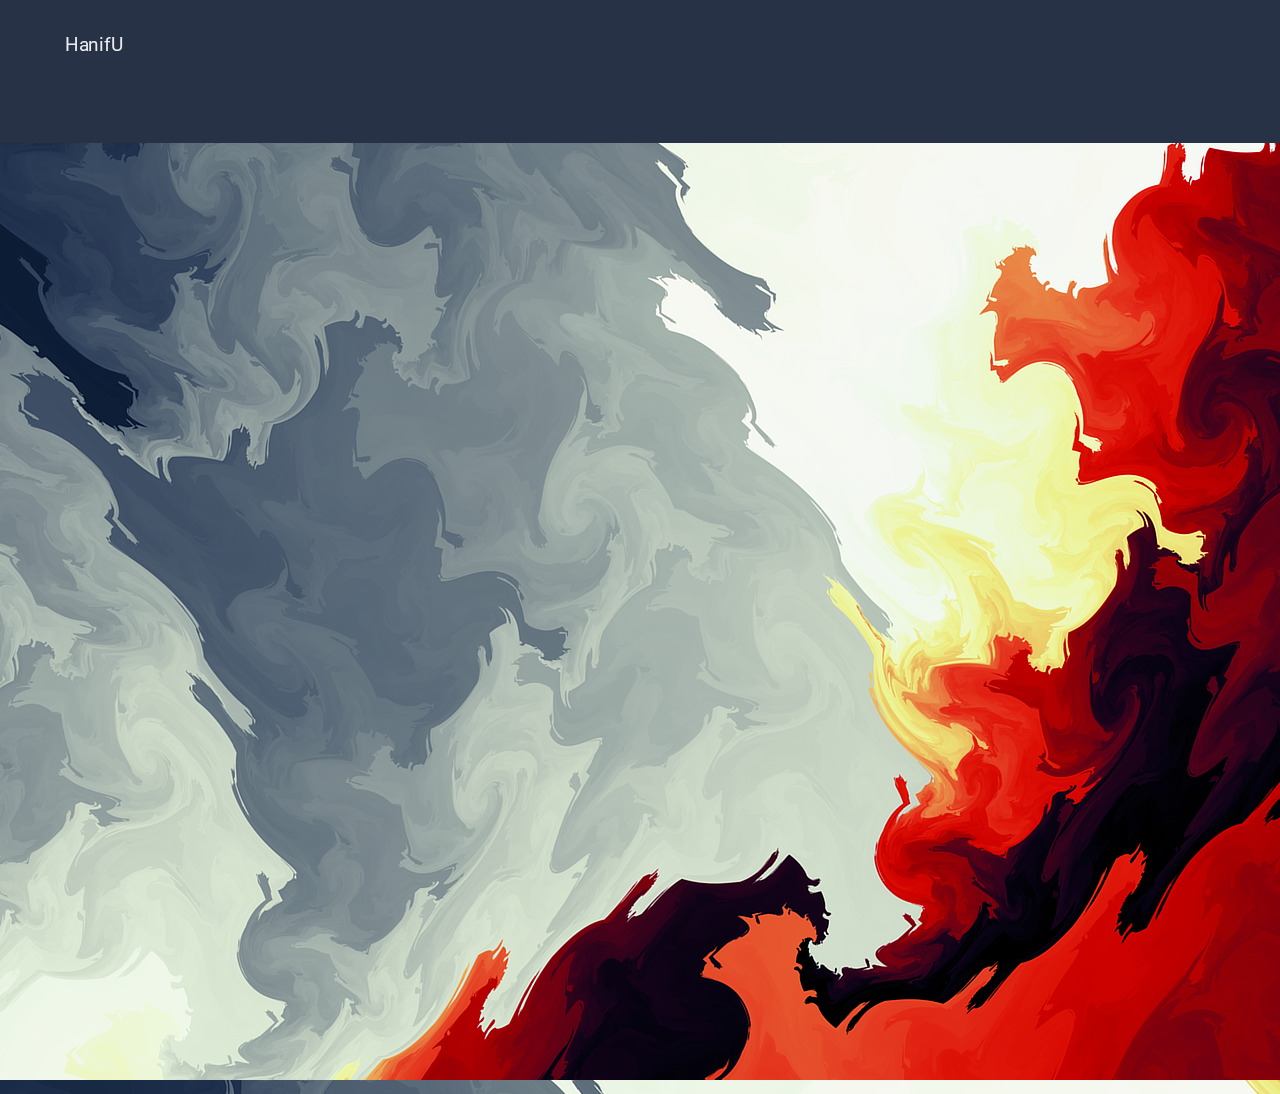
==== commit 4b9ffe2c: "fix error img" ====
--- a/index.html
+++ b/index.html
@@ -211,14 +211,14 @@
 
   <script>
     // Memuat header.html ke dalam elemen dengan id 'header'
-    fetch('template/header.html')
-      .then(response => response.text())
-      .then(data => {
-        document.getElementById('header').innerHTML = data;
-      })
-      .catch(error => {
-        console.error('Error loading header:', error);
-      });
+    // fetch('template/header.html')
+    //   .then(response => response.text())
+    //   .then(data => {
+    //     document.getElementById('header').innerHTML = data;
+    //   })
+    //   .catch(error => {
+    //     console.error('Error loading header:', error);
+    //   });
     
     // Memuat navbar.html ke dalam elemen dengan id 'navbar'
     fetch('template/navbar.html')
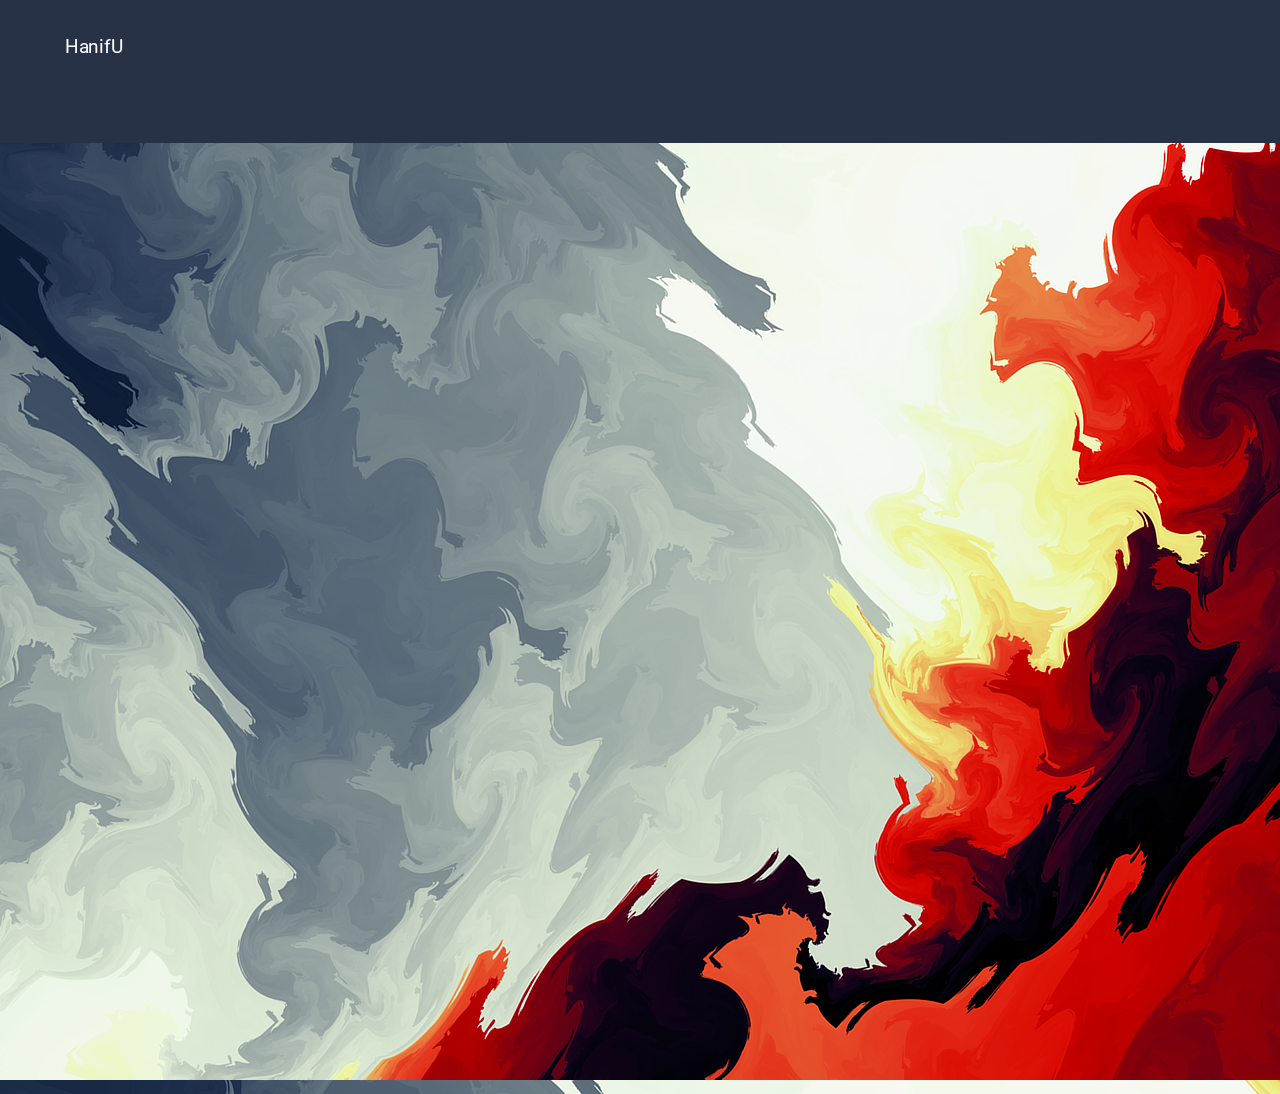
==== commit eb4a6ee8: "push fix any bug" ====
--- a/index.html
+++ b/index.html
@@ -206,7 +206,25 @@
   <!-- /page container -->
 
   <!-- Footer -->
-  <div id="footer"></div>
+  <div class="navbar navbar-default navbar-fixed-bottom footer">
+    <ul class="nav navbar-nav visible-xs-block">
+      <li><a class="text-center collapsed" data-toggle="collapse" data-target="#footer"><i class="icon-circle-up2"></i></a></li>
+    </ul>
+
+    <div class="navbar-collapse collapse" id="footer">
+      <div class="navbar-text">
+        &copy; 2020 - Now <a href="#" class="navbar-link">HanifU Web App</a> by <b>Muhammad Hanif</b>
+      </div>
+
+      <div class="navbar-right">
+        <ul class="nav navbar-nav">
+          <li><a href="#">v1.1</a></li>
+          <!-- <li><a href="#">Terms</a></li>
+          <li><a href="https://api.whatsapp.com/send?phone=6289650546948&text=Hai%20Saya%20Hanif">Contact</a></li> -->
+        </ul>
+      </div>
+    </div>
+</div>
   <!-- /footer -->
 
   <script>
@@ -231,14 +249,14 @@
       });
 
     // Memuat footer.html ke dalam elemen dengan id 'footer'
-    fetch('template/footer.html')
-      .then(response => response.text())
-      .then(data => {
-        document.getElementById('footer').innerHTML = data;
-      })
-      .catch(error => {
-        console.error('Error loading footer:', error);
-      });
+    // fetch('template/footer.html')
+    //   .then(response => response.text())
+    //   .then(data => {
+    //     document.getElementById('footer').innerHTML = data;
+    //   })
+    //   .catch(error => {
+    //     console.error('Error loading footer:', error);
+    //   });
       
   </script>
   
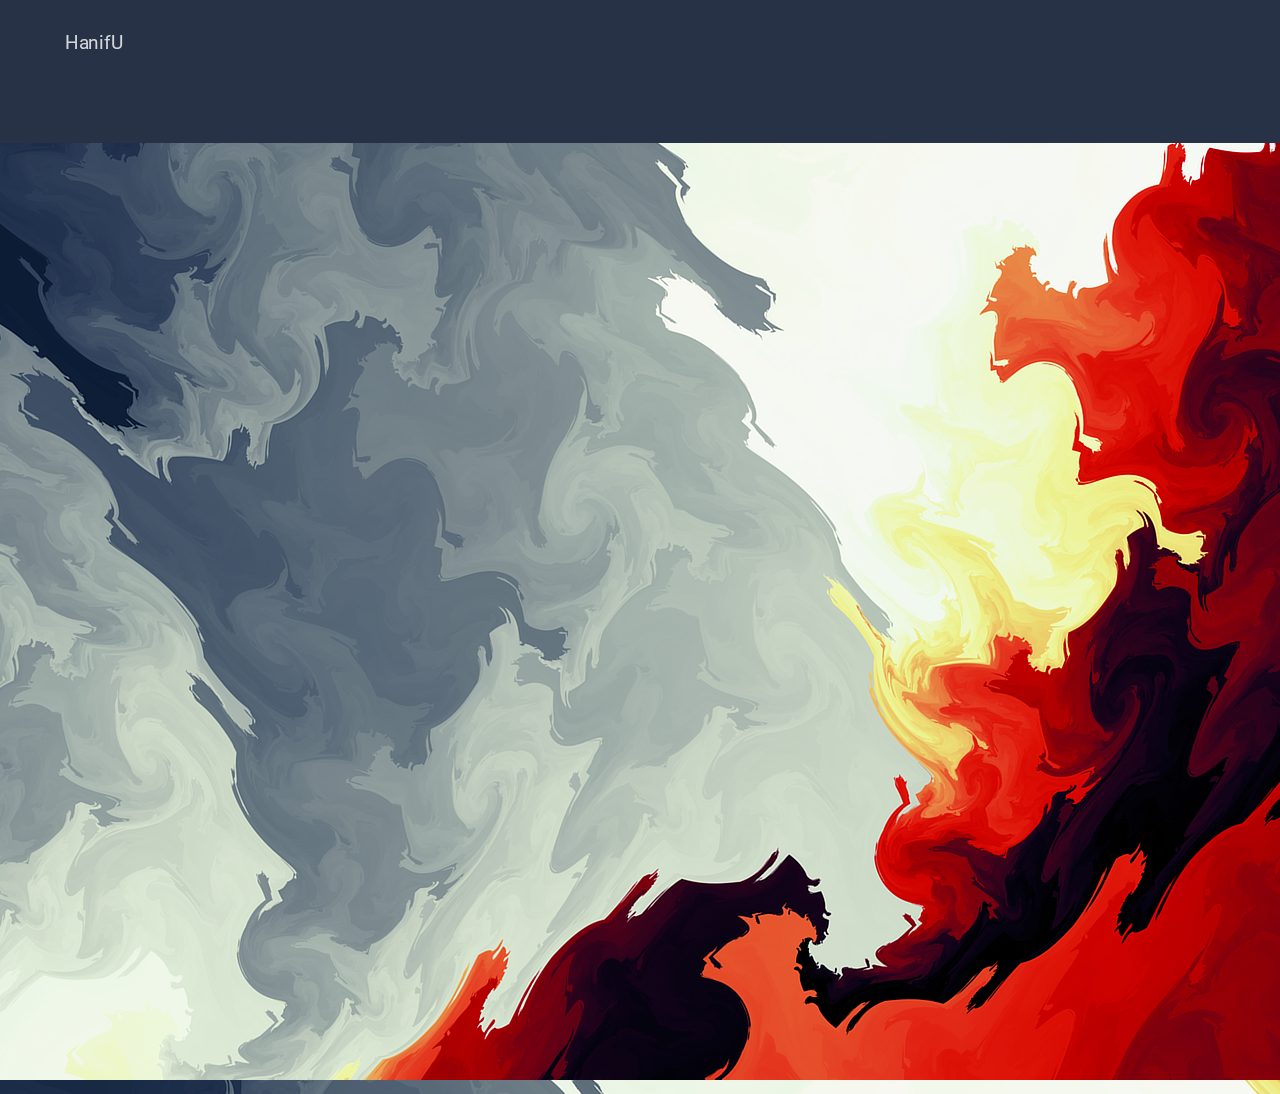
==== commit 6bbba08a: "change logo web" ====
--- a/index.html
+++ b/index.html
@@ -37,7 +37,7 @@
   <script type="text/javascript" src="assets/js/pages/animations_velocity_examples.js"></script>
   <script type="text/javascript" src="assets/js/pages/general_widgets_content.js"></script>
   <!-- /theme JS files -->
-  <link rel="Shortcut icon" type="text/css" href="img/logo.JPG">
+  <link rel="Shortcut icon" type="text/css" href="img/logo_mh.png">
 </head>
 
 <body class="navbar-bottom" style="background-image: url(img/thh.png);">
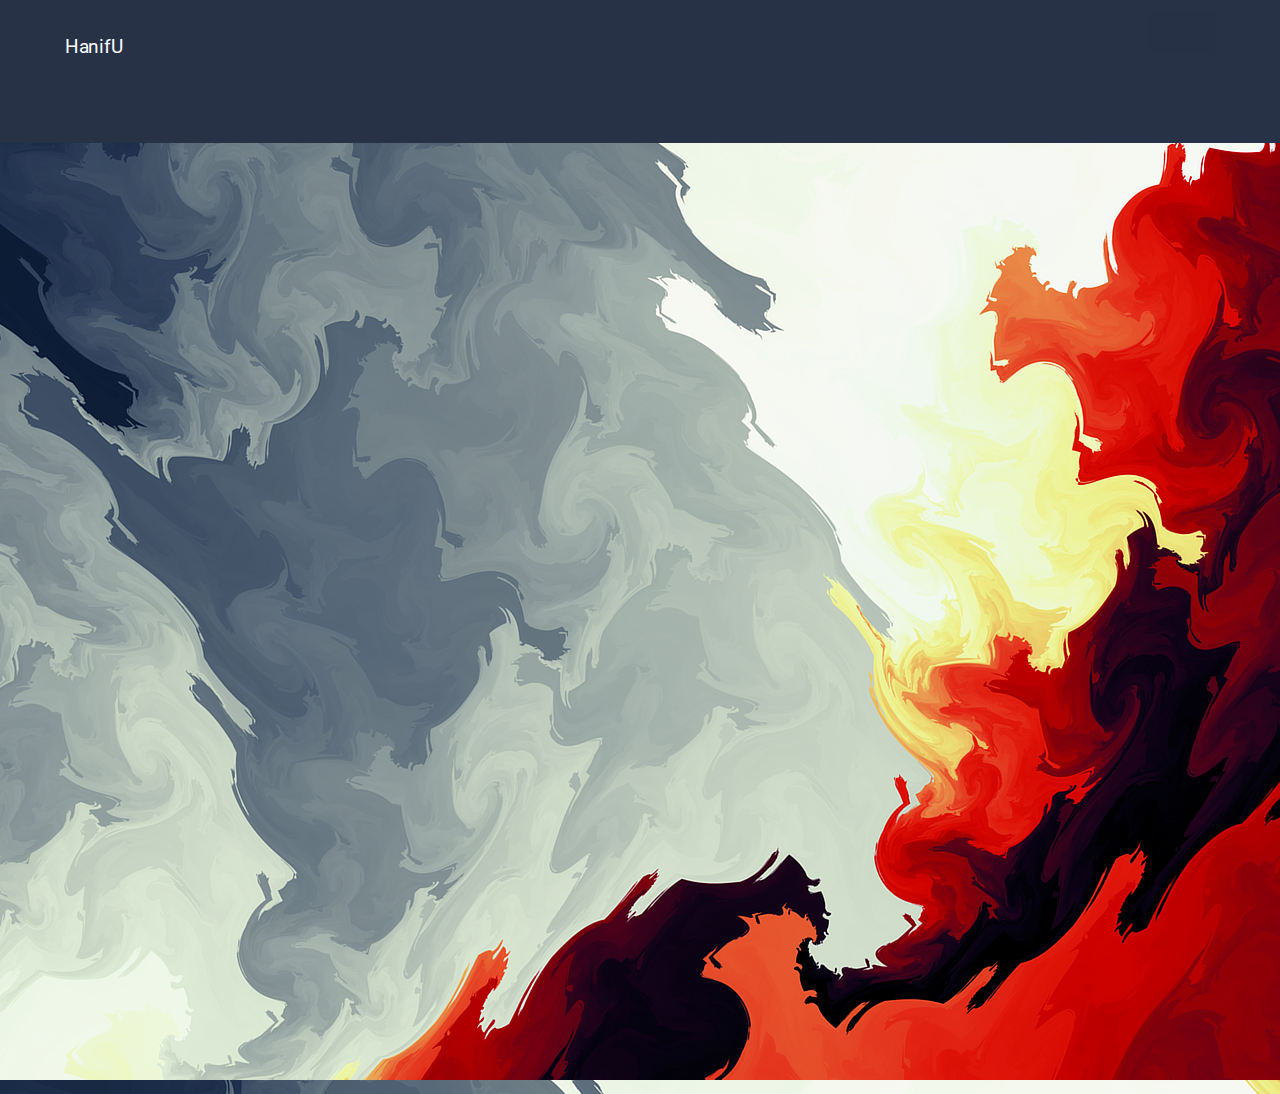
==== commit 694df660: "update jam pada navbar" ====
--- a/index.html
+++ b/index.html
@@ -280,5 +280,38 @@
     document.getElementById("greeting").textContent = greeting;
   </script>
 
+  <script>
+    function tampilkanTanggalWaktu() {
+    // Membuat objek Date
+    const now = new Date();
+
+    // Format hari, bulan, tahun, jam, menit, detik
+    const hari = now.toLocaleString('id-ID', { weekday: 'long' });
+    const bulan = now.toLocaleString('id-ID', { month: 'long' });
+    const tanggal = now.getDate();
+    const tahun = now.getFullYear();
+    let jam = now.getHours();
+    let menit = now.getMinutes();
+    let detik = now.getSeconds();
+
+    // Menambahkan angka nol di depan jika nilai kurang dari 10
+    jam = jam < 10 ? '0' + jam : jam;
+    menit = menit < 10 ? '0' + menit : menit;
+    detik = detik < 10 ? '0' + detik : detik;
+
+    // Format tanggal dan waktu menjadi "Hari, Tanggal Bulan Tahun Jam:Menit:Detik"
+    const tanggalWaktu = hari + ', ' + tanggal + ' ' + bulan + ' ' + tahun + ' ' + jam + ':' + menit + ':' + detik;
+
+    // Menampilkan tanggal dan waktu pada elemen dengan id "tanggalWaktu"
+    document.getElementById('tanggalWaktu').textContent = tanggalWaktu;
+    }
+
+    // Memperbarui tanggal dan waktu setiap detik
+    setInterval(tampilkanTanggalWaktu, 1000);
+
+    // Panggil pertama kali untuk langsung menampilkan tanggal dan waktu saat ini
+    tampilkanTanggalWaktu();
+  </script>
+
 </body>
 </html>
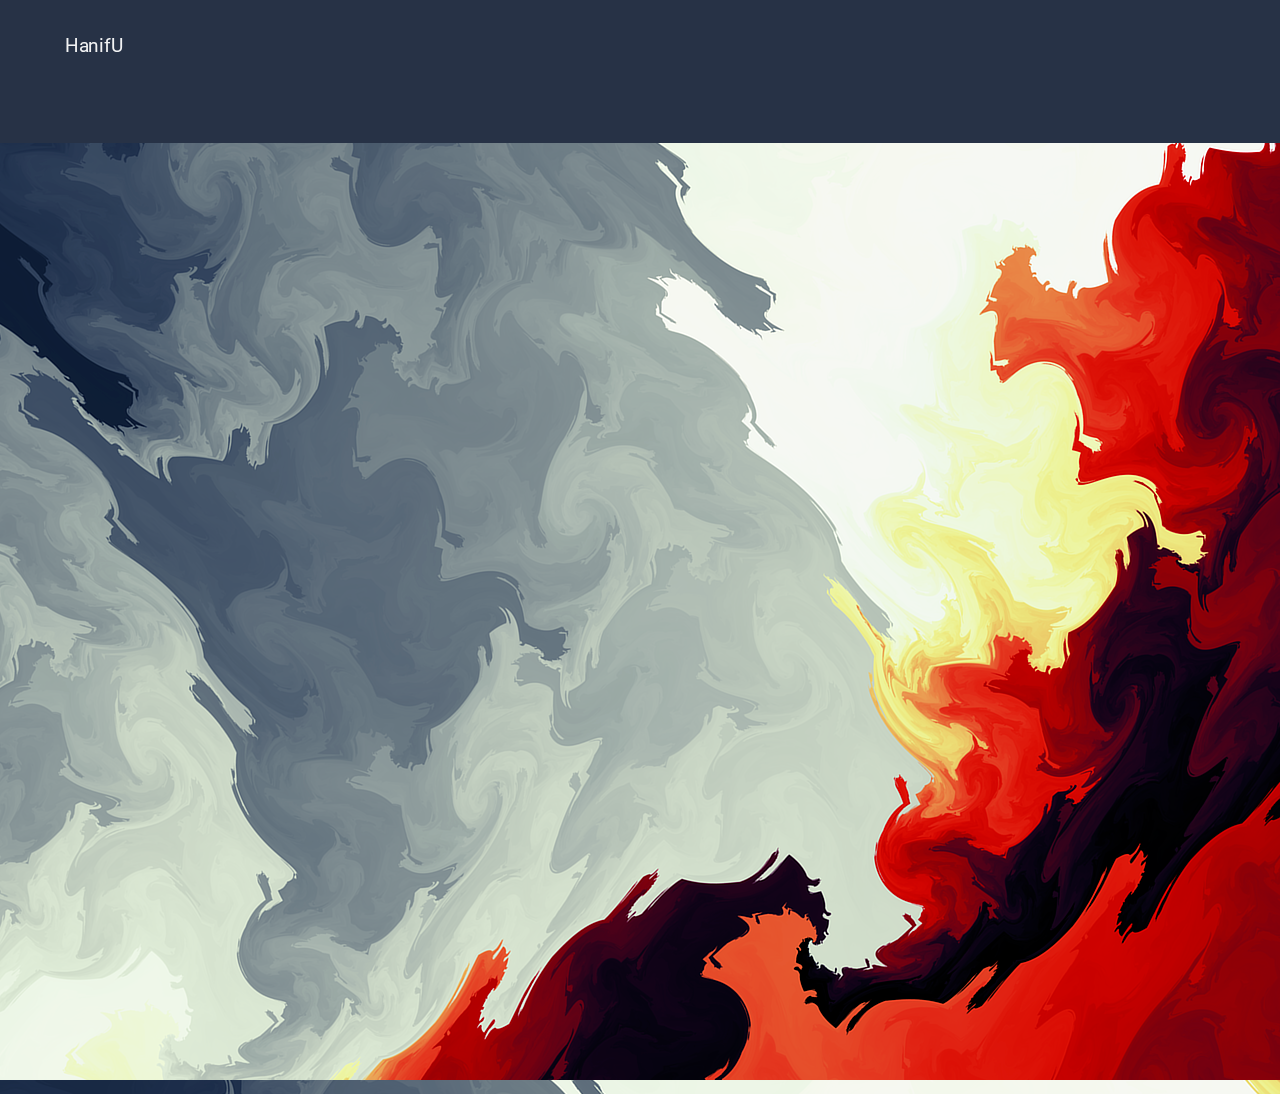
==== commit 698bdc52: "push update lang" ====
--- a/index.html
+++ b/index.html
@@ -286,8 +286,8 @@
     const now = new Date();
 
     // Format hari, bulan, tahun, jam, menit, detik
-    const hari = now.toLocaleString('id-ID', { weekday: 'long' });
-    const bulan = now.toLocaleString('id-ID', { month: 'long' });
+    const hari = now.toLocaleString('en-US', { weekday: 'long' });
+    const bulan = now.toLocaleString('en-US', { month: 'long' });
     const tanggal = now.getDate();
     const tahun = now.getFullYear();
     let jam = now.getHours();
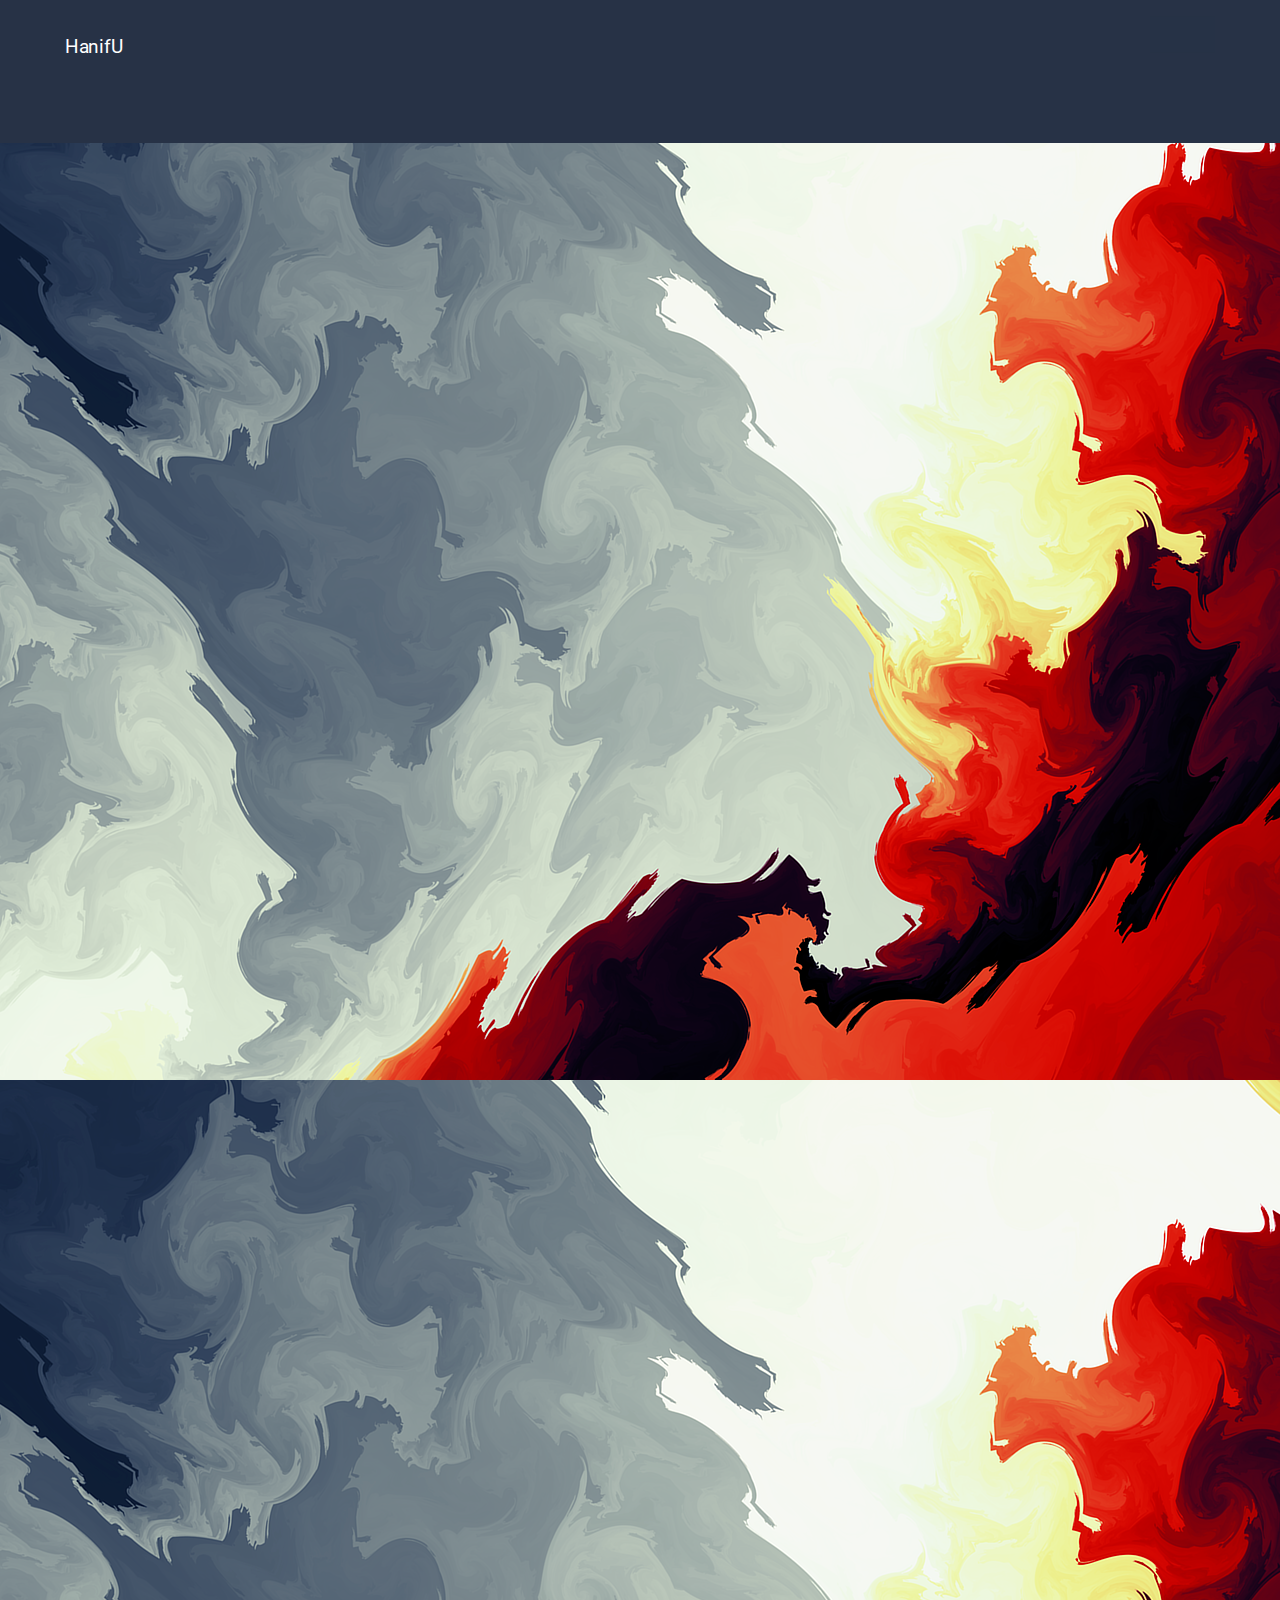
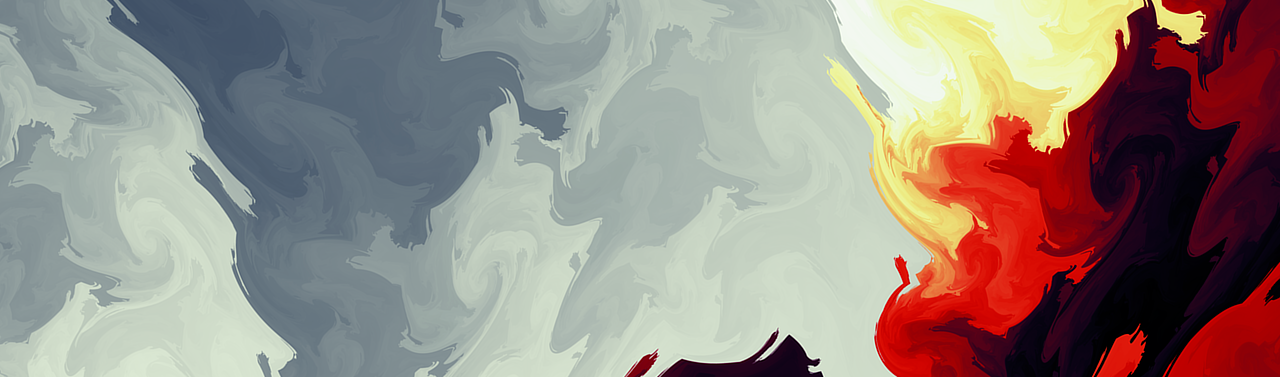
==== commit e01bca6a: "push update" ====
--- a/index.html
+++ b/index.html
@@ -1,317 +1,581 @@
-
 <!DOCTYPE html>
 <html lang="en">
-
+	
 <head>
-  <meta charset="utf-8">
-  <meta http-equiv="X-UA-Compatible" content="IE=edge">
-  <meta name="viewport" content="width=device-width, initial-scale=1">
-  <title>HanifU</title>
-
-  <!-- Global stylesheets -->
-  <link href="https://fonts.googleapis.com/css?family=Roboto:400,300,100,500,700,900" rel="stylesheet" type="text/css">
-  <link href="assets/css/icons/icomoon/styles.css" rel="stylesheet" type="text/css">
-  <link href="assets/css/icons/fontawesome/styles.min.css" rel="stylesheet" type="text/css">
-  <link href="assets/css/bootstrap.css" rel="stylesheet" type="text/css">
-  <link href="assets/css/core.css" rel="stylesheet" type="text/css">
-  <link href="assets/css/components.css" rel="stylesheet" type="text/css">
-  <link href="assets/css/colors.css" rel="stylesheet" type="text/css">
-  <!-- /global stylesheets -->
-
-  <!-- Core JS files -->
-  <script type="text/javascript" src="assets/js/plugins/loaders/pace.min.js"></script>
-  <script type="text/javascript" src="assets/js/core/libraries/jquery.min.js"></script>
-  <script type="text/javascript" src="assets/js/core/libraries/bootstrap.min.js"></script>
-  <script type="text/javascript" src="assets/js/plugins/loaders/blockui.min.js"></script>
-  <script type="text/javascript" src="assets/js/plugins/ui/nicescroll.min.js"></script>
-  <script type="text/javascript" src="assets/js/plugins/ui/drilldown.js"></script>
-  <script type="text/javascript" src="assets/js/plugins/ui/fab.min.js"></script>
-  <!-- /core JS files -->
-
-  <!-- Theme JS files -->
-  <script type="text/javascript" src="assets/js/plugins/velocity/velocity.min.js"></script>
-  <script type="text/javascript" src="assets/js/plugins/velocity/velocity.ui.min.js"></script>
-  <script type="text/javascript" src="assets/js/plugins/ui/prism.min.js"></script>
-
-  <script type="text/javascript" src="assets/js/core/app.js"></script>
-  <script type="text/javascript" src="assets/js/pages/animations_velocity_examples.js"></script>
-  <script type="text/javascript" src="assets/js/pages/general_widgets_content.js"></script>
-  <!-- /theme JS files -->
-  <link rel="Shortcut icon" type="text/css" href="img/logo_mh.png">
+    <meta charset="utf-8">
+    <meta http-equiv="X-UA-Compatible" content="IE=edge">
+    <meta name="viewport" content="width=device-width, initial-scale=1">
+    <title>HanifU</title>
+  
+    <!-- Global stylesheets -->
+    <link href="https://fonts.googleapis.com/css?family=Roboto:400,300,100,500,700,900" rel="stylesheet" type="text/css">
+    <link href="assets/css/icons/icomoon/styles.css" rel="stylesheet" type="text/css">
+    <link href="assets/css/icons/fontawesome/styles.min.css" rel="stylesheet" type="text/css">
+    <link href="assets/css/bootstrap.css" rel="stylesheet" type="text/css">
+    <link href="assets/css/core.css" rel="stylesheet" type="text/css">
+    <link href="assets/css/components.css" rel="stylesheet" type="text/css">
+    <link href="assets/css/colors.css" rel="stylesheet" type="text/css">
+    <!-- /global stylesheets -->
+  
+    <!-- Core JS files -->
+    <script type="text/javascript" src="assets/js/plugins/loaders/pace.min.js"></script>
+    <script type="text/javascript" src="assets/js/core/libraries/jquery.min.js"></script>
+    <script type="text/javascript" src="assets/js/core/libraries/bootstrap.min.js"></script>
+    <script type="text/javascript" src="assets/js/plugins/loaders/blockui.min.js"></script>
+    <script type="text/javascript" src="assets/js/plugins/ui/nicescroll.min.js"></script>
+    <script type="text/javascript" src="assets/js/plugins/ui/drilldown.js"></script>
+    <script type="text/javascript" src="assets/js/plugins/ui/fab.min.js"></script>
+    <!-- /core JS files -->
+  
+    <!-- Theme JS files -->
+    <script type="text/javascript" src="assets/js/plugins/velocity/velocity.min.js"></script>
+    <script type="text/javascript" src="assets/js/plugins/velocity/velocity.ui.min.js"></script>
+    <script type="text/javascript" src="assets/js/plugins/ui/prism.min.js"></script>
+  
+    <script type="text/javascript" src="assets/js/core/app.js"></script>
+    <script type="text/javascript" src="assets/js/pages/animations_velocity_examples.js"></script>
+    <script type="text/javascript" src="assets/js/pages/general_widgets_content.js"></script>
+    <!-- /theme JS files -->
+    <link rel="Shortcut icon" type="text/css" href="img/logo_mh.png">
+
 </head>
 
 <body class="navbar-bottom" style="background-image: url(img/thh.png);">
-  <!-- <?php $name = $_POST['name']; ?> -->
-  <!-- Page header -->
-  <div id="navbar"></div>
-  <!-- /page header -->
-
-  <!-- Page container -->
-  <div class="page-container">
-
-    <!-- Page content -->
-    <div class="page-content">
-
-      <!-- Main content -->
-      <div class="content-wrapper">
-        <div class="row">
-          <div class="col-lg-8">
-            <!-- About -->
-            <div class="panel panel-flat">
-              <div class="panel-heading">
-                <h5 class="panel-title"><b>Home</b></h5>
-                <div class="heading-elements">
-                  <ul class="icons-list">
-                    <li><a data-action="collapse"></a></li>
-                    <li><a data-action="reload"></a></li>
-                    <li><a data-action="close"></a></li>
-                  </ul>
-                </div>
-              </div>
-
-              <div class="panel-body text-center">
-                  <img src="img/hanifu.JPG" class="img-thumbnail" alt="Cinque Terre">
-              </div>
-              <div class="panel-body">
-                <h5 id="greeting"></h5>
-                <h5>Enjoy Your Life With HanifU</h5>
-                <p>HanifU Static Web Page</p>
-                <p style="text-align: justify;">Een statische website bevat webpagina's met vaste inhoud. Elke pagina is gecodeerd in HTML en toont dezelfde informatie voor elke bezoeker. Statische sites zijn het meest basale type website en zijn het gemakkelijkst te maken. In tegenstelling tot dynamische websites hebben ze geen webprogrammering of databaseontwerp nodig. Een statische site kan worden gebouwd door simpelweg een paar HTML-pagina's te maken en deze op een webserver te publiceren (techterms, 2009).</p>                  
-              </div>
-
-            </div>
-            <!-- /About -->
-
-            <!-- Music -->
-                <div class="panel text-center">
-                  <div class="panel-body">
-                    
-                    <div class="panel-body bg-slate-800 border-radius-top text-center" style="background-image: url(img/prk.jpg); background-size: contain;">
-                      <div class="content-group-sm">
-                        <h6 class="text-semibold no-margin-bottom">
-                          Music
-                        </h6>
-                      </div>
-                      <div class="content-group-sm">
-                        <a href="#" class="display-inline-block content-group-sm">
-                          <img src="img/gtr.jpg" class="img-circle img-responsive" alt="" style="width: 100px; height: 110px;">
-                        </a>
-                      </div>
-                      
-                        <audio loop controls>
-                          <source src="msc/cno.mp3" type="audio/mpeg">
-                            Your browser does not support the audio element.
-                          </audio>  
-                      
-                        <audio loop controls>
-                          <source src="msc/cga.mp3" type="audio/mpeg">
-                             Your browser does not support the audio element.
-                          </audio> 
-
-                    </div>
-
-                  </div>
-                </div>
-                <!-- /Music -->
-
-          </div>
-
-          <div class="col-lg-4">
-            <!-- row -->
-            <div class="row">
-              <div class="col-md-6">
-
-                <!-- images -->
-                <div class="panel text-center">
-                  <div class="panel-body">
-
-                    <div class="panel-body bg-slate-800 border-radius-top text-center" style="background-image: url(http://demo.interface.club/limitless/assets/images/bg.png); background-size: contain;">
-                    <div class="content-group-sm">
-                      <h6 class="text-semibold no-margin-bottom">
-                        Sun
-                      </h6>
-                    </div>
-
-                      <a href="#" class="display-inline-block content-group-sm">
-                        <img src="img/ts.jpg" class="img-circle img-responsive" alt="" style="width: 110px; height: 110px;">
-                      </a>
-                      
-                    </div>
-
-                  </div>
-                </div>
-                <!-- /images -->
-
-              </div>
-
-              <div class="col-md-6">
-                <!-- images -->
-                <div class="panel text-center">
-                  <div class="panel-body">
-                    
-                    <div class="panel-body bg-slate-800 border-radius-top text-center" style="background-image: url(http://demo.interface.club/limitless/assets/images/bg.png); background-size: contain;">
-                      <div class="content-group-sm">
-                        <h6 class="text-semibold no-margin-bottom">
-                          Images
-                        </h6>
-                      </div>
-                      <div class="content-group-sm">
-                        <a href="#" class="display-inline-block content-group-sm">
-                          <img src="img/X_X.jpg" class="img-circle img-responsive" alt="" style="width: 110px; height: 110px;">
-                        </a>
-                      </div>                        
-
-                    </div>
-
-                  </div>
-                </div>
-                <!-- /images -->
-              </div>
-            </div>
-            <!-- /row -->
-            <!-- Simple text stats with icons -->
-            <div class="panel panel-body">
-              <div class="row text-center">
-                <div class="col-xs-4">
-                  <p><i class="icon-users2 icon-2x display-inline-block text-info"></i></p>
-                  <h5 class="text-semibold no-margin">1 K</h5>
-                  <span class="text-muted text-size-small">Users</span>
-                </div>
-
-                <div class="col-xs-4">
-                  <p><i class="icon-eye icon-2x display-inline-block text-warning"></i></p>
-                  <h5 class="text-semibold no-margin">3,568</h5>
-                  <span class="text-muted text-size-small">Views</span>
-                </div>
-
-                <div class="col-xs-4">
-                  <p><i class="icon-thumbs-up2 icon-2x display-inline-block text-danger"></i></p>
-                  <h5 class="text-semibold no-margin">9,693</h5>
-                  <span class="text-muted text-size-small">Like</span>
-                </div>
-              </div>
-            </div>
-            <!-- /simple text stats with icons -->
-
-          </div>
-        </div>
-
-      </div>
-      <!-- /main content -->
-
-    </div>
-    <!-- /page content -->
-
-  </div>
-  <!-- /page container -->
-
-  <!-- Footer -->
-  <div class="navbar navbar-default navbar-fixed-bottom footer">
-    <ul class="nav navbar-nav visible-xs-block">
-      <li><a class="text-center collapsed" data-toggle="collapse" data-target="#footer"><i class="icon-circle-up2"></i></a></li>
-    </ul>
-
-    <div class="navbar-collapse collapse" id="footer">
-      <div class="navbar-text">
-        &copy; 2020 - Now <a href="#" class="navbar-link">HanifU Web App</a> by <b>Muhammad Hanif</b>
-      </div>
-
-      <div class="navbar-right">
-        <ul class="nav navbar-nav">
-          <li><a href="#">v1.1</a></li>
-          <!-- <li><a href="#">Terms</a></li>
-          <li><a href="https://api.whatsapp.com/send?phone=6289650546948&text=Hai%20Saya%20Hanif">Contact</a></li> -->
-        </ul>
-      </div>
-    </div>
-</div>
-  <!-- /footer -->
-
-  <script>
-    // Memuat header.html ke dalam elemen dengan id 'header'
-    // fetch('template/header.html')
-    //   .then(response => response.text())
-    //   .then(data => {
-    //     document.getElementById('header').innerHTML = data;
-    //   })
-    //   .catch(error => {
-    //     console.error('Error loading header:', error);
-    //   });
+
+	<!-- Page header -->
+	<div id="navbar"></div>
+	<!-- /page header -->
+
+
+	<!-- Page container -->
+	<div class="page-container">
+
+		<!-- Page content -->
+		<div class="page-content">
+
+			<!-- Main content -->
+			<div class="content-wrapper">
+
+				<!-- About -->
+				<div class="panel panel-flat">
+					<div class="panel-heading">
+						<h5 class="panel-title"><b>About Me</b></h5>
+						<div class="heading-elements">
+							<ul class="icons-list">
+		                		<li><a data-action="collapse"></a></li>
+		                		<li><a data-action="reload"></a></li>
+		                		<li><a data-action="close"></a></li>
+		                	</ul>
+	                	</div>
+					</div>
+
+					<div class="panel-body">
+
+						<div class="panel-body bg-slate-800 border-radius-top text-center" style="background-size: cover; background-position: center; background-repeat: no-repeat; background-image: url(img/road.gif);">
+						    <!--background-image: url(http://demo.interface.club/limitless/assets/images/bg.png);-->
+							<div class="content-group-sm">
+								<h6 class="text-semibold no-margin-bottom">
+									Muhammad Hanif
+								</h6>
+
+								<span class="display-block">Software Engineer</span>
+							</div>
+
+							<a href="#" class="display-inline-block content-group-sm">
+								<img src="img/Me.jpg" class="img-circle img-responsive" alt="" style="width: 110px; height: 110px;">
+							</a>
+
+							<ul class="list-inline list-inline-condensed no-margin-bottom">
+								<li><a target="_blank" href="https://instagram.com/mhanif98" class="btn bg-indigo btn-rounded btn-icon"><i class="icon-instagram"></i></a></li>
+								<li><a target="_blank" href="https://twitter.com/mhaniff98" class="btn bg-indigo btn-rounded btn-icon"><i class="icon-twitter"></i></a></li>
+								<li><a target="_blank" href="https://facebook.com/" class="btn bg-indigo btn-rounded btn-icon"><i class="icon-facebook"></i></a></li>
+							</ul>
+						</div>
+						
+						<br>
+
+						<div class="text-center">
+							<p class="content-group">Mijn Naam Is Muhammad Hanif Van Indonesië En Ik Ben Nog Maar Een Kleine Jongen</p>
+						</div>
+
+						<p><a href="#" class="velocity-chained text-semibold"><i class="icon-play3 position-left"></i> Run Animation</a></p>
+						
+						<div class="row">
+
+							<div class="col-md-6">
+								<div class="panel panel-callout">
+									<div class="panel-heading bg-slate">
+										<h6 class="panel-title">Education</h6>
+										
+									</div>
+									<div class="panel-body" style="background-size: cover; background-position: center; background-repeat: no-repeat; background-image: url(img/background-wrd.jpg);">
+										
+										<!-- Widget with centered text and colored icon -->
+											<div class="panel-body text-center">
+												<div class="content-group mt-5">
+													<i class="display-inline-block content-group-sm">
+														<img src="img/bns.png" class="img-responsive" alt="" style="width: 170px; height: 110px;">
+													</i>
+												</div>
+
+												<h6 class="text-semibold"><a href="#" class="text-default">Binus University</a></h6>
+												<h6 class="text-semibold"><a href="#" class="text-default">Information Technology</a></h6>
+												<div class="text-muted text-size-small mb-5">2016 - 2020</div>
+
+												<p class="mb-15">Be Smart and Enjoy your life</p>
+
+												<a target="_blank" href="https://graduation.apps.binus.ac.id/graduates/2001569003/">Read more &rarr;</a>
+											</div>
+										<!-- /widget with centered text and colored icon -->
+				                    </div>
+					            </div>
+				            </div>
+
+							<div class="col-md-6">
+								<div class="panel">
+									<div class="panel-heading bg-slate">
+										<h6 class="panel-title">Experience</h6>
+									</div>
+
+									<div class="panel-body" style="background-size: cover; background-position: center; background-repeat: no-repeat; background-image: url(img/background-wrd2.jpg);">
+										
+										<!-- Thumbnail with feed -->
+										<ul class="list-feed">
+											<li class="border-success-400">
+												<div class="text-muted text-size-small mb-5">2019 - 2020</div>
+												PT Bank Syariah Mandiri 
+												<div class="text-size-small mb-5">As Software Development</div>
+												<a target="#" href="#" data-toggle="modal" data-target="#modalBSM">Read more &rarr;</a>
+											</li>
+
+											<li class="border-success-400">
+												<div class="text-muted text-size-small mb-5">2020 - 2021</div>
+												PT Bank Mandiri
+												<div class="text-size-small mb-5">As Quality Assurance</div>
+												<a target="#" href="#" data-toggle="modal" data-target="#modalBankMandiri">Read more &rarr;</a>
+											</li>
+
+											<li class="border-warning">
+												<div class="text-muted text-size-small mb-5">2021 - 2023</div>
+												PT Avalogix Mitra Solusi (Korlantas POLRI)
+												<div class="text-size-small mb-5">As IT Software Developer</div>
+												<a target="#" href="#" data-toggle="modal" data-target="#modalAMSxK">Read more &rarr;</a>
+											</li>
+
+											<li class="border-warning">
+												<div class="text-muted text-size-small mb-5">2023 - 2023</div>
+												PT Trimitra Brata Jaya (Korlantas POLRI)
+												<div class="text-size-small mb-5">As IT Software Developer</div>
+												<a target="#" href="#" data-toggle="modal" data-target="#modalTBJxK">Read more &rarr;</a>
+											</li>
+
+											<li class="border-danger-400">
+												<div class="text-muted text-size-small mb-5">2023 - now</div>
+												PT Berca Hardayaperkasa
+												<div class="text-size-small mb-5">As IT Software Developer</div>
+												<a target="#" href="#" data-toggle="modal" data-target="#modalBerca">Read more &rarr;</a>
+											</li>
+										</ul>
+										<!-- /thumbnail with feed -->
+				                    </div>
+					            </div>
+				            </div>
+			            </div>
+
+			            <p><a href="#" class="velocity-backwards text-semibold"><i class="icon-play3 position-left"></i> Run Animation</a></p>
+			            <div class="row">
+			            	<div class="col-md-6">
+			            		<!-- Application status -->
+								<div class="panel panel-callout">
+									<div class="panel-heading bg-slate">
+										<h6 class="panel-title">Skill</h6>
+
+										<div class="heading-elements">
+											<div class="heading-text">
+												<span class="status-mark border-success position-left"></span>
+												Software
+											</div>
+										</div>
+									</div>
+
+									<div class="panel-body">
+										<ul class="progress-list">
+								            <li>
+								                <label>PHP <span>80%</span></label>
+												<div class="progress progress-xxs">
+													<div class="progress-bar progress-bar-success" style="width: 80%">
+														<span class="sr-only">80% Complete</span>
+													</div>
+												</div>
+								            </li>
+
+											<li>
+								                <label>Python <span>50%</span></label>
+												<div class="progress progress-xxs">
+													<div class="progress-bar progress-bar-warning" style="width: 50%">
+														<span class="sr-only">50% Complete</span>
+													</div>
+												</div>
+								            </li>
+
+								            <li>
+								                <label>Javascript<span>80%</span></label>
+												<div class="progress progress-xxs">
+													<div class="progress-bar progress-bar-success" style="width: 80%">
+														<span class="sr-only">80% Complete</span>
+													</div>
+												</div>
+								            </li>
+
+											<li>
+								                <label>Ajax<span>80%</span></label>
+												<div class="progress progress-xxs">
+													<div class="progress-bar progress-bar-success" style="width: 80%">
+														<span class="sr-only">80% Complete</span>
+													</div>
+												</div>
+								            </li>
+
+								            <li>
+								                <label>Java<span>70%</span></label>
+												<div class="progress progress-xxs">
+													<div class="progress-bar progress-bar-info" style="width: 70%">
+														<span class="sr-only">70% Complete</span>
+													</div>
+												</div>
+								            </li>
+
+								            <li>
+								                <label>SQL (Sql Server | MYSQL | PostgreSQL) <span>85%</span></label>
+												<div class="progress progress-xxs">
+													<div class="progress-bar progress-bar-success" style="width: 85%">
+														<span class="sr-only">85% Complete</span>
+													</div>
+												</div>
+								            </li>
+
+								            <li>
+								                <label>Framework Codeigniter <span>80%</span></label>
+												<div class="progress progress-xxs">
+													<div class="progress-bar progress-bar-success" style="width: 80%">
+														<span class="sr-only">80% Complete</span>
+													</div>
+												</div>
+								            </li>
+
+								            <li>
+								                <label>Framework Laravel<span>90%</span></label>
+												<div class="progress progress-xxs">
+													<div class="progress-bar progress-bar-info" style="width: 90%">
+														<span class="sr-only">90% Complete</span>
+													</div>
+												</div>
+								            </li>
+
+											<li>
+								                <label>Flutter<span>75%</span></label>
+												<div class="progress progress-xxs">
+													<div class="progress-bar progress-bar-info" style="width: 75%">
+														<span class="sr-only">75% Complete</span>
+													</div>
+												</div>
+								            </li>
+								        </ul>
+									</div>
+								</div>
+							</div>
+							<!-- /application status -->
+
+							<div class="col-md-6">
+								<div class="panel panel-callout">
+									<div class="panel-heading bg-slate">
+										<h6 class="panel-title">Hobbies</h6>
+									</div>
+
+									<div class="panel-body">
+										
+										<ul class="list list-icons">
+											<li>
+												<i class="icon-checkmark-circle text-success position-left"></i>
+												Programming
+											</li>
+											<li>
+												<i class="icon-checkmark-circle text-success position-left"></i>
+												Studying
+											</li>
+											<li>
+												<i class="icon-checkmark-circle text-success position-left"></i>
+												Sports
+											</li>
+											<!-- <li>
+												<i class="icon-checkmark-circle text-success position-left"></i>
+												Sleep
+											</li> -->
+										</ul>
+
+				                    </div>
+					            </div>
+				            </div>
+						</div>
+							            
+					</div>
+				</div>
+				<!-- /About -->
+
+			</div>
+			<!-- /main content -->
+
+		</div>
+		<!-- /page content -->
+
+	</div>
+	<!-- /page container -->
+
+	<!-- Footer -->
+	<div class="navbar navbar-default navbar-fixed-bottom footer">
+		<ul class="nav navbar-nav visible-xs-block">
+		  <li><a class="text-center collapsed" data-toggle="collapse" data-target="#footer"><i class="icon-circle-up2"></i></a></li>
+		</ul>
+	
+		<div class="navbar-collapse collapse" id="footer">
+		  <div class="navbar-text">
+			&copy; 2020 - Now <a href="#" class="navbar-link">HanifU Web App</a> by <b>Muhammad Hanif</b>
+		  </div>
+	
+		  <div class="navbar-right">
+			<ul class="nav navbar-nav">
+			  <li><a href="#">v1.1</a></li>
+			  <!-- <li><a href="#">Terms</a></li>
+			  <li><a href="https://api.whatsapp.com/send?phone=6289650546948&text=Hai%20Saya%20Hanif">Contact</a></li> -->
+			</ul>
+		  </div>
+		</div>
+	</div>
+	<!-- /footer -->
+
+	<!-- Modal BSM-->
+	<div class="modal fade" id="modalBSM" tabindex="-1" role="dialog" aria-labelledby="modalBSMTitle" aria-hidden="true">
+	<div class="modal-dialog modal-dialog-centered" role="document">
+		<div class="modal-content">
+		<div class="modal-header">
+			<h5 class="modal-title" id="modalBSMLongTitle"><b>PT Bank Syariah Mandiri</b></h5>
+			<button type="button" class="close" data-dismiss="modal" aria-label="Close">
+			<span aria-hidden="true">&times;</span>
+			</button>
+		</div>
+		<div class="modal-body">
+			<div class="content-group mt-5 text-center">
+				<i class="display-inline-block content-group-sm">
+					<img src="img/mds.jpg" class="img-responsive" alt="" style="width: 150px; height: 150px;">
+				</i>
+			</div>
+			<h5><b>As IT System Developer</b></h5>
+			<p>• Internal System Development.</p>
+			<p>• Internal Data Maintain.</p>
+			<p>• Develop application Eplanning for annual finance report on every work unit PT. Bank Syariah Mandiri.</p>
+			<p>• Develop application for daily finance report.</p>
+		</div>
+		<div class="modal-footer text-center">
+			<button type="button" class="btn btn-danger" data-dismiss="modal">Close</button>
+			<!-- <button type="button" class="btn btn-primary">Save changes</button> -->
+		</div>
+		</div>
+	</div>
+	</div>
+	<!-- End Modal -->
+
+	<!-- Modal BMandiri-->
+	<div class="modal fade" id="modalBankMandiri" tabindex="-1" role="dialog" aria-labelledby="modalBankMandiriTitle" aria-hidden="true">
+	<div class="modal-dialog modal-dialog-centered" role="document">
+		<div class="modal-content">
+		<div class="modal-header">
+			<h5 class="modal-title" id="modalBankMandiriLongTitle"><b>PT Bank Mandiri</b></h5>
+			<button type="button" class="close" data-dismiss="modal" aria-label="Close">
+			<span aria-hidden="true">&times;</span>
+			</button>
+		</div>
+		<div class="modal-body">
+			<div class="content-group mt-5 text-center">
+				<i class="display-inline-block content-group-sm">
+					<img src="img/mdr.jpg" class="img-responsive" alt="" style="width: 150px; height: 150px;">
+				</i>
+			</div>
+			<h5><b>As Software Quality Assurance</b></h5>
+			<p>• Project Web Online Onboarding (Tabungan Mandiri Online) and Transaction Payment System</p>
+			<p>• Make a test script, run a SIT, UAT before production</p>
+			<p>• Test Simulations Application</p>
+		</div>
+		<div class="modal-footer text-center">
+			<button type="button" class="btn btn-danger" data-dismiss="modal">Close</button>
+			<!-- <button type="button" class="btn btn-primary">Save changes</button> -->
+		</div>
+		</div>
+	</div>
+	</div>
+	<!-- End Modal -->
+
+	<!-- Modal AMSxK-->
+	<div class="modal fade" id="modalAMSxK" tabindex="-1" role="dialog" aria-labelledby="modalAMSxKTitle" aria-hidden="true">
+	<div class="modal-dialog modal-dialog-centered" role="document">
+		<div class="modal-content">
+		<div class="modal-header">
+			<h5 class="modal-title" id="modalAMSxKLongTitle"><b>PT Avalogix Mitra Solusi (Korlantas POLRI)</b></h5>
+			<button type="button" class="close" data-dismiss="modal" aria-label="Close">
+			<span aria-hidden="true">&times;</span>
+			</button>
+		</div>
+		<div class="modal-body">
+			<div class="content-group mt-5 text-center">
+				<i class="display-inline-block content-group-sm">
+					<img src="img/ams.png" class="img-responsive" alt="" style="width: 150px; height: 150px;">
+				</i>
+				<i class="display-inline-block content-group-sm">
+					<img src="img/korlantas.jpg" class="img-responsive" alt="" style="width: 150px; height: 150px;">
+				</i>
+			</div>
+			<h5><b>As Software Developer</b></h5>
+			<p>• Develop application IRSMS web and Mobile</p>
+			<p>• Maintenance application IRSMS web and Mobile</p>
+			<p>• Internal data maintain</p>
+			<p>• Leader of Helpdesk IRSMS support</p>
+			<p>• Manage data integration</p>
+		</div>
+		<div class="modal-footer text-center">
+			<button type="button" class="btn btn-danger" data-dismiss="modal">Close</button>
+			<!-- <button type="button" class="btn btn-primary">Save changes</button> -->
+		</div>
+		</div>
+	</div>
+	</div>
+	<!-- End Modal -->
+
+	<!-- Modal TBJxK-->
+	<div class="modal fade" id="modalTBJxK" tabindex="-1" role="dialog" aria-labelledby="modalTBJxKTitle" aria-hidden="true">
+	<div class="modal-dialog modal-dialog-centered" role="document">
+		<div class="modal-content">
+		<div class="modal-header">
+			<h5 class="modal-title" id="modalTBJxKLongTitle"><b>PT Trimitra Brata Jaya (Korlantas POLRI)</b></h5>
+			<button type="button" class="close" data-dismiss="modal" aria-label="Close">
+			<span aria-hidden="true">&times;</span>
+			</button>
+		</div>
+		<div class="modal-body">
+			<div class="content-group mt-5 text-center">
+				<i class="display-inline-block content-group-sm">
+					<img src="img/irsms.jpg" class="img-responsive" alt="" style="width: 150px; height: 150px;">
+				</i>
+				<i class="display-inline-block content-group-sm">
+					<img src="img/korlantas.jpg" class="img-responsive" alt="" style="width: 150px; height: 150px;">
+				</i>
+			</div>
+			<h5><b>As Software Developer</b></h5>
+			<p>• Develop application IRSMS web and Mobile</p>
+			<p>• Maintenance application IRSMS web and Mobile</p>
+			<p>• Internal data maintain</p>
+			<p>• Leader of Helpdesk IRSMS support</p>
+			<p>• Manage data integration</p>
+		</div>
+		<div class="modal-footer text-center">
+			<button type="button" class="btn btn-danger" data-dismiss="modal">Close</button>
+			<!-- <button type="button" class="btn btn-primary">Save changes</button> -->
+		</div>
+		</div>
+	</div>
+	</div>
+	<!-- End Modal -->
+
+	<!-- Modal Berca-->
+	<div class="modal fade" id="modalBerca" tabindex="-1" role="dialog" aria-labelledby="modalBercaTitle" aria-hidden="true">
+	<div class="modal-dialog modal-dialog-centered" role="document">
+		<div class="modal-content">
+		<div class="modal-header">
+			<h5 class="modal-title" id="modalBercaLongTitle"><b>PT Berca Hardayaperkasa</b></h5>
+			<button type="button" class="close" data-dismiss="modal" aria-label="Close">
+			<span aria-hidden="true">&times;</span>
+			</button>
+		</div>
+		<div class="modal-body">
+			<div class="content-group mt-5 text-center">
+				<i class="display-inline-block content-group-sm">
+					<img src="img/berca.jpg" class="img-responsive" alt="" style="width: 200px; height: 100px;">
+				</i>
+			</div>
+			loading...
+		</div>
+		<div class="modal-footer text-center">
+			<button type="button" class="btn btn-danger" data-dismiss="modal">Close</button>
+			<!-- <button type="button" class="btn btn-primary">Save changes</button> -->
+		</div>
+		</div>
+	</div>
+	</div>
+	<!-- End Modal -->
+	
+	<script>
+		// Memuat header.html ke dalam elemen dengan id 'header'
+		// fetch('template/header.html')
+		//   .then(response => response.text())
+		//   .then(data => {
+		// 	document.getElementById('header').innerHTML = data;
+		//   })
+		//   .catch(error => {
+		// 	console.error('Error loading header:', error);
+		//   });
+		
+		// Memuat navbar.html ke dalam elemen dengan id 'navbar'
+		fetch('template/navbar.html')
+		  .then(response => response.text())
+		  .then(data => {
+			document.getElementById('navbar').innerHTML = data;
+		  })
+		  .catch(error => {
+			console.error('Error loading navbar:', error);
+		  });
+	
+		// Memuat footer.html ke dalam elemen dengan id 'footer'
+		// fetch('template/footer.html')
+		//   .then(response => response.text())
+		//   .then(data => {
+		// 	document.getElementById('footer').innerHTML = data;
+		//   })
+		//   .catch(error => {
+		// 	console.error('Error loading footer:', error);
+		//   });
+		  
+	</script>
+	
+	<script>
+        function tampilkanTanggalWaktu() {
+        // Membuat objek Date
+        const now = new Date();
     
-    // Memuat navbar.html ke dalam elemen dengan id 'navbar'
-    fetch('template/navbar.html')
-      .then(response => response.text())
-      .then(data => {
-        document.getElementById('navbar').innerHTML = data;
-      })
-      .catch(error => {
-        console.error('Error loading navbar:', error);
-      });
-
-    // Memuat footer.html ke dalam elemen dengan id 'footer'
-    // fetch('template/footer.html')
-    //   .then(response => response.text())
-    //   .then(data => {
-    //     document.getElementById('footer').innerHTML = data;
-    //   })
-    //   .catch(error => {
-    //     console.error('Error loading footer:', error);
-    //   });
-      
-  </script>
-  
-  <!-- jam -->
-  <script>
-    // Mendapatkan waktu saat ini
-    const currentHour = new Date().getHours(); // Mengambil jam (0 - 23)
-
-    // Fungsi untuk menentukan ucapan
-    let greeting = "";
-
-    if (currentHour >= 5 && currentHour < 11) {
-        greeting = "Good Morning!";
-    } else if (currentHour >= 11 && currentHour < 17) {
-        greeting = "Good Afternoon!";
-    } else {
-        greeting = "Good Night!";
-    }
-
-    // Menampilkan ucapan di elemen <h1>
-    document.getElementById("greeting").textContent = greeting;
-  </script>
-
-  <script>
-    function tampilkanTanggalWaktu() {
-    // Membuat objek Date
-    const now = new Date();
-
-    // Format hari, bulan, tahun, jam, menit, detik
-    const hari = now.toLocaleString('en-US', { weekday: 'long' });
-    const bulan = now.toLocaleString('en-US', { month: 'long' });
-    const tanggal = now.getDate();
-    const tahun = now.getFullYear();
-    let jam = now.getHours();
-    let menit = now.getMinutes();
-    let detik = now.getSeconds();
-
-    // Menambahkan angka nol di depan jika nilai kurang dari 10
-    jam = jam < 10 ? '0' + jam : jam;
-    menit = menit < 10 ? '0' + menit : menit;
-    detik = detik < 10 ? '0' + detik : detik;
-
-    // Format tanggal dan waktu menjadi "Hari, Tanggal Bulan Tahun Jam:Menit:Detik"
-    const tanggalWaktu = hari + ', ' + tanggal + ' ' + bulan + ' ' + tahun + ' ' + jam + ':' + menit + ':' + detik;
-
-    // Menampilkan tanggal dan waktu pada elemen dengan id "tanggalWaktu"
-    document.getElementById('tanggalWaktu').textContent = tanggalWaktu;
-    }
-
-    // Memperbarui tanggal dan waktu setiap detik
-    setInterval(tampilkanTanggalWaktu, 1000);
-
-    // Panggil pertama kali untuk langsung menampilkan tanggal dan waktu saat ini
-    tampilkanTanggalWaktu();
-  </script>
-
+        // Format hari, bulan, tahun, jam, menit, detik
+        const hari = now.toLocaleString('en-US', { weekday: 'long' });
+        const bulan = now.toLocaleString('en-US', { month: 'long' });
+        const tanggal = now.getDate();
+        const tahun = now.getFullYear();
+        let jam = now.getHours();
+        let menit = now.getMinutes();
+        let detik = now.getSeconds();
+    
+        // Menambahkan angka nol di depan jika nilai kurang dari 10
+        jam = jam < 10 ? '0' + jam : jam;
+        menit = menit < 10 ? '0' + menit : menit;
+        detik = detik < 10 ? '0' + detik : detik;
+    
+        // Format tanggal dan waktu menjadi "Hari, Tanggal Bulan Tahun Jam:Menit:Detik"
+        const tanggalWaktu = hari + ', ' + tanggal + ' ' + bulan + ' ' + tahun + ' ' + jam + ':' + menit + ':' + detik;
+    
+        // Menampilkan tanggal dan waktu pada elemen dengan id "tanggalWaktu"
+        document.getElementById('tanggalWaktu').textContent = tanggalWaktu;
+        }
+    
+        // Memperbarui tanggal dan waktu setiap detik
+        setInterval(tampilkanTanggalWaktu, 1000);
+    
+        // Panggil pertama kali untuk langsung menampilkan tanggal dan waktu saat ini
+        tampilkanTanggalWaktu();
+    </script>
+	
 </body>
-</html>
+</html>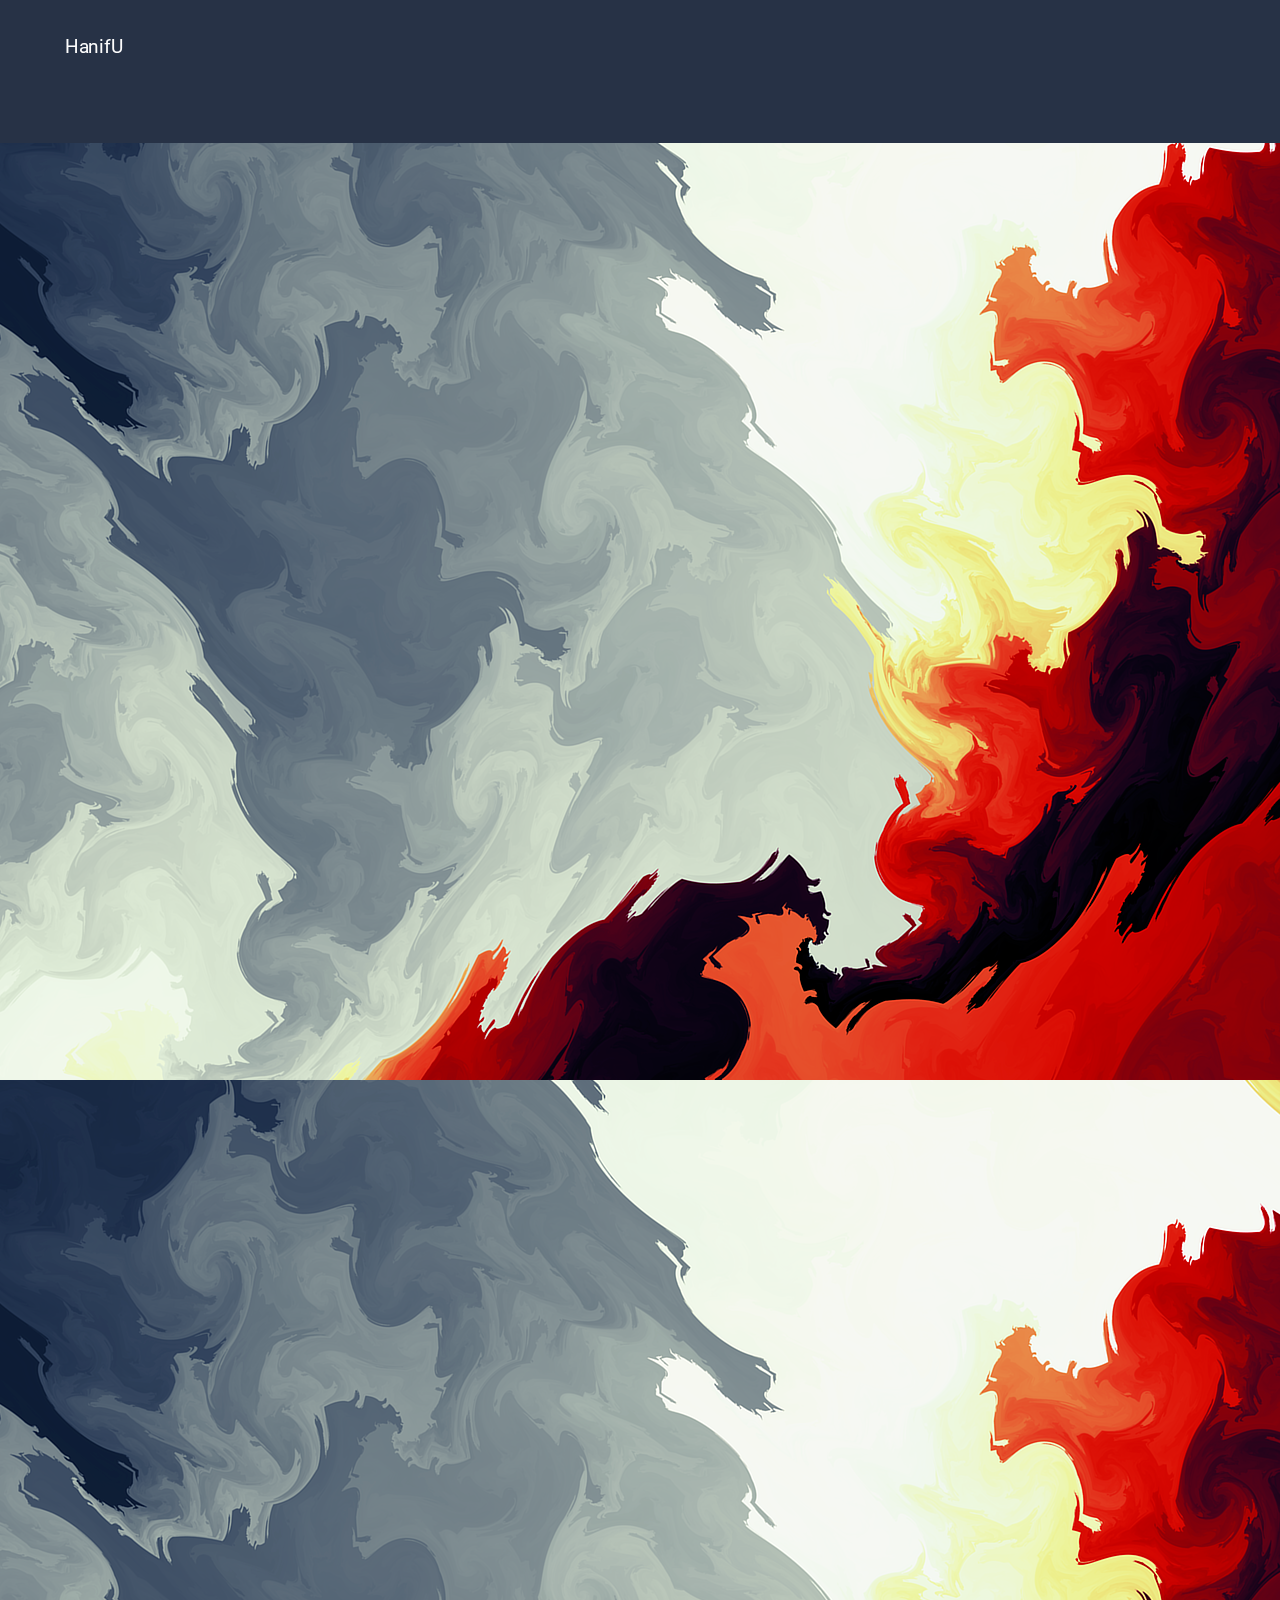
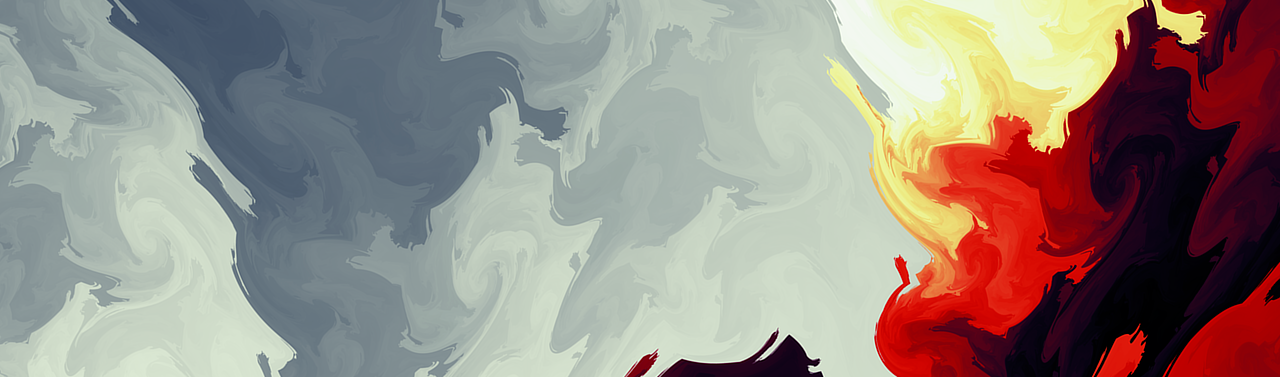
==== commit b7f3dab7: "Update index.html" ====
--- a/index.html
+++ b/index.html
@@ -500,7 +500,10 @@
 					<img src="img/berca.jpg" class="img-responsive" alt="" style="width: 200px; height: 100px;">
 				</i>
 			</div>
-			loading...
+			<h5><b>As IT CONSULTANT</b></h5>
+			<p>• Develop application web and Mobile</p>
+			<p>• Enhance application AYO SRC</p>
+			<p>• Project AYO Indonesia & Philippines</p>
 		</div>
 		<div class="modal-footer text-center">
 			<button type="button" class="btn btn-danger" data-dismiss="modal">Close</button>
@@ -578,4 +581,4 @@
     </script>
 	
 </body>
-</html>+</html>
